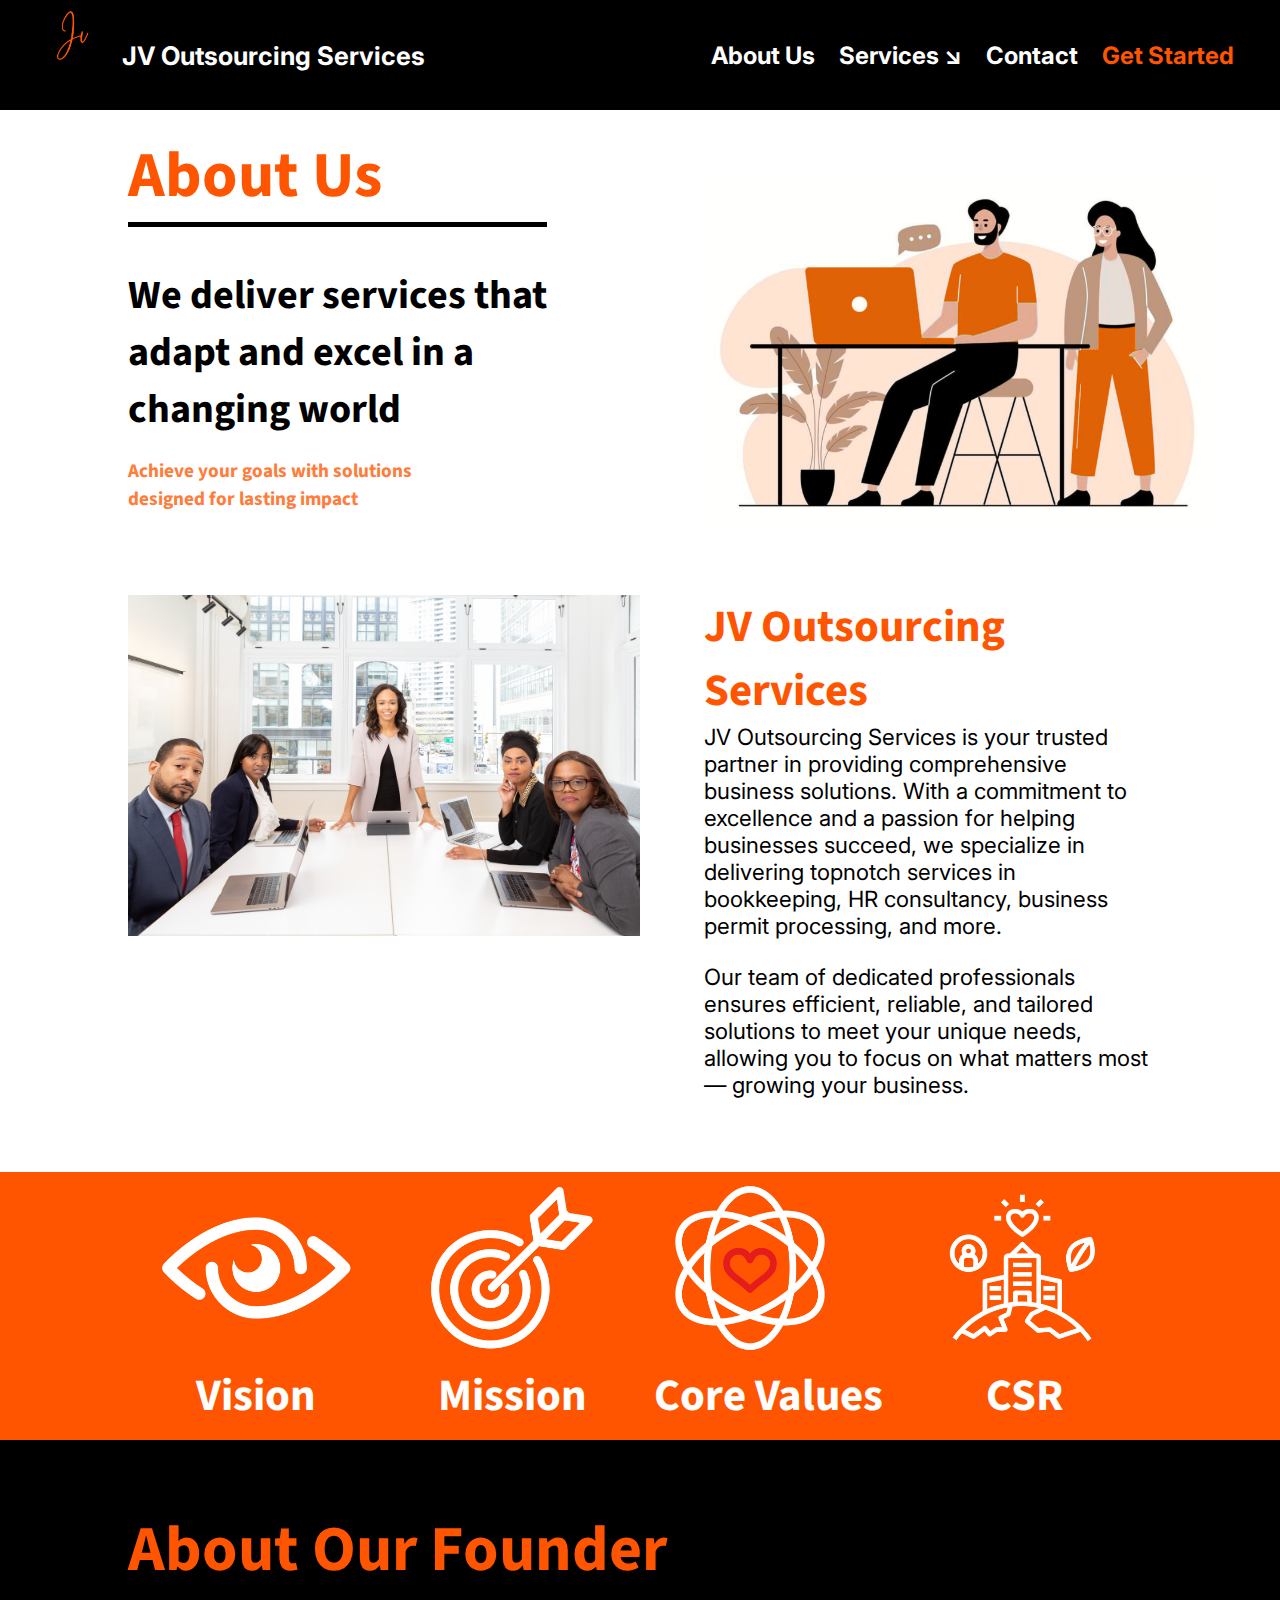
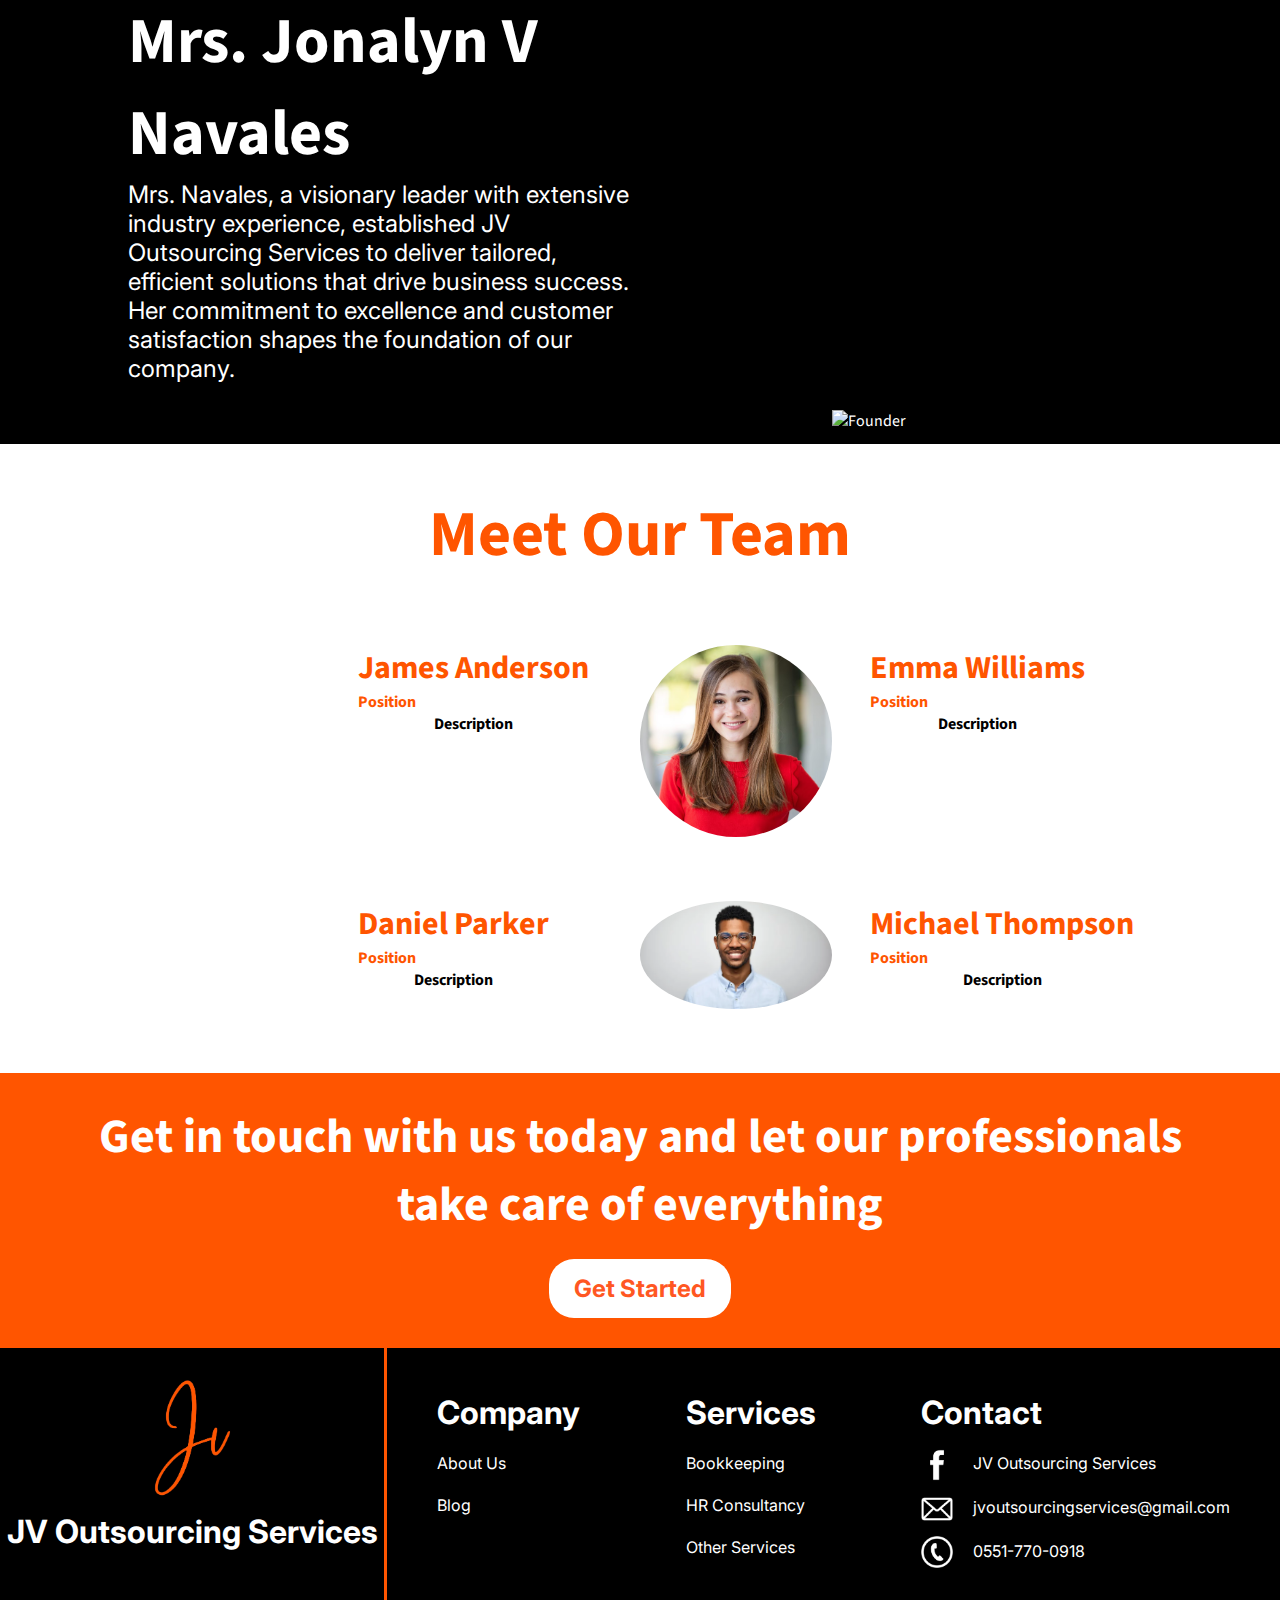
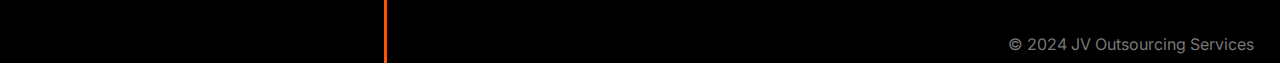
==== about.html @ 9e1eec22 "updated 2" ====
<!DOCTYPE html>
<html lang="en">
<head>
    <meta charset="UTF-8">
    <meta name="viewport" content="width=device-width, initial-scale=1.0">
    <link rel="stylesheet" href="style.css">
    <title>JV Outsourcing Services</title>
    <link rel="apple-touch-icon" sizes="180x180" href="/apple-touch-icon.png">
    <link rel="icon" type="image/png" sizes="32x32" href="./favicon_io/favicon-32x32.png">
    <link rel="icon" type="image/png" sizes="16x16" href="/favicon-16x16.png">
    <link rel="manifest" href="/site.webmanifest">
</head>
<body>
    <header>
        <a href="index.html"><div class="logo1"><img src="./Used Images/Logo.png"><p>JV Outsourcing Services</p></div></a>
        <nav>
            <a href="about.html">About Us</a>
            <a href="#services.html">Services &#x2198;</a>
            <a href="#Contact.html">Contact</a>
            <a class="gstarted" href="#Get-Started.html" style="color: rgb(255, 85, 0);">Get Started</a>
        </nav>
    </header>


    <div class="about">
        <div class="abt">
                <div class="p"> 
                    <h1>About Us</h1>
                    <p>We deliver services that<br>
                    adapt and excel in a<br>
                    changing world</p>
                    <p class="subtext">
                    Achieve your goals with solutions<br>
                    designed for lasting impact</p>
                </div>

            <div class="heroimg">
                <img src="./Used Images/About Us.png" alt="about Us">
            </div>
        </div>


        <div class="JV">
            <div class="JVimg">
                <img src="./Used Images/JV Outsourcing Services.jpg" alt="">
            </div>
            
            <div class="text"> 
                <h1>JV Outsourcing Services</h1>
                    <p>JV Outsourcing Services is your trusted partner in
                        providing comprehensive business solutions. With a
                        commitment to excellence and a passion for helping
                        businesses succeed, we specialize in delivering topnotch services in bookkeeping, HR consultancy,
                        business permit processing, and more.</p>
                    <p>Our team of dedicated professionals ensures
                        efficient, reliable, and tailored solutions to meet your
                        unique needs, allowing you to focus on what matters
                        most — growing your business.</p>
            </div>
        </div>

        <div class="vmcc">
            <div class="company-vmcc">
                <img src="./Used Images/Vision.png" alt="Vision">
                <p>Vision</p>
            </div>
            <div class="company-vmcc">
                <img src="./Used Images/Mission.png" alt="Mission">
                <p>Mission</p>
            </div>
            <div class="company-vmcc">
                <img src="./Used Images/Corevalues.png" alt="Core Values">
                <p>Core Values</p>
            </div>
            <div class="company-vmcc">
                <img src="./Used Images/CSR.png" alt="CSR">
                <p>CSR</p>
            </div>
        </div>

        <div class="ceo-section">
            <div class="ceo-text">
                <h3 style="color: rgb(255, 85, 00);">About Our Founder</h3>
                <h3>Mrs. Jonalyn V Navales</h3>
                <p>
                    Mrs. Navales, a visionary leader with extensive
                    industry experience, established JV Outsourcing
                    Services to deliver tailored, efficient solutions that
                    drive business success. Her commitment to
                    excellence and customer satisfaction shapes the
                    foundation of our company.
                </p>
            </div>
            <div class="ceo-img">
                <img src="./Used Images/Founder.png" alt="Founder">
            </div>
        </div>

        <div class="team-section">
            <h3 style="color: rgb(255, 85, 00); text-align: center;">Meet Our Team</h3>
                <div class="team-divider">
                    <div class="team-profile">
                        <img class="person-img" src="./Used Images/James.png" alt="">
                        <div class="person-details">
                            <p class="team-name">James Anderson</p>
                            <p class="team-position">Position</p>
                            <p class="team-desc">Description</p>                        
                        </div>
                    </div>
                    <div class="team-profile">
                        <img class="person-img" src="./Used Images/Emma.png" alt="">
                        <div class="person-details">
                            <p class="team-name">Emma Williams</p>
                            <p class="team-position">Position</p>
                            <p class="team-desc">Description</p>                        
                        </div>
                    </div>
                </div>
            
                <div class="team-divider">
                    <div class="team-profile">
                        <img class="person-img" src="./Used Images/Daniel.png" alt="">
                        <div class="person-details">
                            <p class="team-name">Daniel Parker</p>
                            <p class="team-position">Position</p>
                            <p class="team-desc">Description</p>                        
                        </div>
                    </div>
                    <div class="team-profile">
                        <img class="person-img" src="./Used Images/Michael.png" alt="">
                        <div class="person-details">
                            <p class="team-name">Michael Thompson</p>
                            <p class="team-position">Position</p>
                            <p class="team-desc">Description</p>                        
                        </div>
                    </div>
                </div>
        </div>
    </div>



    <div class="cta-section">
        <h2>Get in touch with us today and let our professionals<br>take care of everything</h2>
        <button class="cta-button">Get Started</button>
    </div>
    <footer>
        <div class="footer-container">
            <div class="footer-logo">
                <img src="./Used Images/Logo.png" class="Logo2">
                <p>JV Outsourcing Services</p>
            </div>
            <div class="footer-links">
                <div class="column">
                    <h4>Company</h4>
                    <ul>
                        <li><a href="about.html">About Us</a></li>
                        <li><a href="#">Blog</a></li>
                    </ul>
                </div>
                <div class="column">
                    <h4>Services</h4>
                    <ul>
                        <li><a href="#">Bookkeeping</a></li>
                        <li><a href="#">HR Consultancy</a></li>
                        <li><a href="#">Other Services</a></li>
                    </ul>
                </div>
                <div class="column">
                    <h4>Contact</h4>
                    <ul>
                        <li><a href="#"><img src="Used Images/Facebook.png" class="icon">JV Outsourcing Services</a></li>
                        <li><a href="mailto:jvoutsourcingservices@gmail.com"><img src="Used Images/Email.png" class="icon">jvoutsourcingservices@gmail.com</a></li>
                        <li><a href="tel:0551770918"><img src="Used Images/Phone.png" class="icon">0551-770-0918</a></li>
                    </ul>
                </div>
            </div>
            <p class="footer-bottom">&copy; 2024 JV Outsourcing Services</p>
        </div>

    </footer>
</body>
---- style.css ----
/* FONTS */
@font-face {
    font-family: Inter;
    src: url(Fonts/Inter/Inter-VariableFont_opsz\,wght.ttf);
}

@font-face {
    font-family: SSans3;
    src: url(Fonts/Source_Sans_3/SourceSans3-VariableFont_wght.ttf);
}

/* END FONTS */

/* HOMEPAGE */
body {
    margin: 0;
}

header {
    background-color: black;
    color: rgb(255, 255, 255);
    padding: 10px 20px;
    display: flex;
    justify-content: space-between;
    align-items: center;
    height: 10vh;
}

header nav {
    margin-right: 2vw;
}

header nav a {
    color: rgb(255, 255, 255);
    text-decoration: none;
    margin-left: 20px;
    font-family: Inter;
    font-weight: bold;
    font-size: 1.5rem;
    transition: all 0.5s ease;
}

nav .gstarted {
    text-decoration: underline;
    text-decoration-color: transparent;
}

header a:hover {
    color: #ff5500;
}

nav .gstarted:hover {
    text-decoration-color: #ff5500;
}

.column ul li a {
    color: white;
    font-size: 1rem;
    line-height: 2rem;

    text-decoration: none;
}

.logo1 img {
    top: 0.7vw;
    margin-left: 2vw;
    height: 4.2vw;
    width: 4.2vw;
    position: absolute;
}

.logo1 p{
    font-family: Inter;
    font-weight: 700;
    font-size: 2vw;
    margin-left: 8vw;
    float: right;
    text-decoration: none;
    color: rgb(255, 255, 255);
    transition: color 0.5s;
}

.hero {
    position: relative;
    text-align: center;
    color: white;
    height: 90vh;
}

.hero img {
    width: 100%;
    height: 90vh;
    filter: brightness(50%);
}

.hero-text {
    position: absolute;
    top: 50%;
    left: 50%;
    transform: translate(-50%, -50%);
}

.hero-text h1 {
    font-size: 3.2rem;
    font-family: SSans3;
}

.hero-text button {
    background-color: rgb(255, 85, 0);
    border: none;
    padding: 15px 25px;
    color: rgb(0, 0, 0);
    font-size: 2rem;
    cursor: pointer;
    border-radius: 20px;
    font-family: Inter;
    font-weight: 700;
}

/* SERVICES */

.services {
    text-align: center;
    padding: 30px 20px;
}

.services h2 {
    font-size: 3.2rem;
    margin-bottom: 50px;
    font-family: SSans3;
}

.service-cards {
    display: flex;
    justify-content: center;
    flex-wrap: wrap;
    gap: 50px;
}

.service-card {
    background-color: rgb(255, 85, 0);
    color: white;
    padding: 20px;
    width: 300px;
    border-radius: 10px;
    box-shadow: 1cap .9px 5px rgb(121, 130, 133);
    font-family: Inter;
}

.service-card h3 {
    font-size: 2rem;
    margin-bottom: 10px;
}

.service-card p {
    font-size: 1rem;
    line-height: 1.5;
}

.service-card i {
    font-size: 2rem;
    display: block;
    margin-bottom: 10px;
}

/* TESTIMONIALS */
.testimonial-container {
    width: 70%;
    margin: 100px auto;
    text-align: center;
}

.testimonial-container h2 {
    margin-right:  60%;
    font-family: SSans3;
    font-size: 3.2rem;
    font-weight: bold;
}

.testimonial {
    display: flex;
    align-items: center;
    justify-content: space-between;
    background-color: white;
    box-shadow: 0 4px 8px rgba(0, 0, 0, 0.1);
    padding: 20px;
    border-radius: 8px;
    font-family: Inter;
}

.testimonial-image {
    display: flex;
    align-items: center;
    flex-direction: column;
    text-align: center;
    width: 30%;
}

.testimonial-image img {
    width: 200px;
    height: 200px;
    border-radius: 50%;
    margin-bottom: 10px;
}

.testimonial-name {
    font-size: 16px;
    font-weight: bold;
    color: #333;
}

.testimonial-name .company {
    font-size: 14px;
    color: #777;
    font-weight: normal;
}

.testimonial-text {
    flex: 1;
    text-align: left;
    color: #555;
    margin-left: 20px;
    margin-right: 50px;
}

.testimonial-text p {
    font-style: italic;
    font-size: 1.2rem;
}

.next-arrow {
    font-size: 3rem;
    color: #ff5722;
    cursor: pointer;
}

.next-arrow span {
    display: inline-block;
    transform: translateX(0);
    transition: transform 0.2s;
}

.next-arrow span:hover {
    transform: translateX(5px);
}

/* FOOTER */
.cta-section {
    background-color: #ff5500;
    color: white;
    text-align: center;
    padding: 30px 20px;
    font-weight: bold;
}

.cta-section h2 {
    font-size: 3rem;
    margin: 0 0 20px;
    font-family: SSans3;
}

.cta-button {
    background-color: white;
    color: #ff5722;
    padding: 15px 25px;
    font-size: 1.5rem;
    border: none;
    border-radius: 25px;
    cursor: pointer;
    transition: background-color 0.3s;
    font-family: Inter;
    font-weight: bold;
}

.cta-button:hover {
    background-color: #ffe6de;
}

footer {
    background-color: #000;
    color: white;
    height: 35vh;
    width: 100%;
    position: relative;
}

.footer-container {
    display: flex;
    justify-content: space-between;
    flex-wrap: wrap;
    margin: 0 auto;
    font-family: Inter;
}

.footer-logo {
    display: flex;
    width: 30vw;
    height: 35vh;
    border-right: 3px solid #ff5500;
    align-items: center;
    flex-direction: column;
}

.footer-logo 
.Logo2 {
    width: 10vw ;
    height: 10vw;
    margin-top: 3vh;
}

.footer-logo p {
    font-weight: 700;
    font-size: 2rem;
    margin-top: 1vh;
}


.footer-links {
    display: flex;
    justify-content: space-between;
    flex: 1;
}

.column {
    margin: 0 50px;
}

.column h4 {
    font-size: 2rem;
    margin-bottom: 15px;
    font-weight: 700;
    margin-top: 5vh;
}

.column ul {
    list-style: none;
    padding: 0;
    margin: 0;
}

.column ul li {
    margin-bottom: 10px;
}

.column ul li .icon {
    width: 2rem;
    height: auto;
    margin-right: 20px;
    vertical-align: middle;
}

.column ul li a {
    color: white;
    font-size: 1rem;
    line-height: 2rem;

    text-decoration: none;
    transition: color 0.3s;
}

.column ul li a:hover {
    color: #ff5722;
}

.footer-bottom {
    position: absolute;
    right: 2vw;
    bottom: 1vh;
    font-size: 1rem;
    color: #777;
    margin: 0;
}

/* ABOUT US */

.about {
    font-family: SSans3;
}

.abt {
    display: flex;
    justify-content: space-between;
    padding: 0vw 5vw 2vw 10vw;
}

.abt img{
    display: block;
    width: 40vw;
    margin-top: 0px;
    margin-left: 3vw;
}

.abt h1{
    color: #ff5500;
    font-weight: 700;
    font-size: 4rem;
    border-bottom: 5px solid #000;
}

.abt .p {
    font-weight: bold;
    font-size: 2.5rem;
}

.abt .p p {
    margin-bottom: 10px;
}

.abt .p .subtext {
    color: rgb(255, 124, 58);
    font-size: 1.2rem;
}

.JV {
    display: flex;
    padding: 0vw 10vw 0vw 10vw;
    flex-direction: row;
    justify-content: space-between;
}

.JV img{
    display: block;
    width: 40vw;
    margin-top: 0px;
    margin-right: 5vw;
}

.JV .text h1 {
    color: #ff5500;
    font-weight: 700;
    font-size: 2.8rem;    
    margin: 0;
}

.JV .text p {
    font-family: Inter;
    font-size: 1.4rem;
    margin: 0 0 1.5rem;
}

.vmcc{
    background-color: #ff5500;
    color: white;
    margin-top: 50px;
    display: flex;
    flex-direction: row;
    padding: 0 10vw 0 10vw;

    font-weight: 700;
    font-size: 2.8rem;
}

.vmcc .company-vmcc {

    display: flex;
    flex-wrap: wrap;
    align-content: center;

    flex-direction: column;

    width: 25%;
}

.vmcc img {
    width: 15vw;
}

.vmcc p {
    text-align: center;
    margin-top: 0;
    margin-bottom: 1vw;
}

.ceo-section{
    background-color: #000000;
    color: white;
    padding: 5vw 5vw 0 10vw;
    height: 60vh;

    display: flex;
    flex-direction: row;
}

.ceo-text {
    width: 55%;
}

.ceo-text h3{
    font-size: 4rem;
    font-weight: 700;
    margin: 0;
}

.ceo-text p{
    font-family: Inter;
    font-size: 1.5rem;
    width: 85%;
    margin: 0;
}

.ceo-img {
    width: 45%;
    position: relative;
}

.ceo-img img {
    position: absolute;
    width: 30vw;
    right: 0;
    bottom: 1vw;
}

.team-section{
    background-color: #ffffff;
    padding: 0 10vw 0 10vw;
}

.team-section h3{
    margin-top: 5vh;
    font-size: 4rem;
}

.team-profile {
    display: flex;
    flex-direction: row;
    width: 50%;
    margin-bottom: 5vw;
}

.team-section .team-divider {
    display: flex;
    flex-direction: row;
    justify-content: space-between;
}

.team-profile .person-img {
    width: 15vw;
    border-radius: 50%;
    margin-right: 3vw;
}

.person-details {
    display: flex;
    flex-direction: column;
}

.person-details p {
    margin: 0;
}

.person-details .team-name {
    color: #ff5500;
    font-weight: 700;
    font-size: 2rem;
}

.person-details .team-position {
    color: #ff5500;
    font-weight: 700;
    font-size: 1rem;
}

.person-details .team-desc {
    color: black;
    font-weight: 700;
    font-size: 1rem;
    text-align: center;
}

/* GET-STARTED */
.Get-Started{
    width: 200px;
    margin-left: 200px;
}
.Get-Started h1{
    font-family: SSans3;
    border-bottom: 5px solid#000;
}

.Get-Started p{
    font-family: SSans3;
}
header {
    margin-bottom: 20px;
}

h1 {
    color: #ff5722;
    font-size: 2em;
    margin: 0;
}

.img{
    display: block;
    width: 30vw;
    margin-top: -200px;
    margin-left: 450px;
}

.form-container {
    background-color: #ff6600;
    padding: 20px;
    border-radius: 8px;
    box-shadow: 0 4px 8px rgba(0, 0, 0, 0.2);
    width: 300px;
    margin-left: 500px;
    padding-right: 100px;
    padding-left: 100px;
    margin-bottom: 40px;
}
.form-container h3 {
    color: white;
    margin-bottom: 20px;
    font-size: 16px;
}
.form-container input, .form-container select, .form-container textarea {
    width: 100%;
    padding: 10px;
    margin-bottom: 10px;
    border: none;
    border-radius: 4px;
    font-size: 14px;
}
.form-container input[type="submit"] {
    background-color: white;
    color: #ff6600;
    font-weight: bold;
    cursor: pointer;
    transition: background-color 0.3s;
}
.form-container input[type="submit"]:hover {
    background-color: #ffcc99;
}
.form-container input::placeholder, .form-container textarea::placeholder {
    color: #ccc;
}

.form-container h3{
    font-family: SSans3;
}
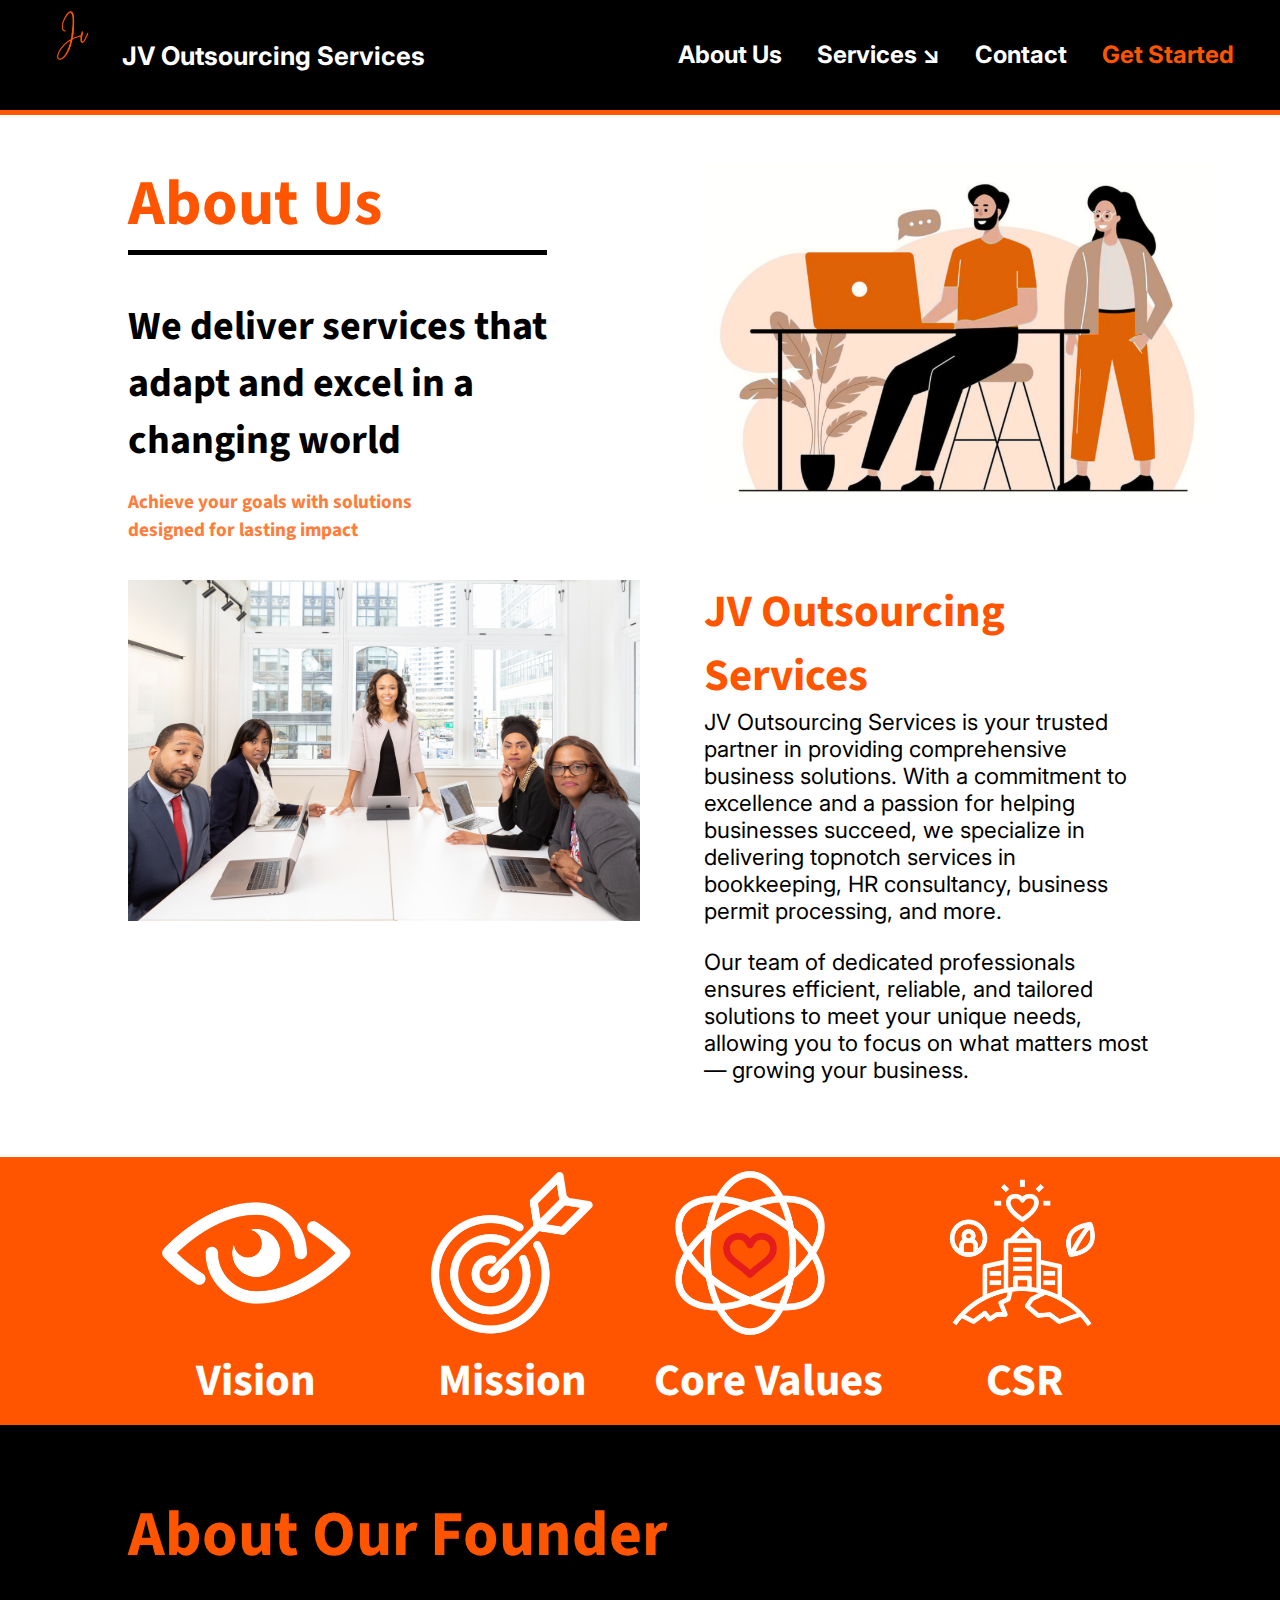
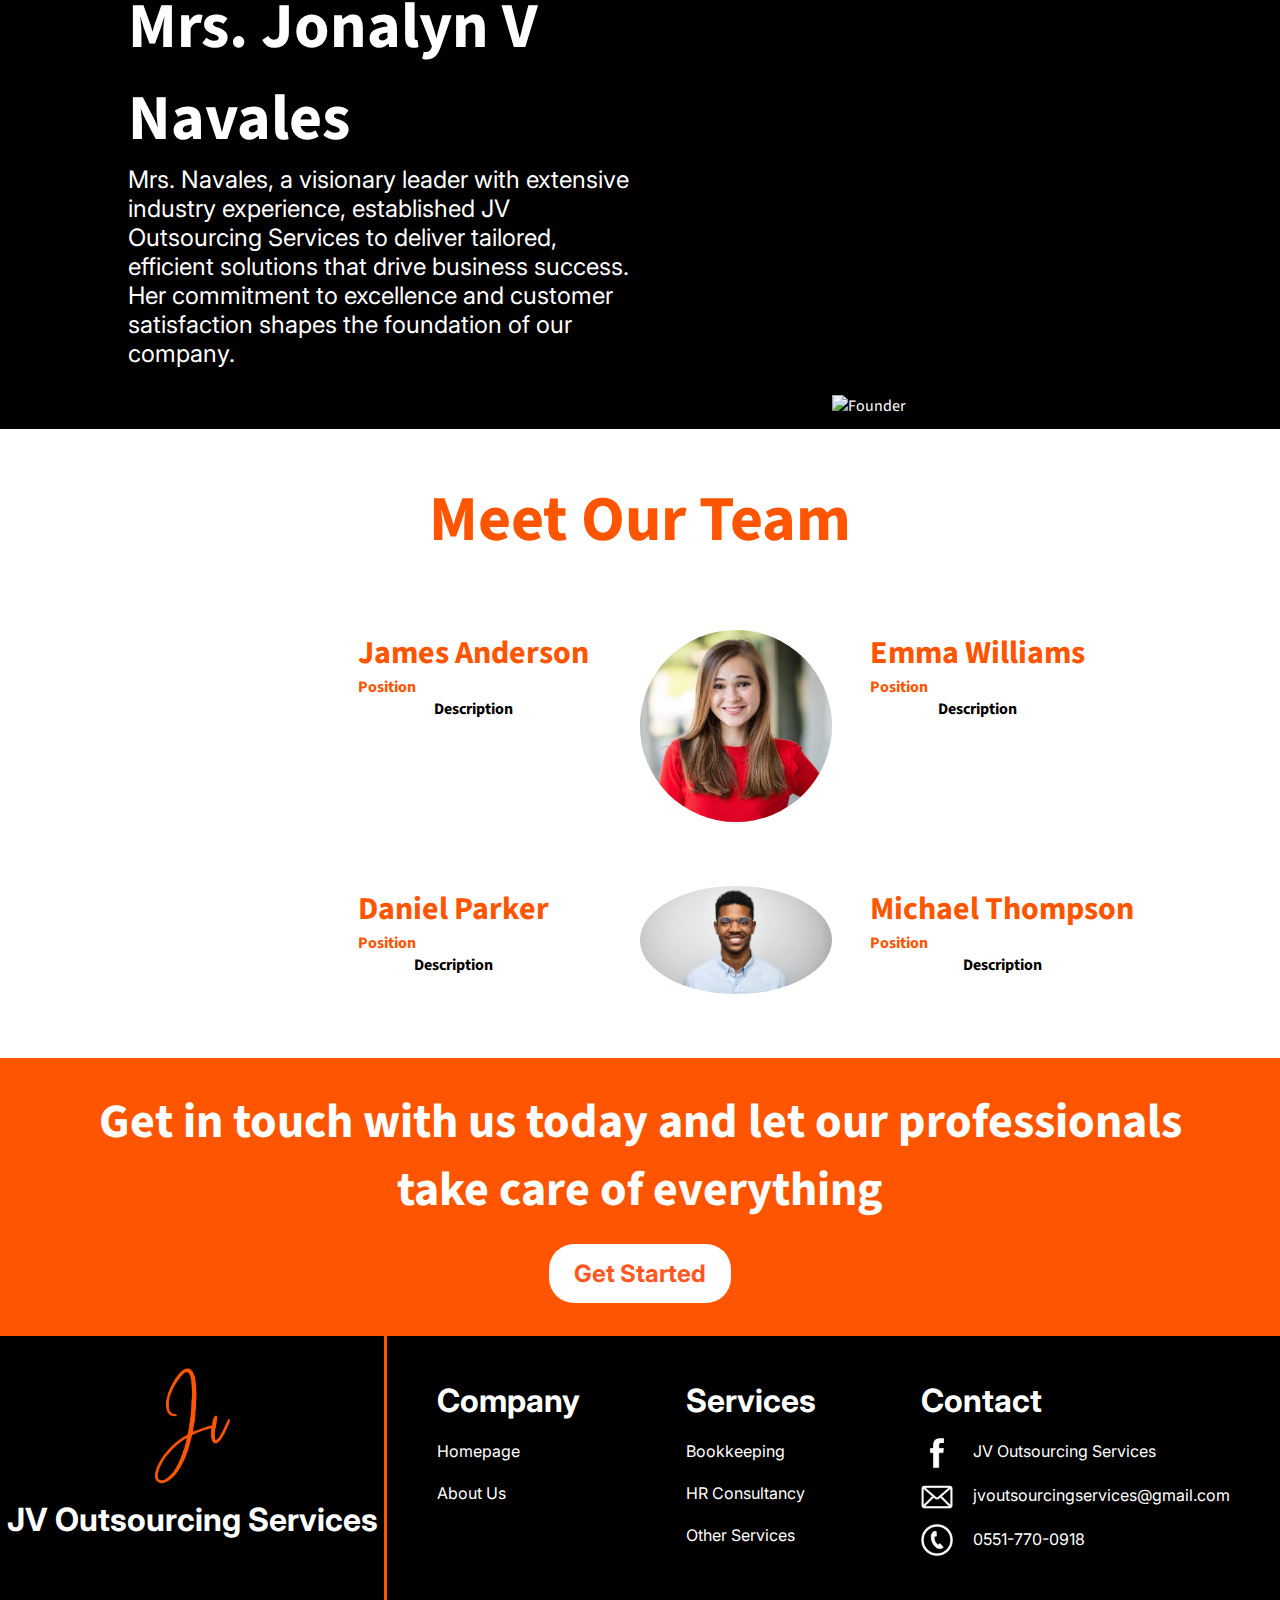
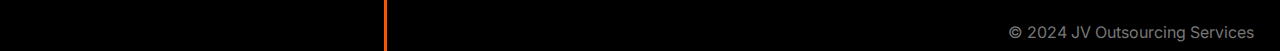
==== commit c10baea0: "Update 3" ====
--- a/about.html
+++ b/about.html
@@ -4,20 +4,30 @@
     <meta charset="UTF-8">
     <meta name="viewport" content="width=device-width, initial-scale=1.0">
     <link rel="stylesheet" href="style.css">
-    <title>JV Outsourcing Services</title>
     <link rel="apple-touch-icon" sizes="180x180" href="/apple-touch-icon.png">
     <link rel="icon" type="image/png" sizes="32x32" href="./favicon_io/favicon-32x32.png">
     <link rel="icon" type="image/png" sizes="16x16" href="/favicon-16x16.png">
     <link rel="manifest" href="/site.webmanifest">
+    <title>JV Outsourcing Services</title>
 </head>
 <body>
     <header>
         <a href="index.html"><div class="logo1"><img src="./Used Images/Logo.png"><p>JV Outsourcing Services</p></div></a>
         <nav>
+            
             <a href="about.html">About Us</a>
-            <a href="#services.html">Services &#x2198;</a>
-            <a href="#Contact.html">Contact</a>
-            <a class="gstarted" href="#Get-Started.html" style="color: rgb(255, 85, 0);">Get Started</a>
+
+
+            <div class="dropdown">
+                <a class="dropa" href="services.html">Services &#x2198;</a>
+                <div class="dropdown-content">
+                  <a href="./Services/Bookkeeping.html">Bookkeeping</a>
+                  <a href="./Services/Human-Resource-Consultancy.html">Human Resource Consultancy</a>
+                  <a href="./Services/Other-Services.html">Other Services</a>
+                </div>
+              </div> 
+            <a href="Contact.html">Contact</a>
+            <a class="gstarted" href="Get-Started.html" style="color: rgb(255, 85, 0);">Get Started</a>
         </nav>
     </header>
 
@@ -142,7 +152,7 @@
 
     <div class="cta-section">
         <h2>Get in touch with us today and let our professionals<br>take care of everything</h2>
-        <button class="cta-button">Get Started</button>
+        <button onclick="location.href = './Get-Started.html';" class="cta-button">Get Started</button>
     </div>
     <footer>
         <div class="footer-container">
@@ -154,22 +164,22 @@
                 <div class="column">
                     <h4>Company</h4>
                     <ul>
+                        <li><a href="index.html">Homepage</a></li>
                         <li><a href="about.html">About Us</a></li>
-                        <li><a href="#">Blog</a></li>
                     </ul>
                 </div>
                 <div class="column">
                     <h4>Services</h4>
                     <ul>
-                        <li><a href="#">Bookkeeping</a></li>
-                        <li><a href="#">HR Consultancy</a></li>
-                        <li><a href="#">Other Services</a></li>
+                        <li><a href="./Services/Bookkeeping.html">Bookkeeping</a></li>
+                        <li><a href="./Services/Human-Resource-Consultancy.html">HR Consultancy</a></li>
+                        <li><a href="./Services/Other-Services.html">Other Services</a></li>
                     </ul>
                 </div>
                 <div class="column">
                     <h4>Contact</h4>
                     <ul>
-                        <li><a href="#"><img src="Used Images/Facebook.png" class="icon">JV Outsourcing Services</a></li>
+                        <li><a href="https://www.facebook.com/profile.php?id=61570055225817"><img src="Used Images/Facebook.png" class="icon">JV Outsourcing Services</a></li>
                         <li><a href="mailto:jvoutsourcingservices@gmail.com"><img src="Used Images/Email.png" class="icon">jvoutsourcingservices@gmail.com</a></li>
                         <li><a href="tel:0551770918"><img src="Used Images/Phone.png" class="icon">0551-770-0918</a></li>
                     </ul>
@@ -177,6 +187,5 @@
             </div>
             <p class="footer-bottom">&copy; 2024 JV Outsourcing Services</p>
         </div>
-
     </footer>
 </body>--- a/style.css
+++ b/style.css
@@ -24,6 +24,7 @@
     justify-content: space-between;
     align-items: center;
     height: 10vh;
+    border-bottom: 5px solid #ff5500;
 }
 
 header nav {
@@ -33,11 +34,13 @@
 header nav a {
     color: rgb(255, 255, 255);
     text-decoration: none;
-    margin-left: 20px;
+    margin-left: 35px;
     font-family: Inter;
     font-weight: bold;
     font-size: 1.5rem;
     transition: all 0.5s ease;
+    float: left;
+    line-height: calc(10vh + 20px);
 }
 
 nav .gstarted {
@@ -60,6 +63,70 @@
 
     text-decoration: none;
 }
+
+
+.dropdown {
+    float: left;
+    
+  }
+  
+.dropdown .dropa {
+    color: white;
+    background-color: black;
+    font-family: Inter;
+    margin-left: 35px;
+  }
+
+.dropa {
+    display: inline;
+  }
+  
+  
+.dropdown-content {
+    display: none;
+    position: absolute;
+    background-color: #000;
+    box-shadow: 0px 8px 16px 0px rgba(255,85,0,0.2);
+    z-index: 2;
+    margin-top: calc(10vh + 10px);
+    border-bottom: 5px solid #ff5500;
+    border-left: 5px solid #ff5500;
+    border-right: 5px solid #ff5500;
+
+    translate: 0 -1.5rem;
+    
+    opacity: 0;
+  }
+  
+.dropdown-content a {
+    float: none;
+    color: #fff;
+    padding: 12px 16px;
+    text-decoration: none;
+    display: block;
+    margin: 0 0 0 19px;
+    min-width: 160px;
+    line-height: 2rem;
+  }
+
+.dropdown:hover .dropdown-content {
+    display: block;
+
+    animation-name: fade;
+    animation-duration: 0.5s;
+    animation-iteration-count: 1;
+    opacity: 1;
+    translate: 0 0rem;
+  }
+
+@keyframes fade {
+    from {opacity: 0; translate: 0 -1.5rem;}
+    to {opacity: 1; translate: 0 0rem;}
+}
+  
+.dropdown:hover .dropa {
+    color: #ff5500;
+  }
 
 .logo1 img {
     top: 0.7vw;
@@ -282,6 +349,7 @@
     height: 35vh;
     width: 100%;
     position: relative;
+    border-top: 3px solid #ff5500;
 }
 
 .footer-container {
@@ -371,6 +439,14 @@
     margin: 0;
 }
 
+
+
+
+
+
+
+
+
 /* ABOUT US */
 
 .about {
@@ -567,34 +643,155 @@
     text-align: center;
 }
 
+
+
+
+/* SERVICES */
+
+.service {
+    font-family: SSans3;
+}
+
+.serv {
+    display: flex;
+    justify-content: space-between;
+    padding: 0vw 5vw 0vw 10vw;
+}
+
+.serv img{
+    display: block;
+    width: 40vw;
+    margin-top: 0px;
+    margin-left: 3vw;
+}
+
+.serv h1{
+    color: #ff5500;
+    font-weight: 700;
+    font-size: 4rem;
+    border-bottom: 5px solid #000;
+}
+
+.serv .p {
+    font-weight: bold;
+    font-size: 2.5rem;
+}
+
+.serv .p p {
+    margin-bottom: 10px;
+}
+
+.serv .p .subtext {
+    color: rgb(255, 124, 58);
+    font-size: 1.2rem;
+}
+
+.title-ribbon {
+    background-color: #ff5500;
+}
+
+.title-ribbon h1 {
+    font-size: 4rem;
+    color: #ffffff;
+    text-align: center;
+    margin: 0;
+    font-family: SSans3;
+}
+
+.offered-services {
+    background-color: #ffffff;
+    padding: 0vw 10vw 0vw 10vw;
+}
+
+.offered-service {
+    margin-top: 5vh;
+    display: flex;
+    flex-direction: row;
+    justify-content: space-between;
+    margin-bottom: 5vh;
+}
+
+.offered-service img {
+    width: 30%;
+    margin-right: 3vw;
+}
+
+.offered-service-desc {
+    display: flex;
+    flex-direction: column;
+    width: 60%;
+    padding-top: 5vh;
+}
+
+.offered-service-desc h2 {
+    color: #ff5500;
+    font-family: SSans3;
+    font-size: 2.5rem;
+    font-weight: 700;
+    margin: 0;
+}
+
+.offered-service-desc p {
+    color: #000;
+    font-family: Inter;
+    font-size: 1.2rem;
+    text-align: left;
+    margin: 0 0 1rem 0;
+}
+
+.offered-service-desc a {
+    color: #ff5500;
+    font-family: SSans3;
+    font-size: 1.8rem;
+    font-weight: 700;
+    margin: 0;
+    text-decoration: none;
+}
+
+
+
+
+
+
 /* GET-STARTED */
-.Get-Started{
-    width: 200px;
-    margin-left: 200px;
-}
-.Get-Started h1{
-    font-family: SSans3;
-    border-bottom: 5px solid#000;
-}
-
-.Get-Started p{
-    font-family: SSans3;
-}
-header {
-    margin-bottom: 20px;
-}
-
-h1 {
-    color: #ff5722;
-    font-size: 2em;
-    margin: 0;
-}
-
-.img{
+
+.getstarted {
+    font-family: SSans3;
+    margin-bottom: 10vh;
+}
+
+.gstart {
+    display: flex;
+    justify-content: space-between;
+    padding: 0vw 5vw 0vw 10vw;
+}
+
+.gstart img{
     display: block;
-    width: 30vw;
-    margin-top: -200px;
-    margin-left: 450px;
+    width: 35vw;
+    margin-top: 5vh;
+    margin-left: 3vw;
+}
+
+.gstart h1{
+    color: #ff5500;
+    font-weight: 700;
+    font-size: 4rem;
+    border-bottom: 5px solid #000;
+}
+
+.gstart .p {
+    font-weight: bold;
+    font-size: 2.5rem;
+}
+
+.gstart .p p {
+    margin-bottom: 10px;
+}
+
+.gstart .p .subtext {
+    color: rgb(255, 124, 58);
+    font-size: 1.2rem;
 }
 
 .form-container {
@@ -602,40 +799,50 @@
     padding: 20px;
     border-radius: 8px;
     box-shadow: 0 4px 8px rgba(0, 0, 0, 0.2);
-    width: 300px;
-    margin-left: 500px;
-    padding-right: 100px;
-    padding-left: 100px;
-    margin-bottom: 40px;
-}
+    width: 580px;
+    padding-right: 50px;
+    padding-left: 50px;
+    margin: auto auto 10vh auto;
+}
+
 .form-container h3 {
     color: white;
     margin-bottom: 20px;
-    font-size: 16px;
-}
+    font-size: 1.5rem;
+    font-family: SSans3;
+}
+
+.form-container select {
+    width: 100% !important;
+}
+
 .form-container input, .form-container select, .form-container textarea {
-    width: 100%;
+    width: calc(100% - 20px);
     padding: 10px;
-    margin-bottom: 10px;
+    margin-bottom: 20px;
     border: none;
     border-radius: 4px;
-    font-size: 14px;
-}
+    font-size: 1rem;
+    font-family: Inter;
+}
+
 .form-container input[type="submit"] {
     background-color: white;
     color: #ff6600;
     font-weight: bold;
     cursor: pointer;
+    width: auto;
+    padding: 15px 25px;
+    border-radius: 25px;
     transition: background-color 0.3s;
-}
+    margin: auto auto 3vh auto;
+    display: block;
+}
+
 .form-container input[type="submit"]:hover {
     background-color: #ffcc99;
 }
+
 .form-container input::placeholder, .form-container textarea::placeholder {
     color: #ccc;
 }
-
-.form-container h3{
-    font-family: SSans3;
-}
-
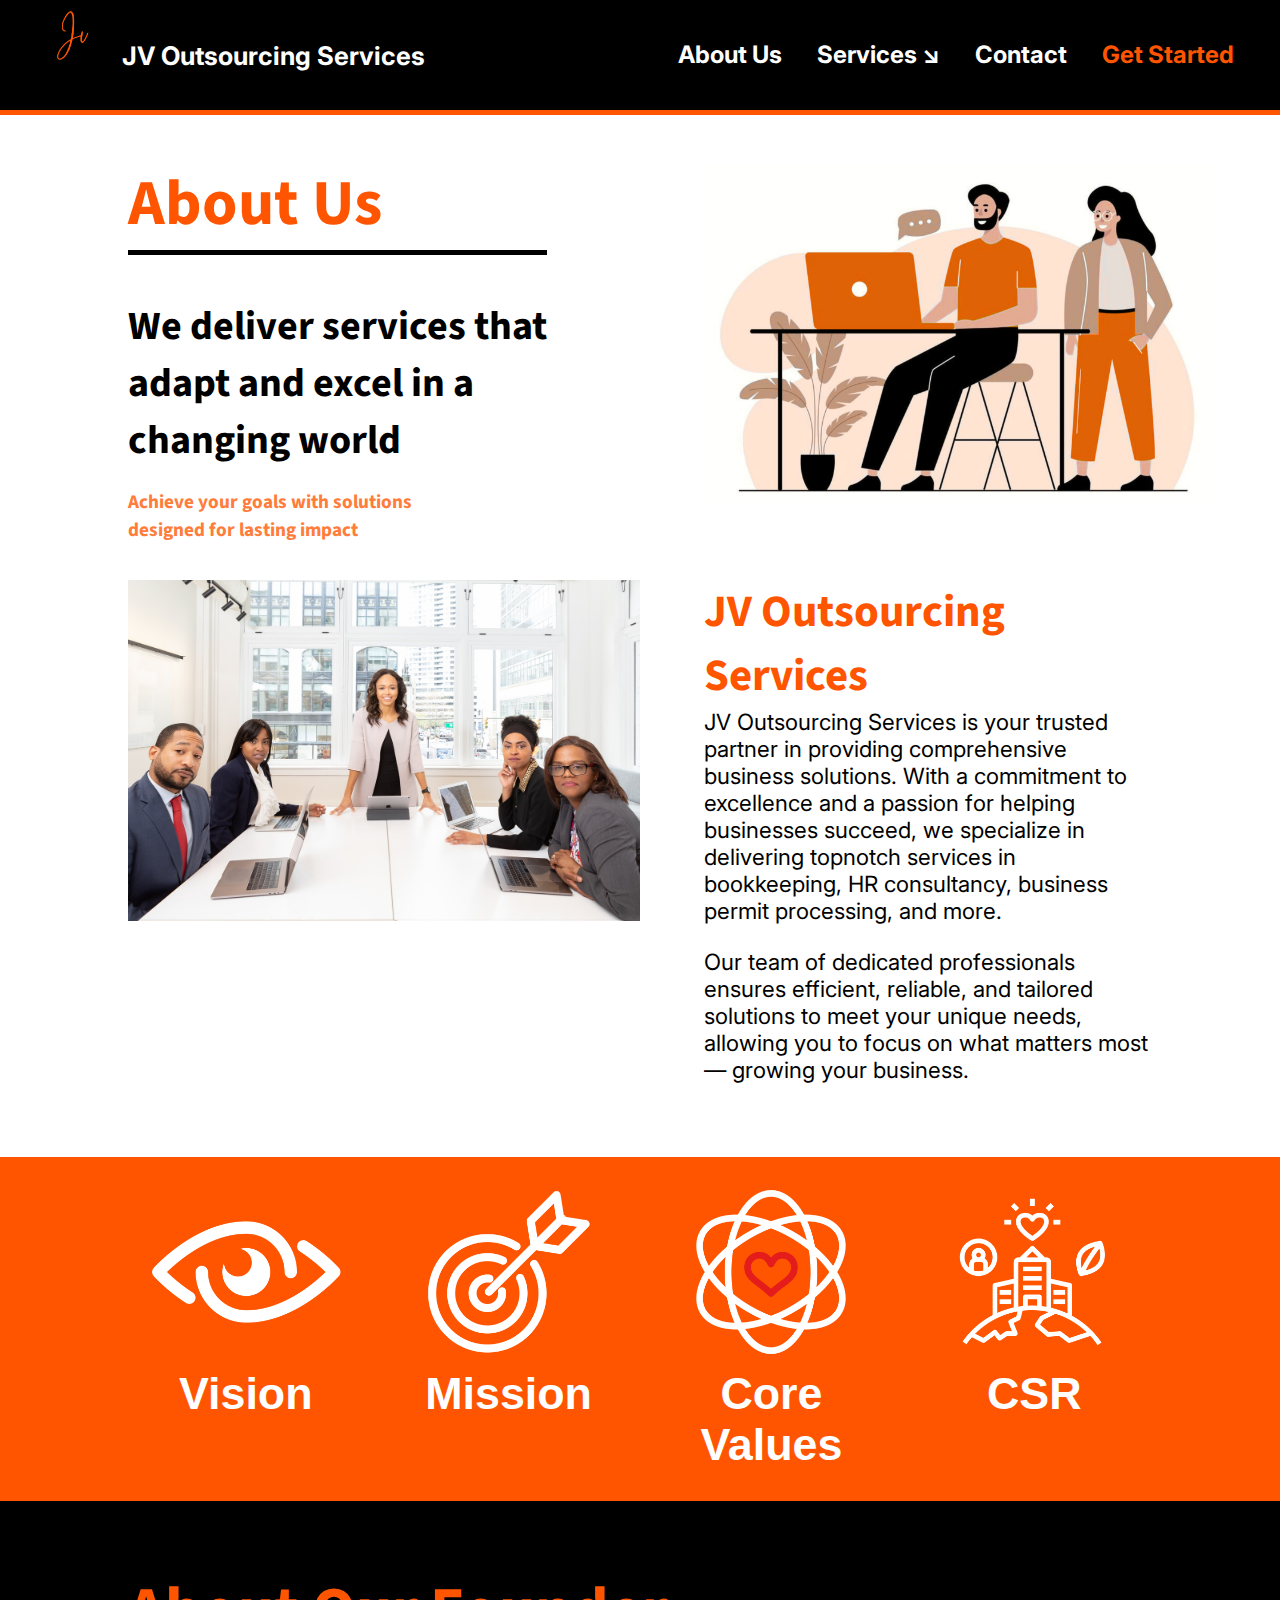
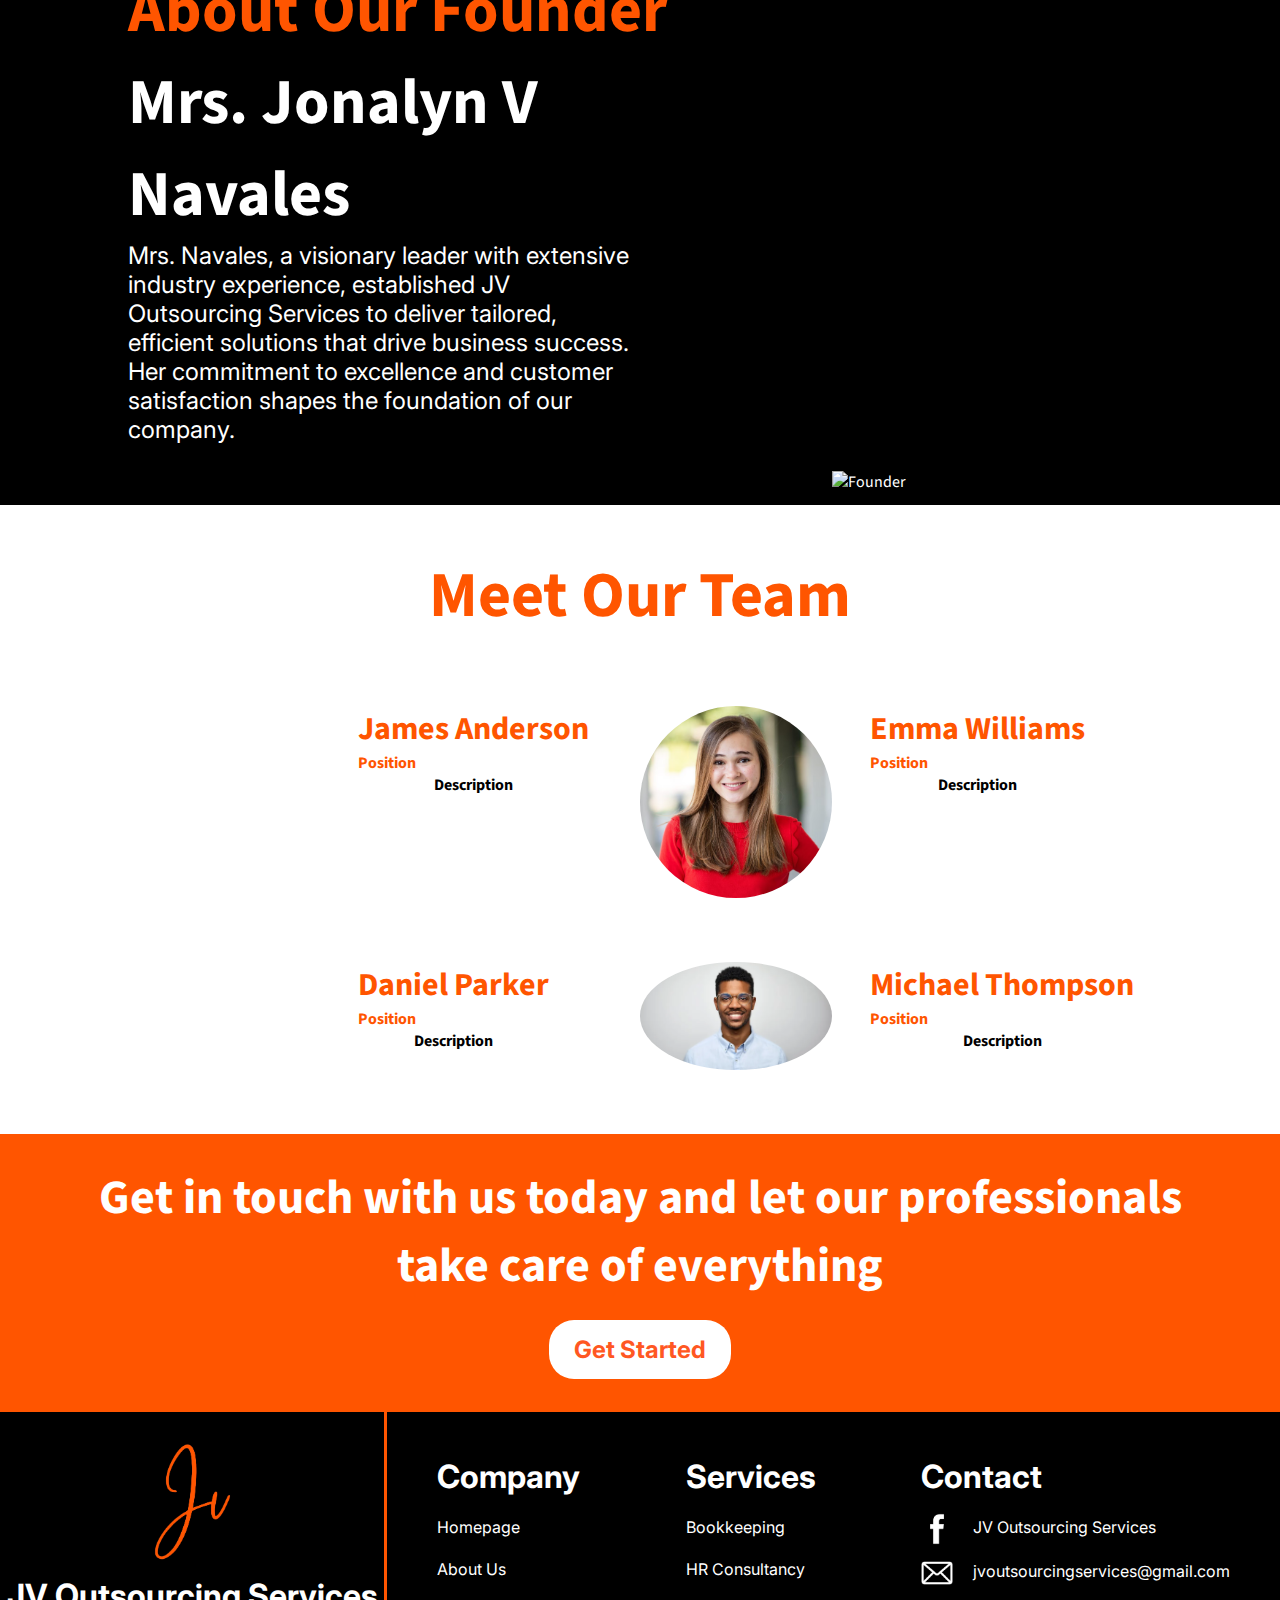
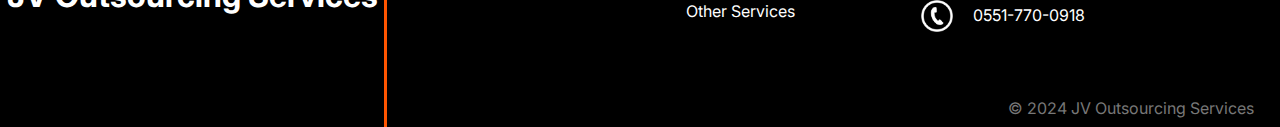
==== commit db0288d2: "Update 5" ====
--- a/about.html
+++ b/about.html
@@ -10,7 +10,7 @@
     <link rel="manifest" href="/site.webmanifest">
     <title>JV Outsourcing Services</title>
 </head>
-<body>
+<body onload="sleepnav()">
     <header>
         <a href="index.html"><div class="logo1"><img src="./Used Images/Logo.png"><p>JV Outsourcing Services</p></div></a>
         <nav>
@@ -69,24 +69,40 @@
             </div>
         </div>
 
-        <div class="vmcc">
-            <div class="company-vmcc">
-                <img src="./Used Images/Vision.png" alt="Vision">
-                <p>Vision</p>
-            </div>
-            <div class="company-vmcc">
-                <img src="./Used Images/Mission.png" alt="Mission">
-                <p>Mission</p>
-            </div>
-            <div class="company-vmcc">
-                <img src="./Used Images/Corevalues.png" alt="Core Values">
-                <p>Core Values</p>
-            </div>
-            <div class="company-vmcc">
-                <img src="./Used Images/CSR.png" alt="CSR">
-                <p>CSR</p>
-            </div>
-        </div>
+        <div class="parent-vmcc">
+            <div class="vmcc">
+                <button type="button" class="company-vmcc">
+                    <img src="./Used Images/Vision.png" alt="Vision">
+                    <p>Vision</p>
+                </button>
+                <button type="button" class="company-vmcc">
+                    <img src="./Used Images/Mission.png" alt="Mission">
+                    <p>Mission</p>
+                </button>
+                <button type="button" class="company-vmcc">
+                    <img src="./Used Images/Corevalues.png" alt="Core Values">
+                    <p>Core Values</p>
+                </button>
+                <button type="button" class="company-vmcc">
+                    <img src="./Used Images/CSR.png" alt="CSR">
+                    <p>CSR</p>
+                </button>
+            </div>  
+            <div class="content">
+                <p>Our vision at JV Outsourcing Services is to become the premier provider of outsourcing solutions for businesses, recognized for our expertise, exceptional service, and unwavering commitment to excellence. We strive to stay ahead by embracing emerging technologies, enhancing efficiency, and delivering innovative solutions that cater to the dynamic needs of our clients. By empowering businesses with reliable and tailored services, we aim to contribute to their growth and success, building lasting partnerships founded on trust and dependability.</p>
+            </div>
+            <div class="content">
+                <p>At JV Outsourcing Services, our mission is to deliver reliable and tailored outsourcing solutions that help businesses streamline their operations and make informed decisions. We are committed to maintaining the highest standards of professionalism, integrity, and client satisfaction in everything we do. Our goal is to be a trusted partner, simplifying complex processes so our clients can focus on their core operations and achieve their business objectives.</p>
+            </div>
+            <div class="content">
+                <p>At JV Outsourcing Services, our core values are rooted in serving our community with unwavering commitment and dedication. We are guided by a strong sense of purpose and integrity, striving to create positive impacts through our services. With faith as our foundation, we aim to bless and uplift others by delivering exceptional support, fostering trust, and building meaningful relationships. Our mission is to empower businesses and individuals alike, contributing to their growth and success while upholding the values of compassion, excellence, and reliability.</p>
+            </div>
+            <div class="content">
+                <p>At JV Outsourcing Services, our commitment to Corporate Social Responsibility is grounded in serving our community with dedication, integrity, and compassion. Guided by faith, we strive to make a positive difference by blessing and uplifting others through meaningful actions and impactful initiatives. We are dedicated to supporting local communities, fostering sustainable growth, and helping those in need. By aligning our efforts with our core values, we aim to create lasting change, promote inclusivity, and contribute to a better future for everyone we serve.</p>
+            </div>
+            
+        </div>
+
 
         <div class="ceo-section">
             <div class="ceo-text">
@@ -188,4 +204,86 @@
             <p class="footer-bottom">&copy; 2024 JV Outsourcing Services</p>
         </div>
     </footer>
+    <script>
+        function sleepnav() {
+            const dropdown = document.getElementsByClassName("dropdown-content");
+            dropdown[0].style.animationPlayState = "running";
+        }
+
+        var coll = document.getElementsByClassName("company-vmcc");
+        var i;
+        var content = document.getElementsByClassName("content");
+
+        coll[0].addEventListener("click", function() {
+                if (content[0].style.maxHeight) {
+                    content[0].style.maxHeight = null;
+                    coll[0].classList.remove("active");
+                } else {
+                    if (content[1].style.maxHeight || content[2].style.maxHeight || content[3].style.maxHeight) {
+                        content[1].style.maxHeight = null;
+                        coll[1].classList.remove("active");
+                        content[2].style.maxHeight = null;
+                        coll[2].classList.remove("active");
+                        content[3].style.maxHeight = null;
+                        coll[3].classList.remove("active");
+                    }
+                    content[0].style.maxHeight = content[0].scrollHeight + "px";
+                    coll[0].classList.add("active");
+                }
+            });
+            
+            coll[1].addEventListener("click", function() {
+                if (content[1].style.maxHeight) {
+                    content[1].style.maxHeight = null;
+                    coll[1].classList.remove("active");
+                } else {
+                    if (content[0].style.maxHeight || content[2].style.maxHeight || content[3].style.maxHeight) {
+                        content[0].style.maxHeight = null;
+                        coll[0].classList.remove("active");
+                        content[2].style.maxHeight = null;
+                        coll[2].classList.remove("active");
+                        content[3].style.maxHeight = null;
+                        coll[3].classList.remove("active");
+                    }
+                    content[1].style.maxHeight = content[1].scrollHeight + "px";
+                    coll[1].classList.add("active");
+                }
+            }); 
+            
+            coll[2].addEventListener("click", function() {
+                if (content[2].style.maxHeight) {
+                    content[2].style.maxHeight = null;
+                    coll[2].classList.remove("active");
+                } else {
+                    if (content[1].style.maxHeight || content[0].style.maxHeight || content[3].style.maxHeight) {
+                        content[1].style.maxHeight = null;
+                        coll[1].classList.remove("active");
+                        content[0].style.maxHeight = null;
+                        coll[0].classList.remove("active");
+                        content[3].style.maxHeight = null;
+                        coll[3].classList.remove("active");
+                    }
+                    content[2].style.maxHeight = content[2].scrollHeight + "px";
+                    coll[2].classList.add("active");
+                }
+            });
+
+            coll[3].addEventListener("click", function() {
+                if (content[3].style.maxHeight) {
+                    content[3].style.maxHeight = null;
+                    coll[3].classList.remove("active");
+                } else {
+                    if (content[1].style.maxHeight || content[2].style.maxHeight || content[0].style.maxHeight) {
+                        content[1].style.maxHeight = null;
+                        coll[1].classList.remove("active");
+                        content[2].style.maxHeight = null;
+                        coll[2].classList.remove("active");
+                        content[0].style.maxHeight = null;
+                        coll[0].classList.remove("active");
+                    }
+                    content[3].style.maxHeight = content[3].scrollHeight + "px";
+                    coll[3].classList.add("active");
+                }
+            });
+    </script>
 </body>--- a/style.css
+++ b/style.css
@@ -1,3 +1,7 @@
+html {
+    scroll-behavior: smooth;
+}
+
 /* FONTS */
 @font-face {
     font-family: Inter;
@@ -68,22 +72,21 @@
 .dropdown {
     float: left;
     
-  }
+}
   
 .dropdown .dropa {
     color: white;
     background-color: black;
     font-family: Inter;
     margin-left: 35px;
-  }
+}
 
 .dropa {
     display: inline;
-  }
+}
   
   
 .dropdown-content {
-    display: none;
     position: absolute;
     background-color: #000;
     box-shadow: 0px 8px 16px 0px rgba(255,85,0,0.2);
@@ -93,10 +96,15 @@
     border-left: 5px solid #ff5500;
     border-right: 5px solid #ff5500;
 
+    animation-name: fade-out;
+    animation-duration:0.5s;
+    animation-iteration-count: 1;
+    opacity: 0;
     translate: 0 -1.5rem;
-    
-    opacity: 0;
-  }
+    display: none;
+
+    animation-play-state: paused;
+}
   
 .dropdown-content a {
     float: none;
@@ -107,26 +115,31 @@
     margin: 0 0 0 19px;
     min-width: 160px;
     line-height: 2rem;
-  }
+}
 
 .dropdown:hover .dropdown-content {
     display: block;
 
-    animation-name: fade;
+    animation-name: fade-in;
     animation-duration: 0.5s;
     animation-iteration-count: 1;
     opacity: 1;
     translate: 0 0rem;
-  }
-
-@keyframes fade {
-    from {opacity: 0; translate: 0 -1.5rem;}
-    to {opacity: 1; translate: 0 0rem;}
+}
+
+@keyframes fade-out {
+    from {opacity: 1; translate: 0 0rem; display: block;}
+    to {opacity: 0; translate: 0 -1.5rem; display: none;}
+}
+
+@keyframes fade-in {
+    from {opacity: 0; translate: 0 -1.5rem; display: none;}
+    to {opacity: 1; translate: 0 0rem; display: block;}
 }
   
 .dropdown:hover .dropa {
     color: #ff5500;
-  }
+}
 
 .logo1 img {
     top: 0.7vw;
@@ -520,31 +533,87 @@
     margin-top: 50px;
     display: flex;
     flex-direction: row;
-    padding: 0 10vw 0 10vw;
-
-    font-weight: 700;
-    font-size: 2.8rem;
+    padding: 2vh 10vw 2vh 10vw;
+    justify-content: space-between;
+}
+
+
+
+
+
+
+
+
+
+.parent-vmcc {
+    margin: 0;
+    padding: 0;
+    display: flex;
+    flex-direction: column;
 }
 
 .vmcc .company-vmcc {
-
-    display: flex;
-    flex-wrap: wrap;
-    align-content: center;
-
+    display: flex;
+    border: none;
+    outline: none;
     flex-direction: column;
-
-    width: 25%;
-}
+    background-color: #ff5500;
+    color: white;
+    width: 23%;
+    cursor: pointer;
+    align-items: center;
+
+    transition: all 0.3s ease-in-out;
+}
+
+.active, .company-vmcc:hover {
+    width: 28%;
+}
+
+.active img, .company-vmcc:hover img {
+    width: 18vw !important;
+}
+
+.active p, .company-vmcc:hover p {
+    font-size: 3rem;
+}
+
+.parent-vmcc .content {
+    padding: 0vh 10vw 0vh 10vw;
+    background-color: #ff5500;
+    max-height: 0;
+    overflow: hidden;
+    transition: max-height 0.2s ease-in-out;
+}
+
+.parent-vmcc .content p {
+    font-family: Inter;
+    font-size: 1.5rem;
+    color: #fff;
+    text-align: justify;
+}
+
+
+
+
+
+
+
+
 
 .vmcc img {
     width: 15vw;
+    transition: all 0.3s ease-in-out;
 }
 
 .vmcc p {
+    margin: 0 auto 1vw auto;
     text-align: center;
     margin-top: 0;
     margin-bottom: 1vw;
+    font-weight: 700;
+    font-size: 2.8rem;
+    transition: all 0.3s ease-in-out;
 }
 
 .ceo-section{
@@ -746,12 +815,26 @@
     font-weight: 700;
     margin: 0;
     text-decoration: none;
-}
-
-
-
-
-
+
+    transition: all 0.5 ease-in-out;
+}
+
+.offered-service-desc a {
+    display: inline-block;
+    padding-bottom:2px;
+    background-image: linear-gradient(#ff5500 0 0);
+    background-position: 0 100%; /*OR bottom left*/
+    background-size: 0% 2px;
+    background-repeat: no-repeat;
+    transition:
+      background-size 0.5s,
+      background-position 0s 0.5s; /*change after the size immediately*/
+}
+  
+.offered-service-desc a:hover {
+    background-position: 0% 100%; /*OR bottom right*/
+    background-size: 30% 2px;
+}
 
 /* GET-STARTED */
 
@@ -846,3 +929,188 @@
 .form-container input::placeholder, .form-container textarea::placeholder {
     color: #ccc;
 }
+
+
+
+
+
+
+
+
+
+
+
+
+
+
+
+/* CONTACT FORM */
+
+.contact {
+    font-family: SSans3;
+    margin-bottom: 10vh;
+}
+
+.cont {
+    display: flex;
+    justify-content: space-between;
+    padding: 0vw 5vw 0vw 10vw;
+}
+
+.cont img{
+    display: block;
+    width: 35vw;
+    margin-top: 5vh;
+    margin-left: 3vw;
+}
+
+.cont h1{
+    color: #ff5500;
+    font-weight: 700;
+    font-size: 4rem;
+    border-bottom: 5px solid #000;
+}
+
+.cont .p {
+    font-weight: bold;
+    font-size: 2.5rem;
+}
+
+.cont .p p {
+    margin-bottom: 10px;
+}
+
+.cont .p .subtext {
+    color: rgb(255, 124, 58);
+    font-size: 1.2rem;
+}
+
+.container {
+    display: flex;
+    flex-direction: row;
+    padding: 0vw 15vw 0vw 15vw;
+    font-family: SSans3;
+    margin-bottom: 5vh;
+    gap: 3rem;
+}
+
+.form-section {
+    display: flex;
+    flex-direction: column;
+    align-items: center;
+    width: 30vw;
+    background-color: #ff5500;
+    box-shadow: 0 4px 6px rgba(0, 0, 0, 0.1);
+    color: white;
+    border-radius: 25px;
+    padding-right: 50px;
+    padding-left: 50px;
+    
+}
+
+.form-section h2 {
+    font-size: 3rem;
+    margin-bottom: 15px;
+    margin-top: 10px;
+}
+
+.form-section form {
+    display: flex;
+    flex-direction: column;
+    width: 100%;
+}
+
+.form-section input, .form-section textarea, .form-section button {
+    margin-bottom: 10px;
+    padding: 15px;
+    border-radius: 5px;
+    border: none;
+    font-size: 1.2rem;
+    font-family: Inter;
+    width: calc(100% - 25px);
+}
+
+.form-section input, .form-section textarea {
+    background-color: #fff;
+    color: #333;
+    resize: none;
+}
+
+.form-section button {
+    background-color: #fff;
+    color: #ff6600;
+    cursor: pointer;
+    font-weight: bold;
+    width: auto;
+    margin: 1vh auto 2vh auto;
+    display: block;
+    border-radius: 25px;
+    padding: 15px 30px;
+    font-size: 1.5rem;
+}
+
+.form-section button:hover {
+    background-color: #ff9933;
+    color: #fff;
+}
+
+.contact-section {
+    font-family: SSans3;
+    display: flex;
+    flex-direction: column;
+    justify-content: space-between;
+    width: 35vw;
+}
+
+.contact-box {
+    background-color: #ff5500;
+    padding: 0 20px 30px 20px;
+    border-radius: 25px;
+}
+
+.contact-box img {
+    vertical-align: middle;
+    margin-right: 15px;
+}
+
+.contact-box .icon1 {
+    width: 2.5rem;
+}
+
+.contact-box .icon2 {
+    width: 1.5rem;
+}
+
+.contact-box h3 {
+    font-size: 2.8rem;
+    margin: 10px 0 0px 0;
+    color: #fff;
+}
+
+.contact-box p {
+    color: #fff;
+    margin: 0 0 5px 0;
+    font-size: 1rem;
+}
+
+.contact-box a {
+    color: white;
+    text-decoration: none;
+    font-weight: bold;
+    font-family: Inter;
+    font-size: 1.5rem;
+    margin: 0 0 5px 0;
+    display: inline-block;
+}
+
+.contact-box .link1 {
+    font-size: 1.5rem;
+}
+
+.contact-box .link2 {
+    margin: 0 0 15px 0;
+}
+
+.contact-box a:hover {
+    text-decoration: underline;
+}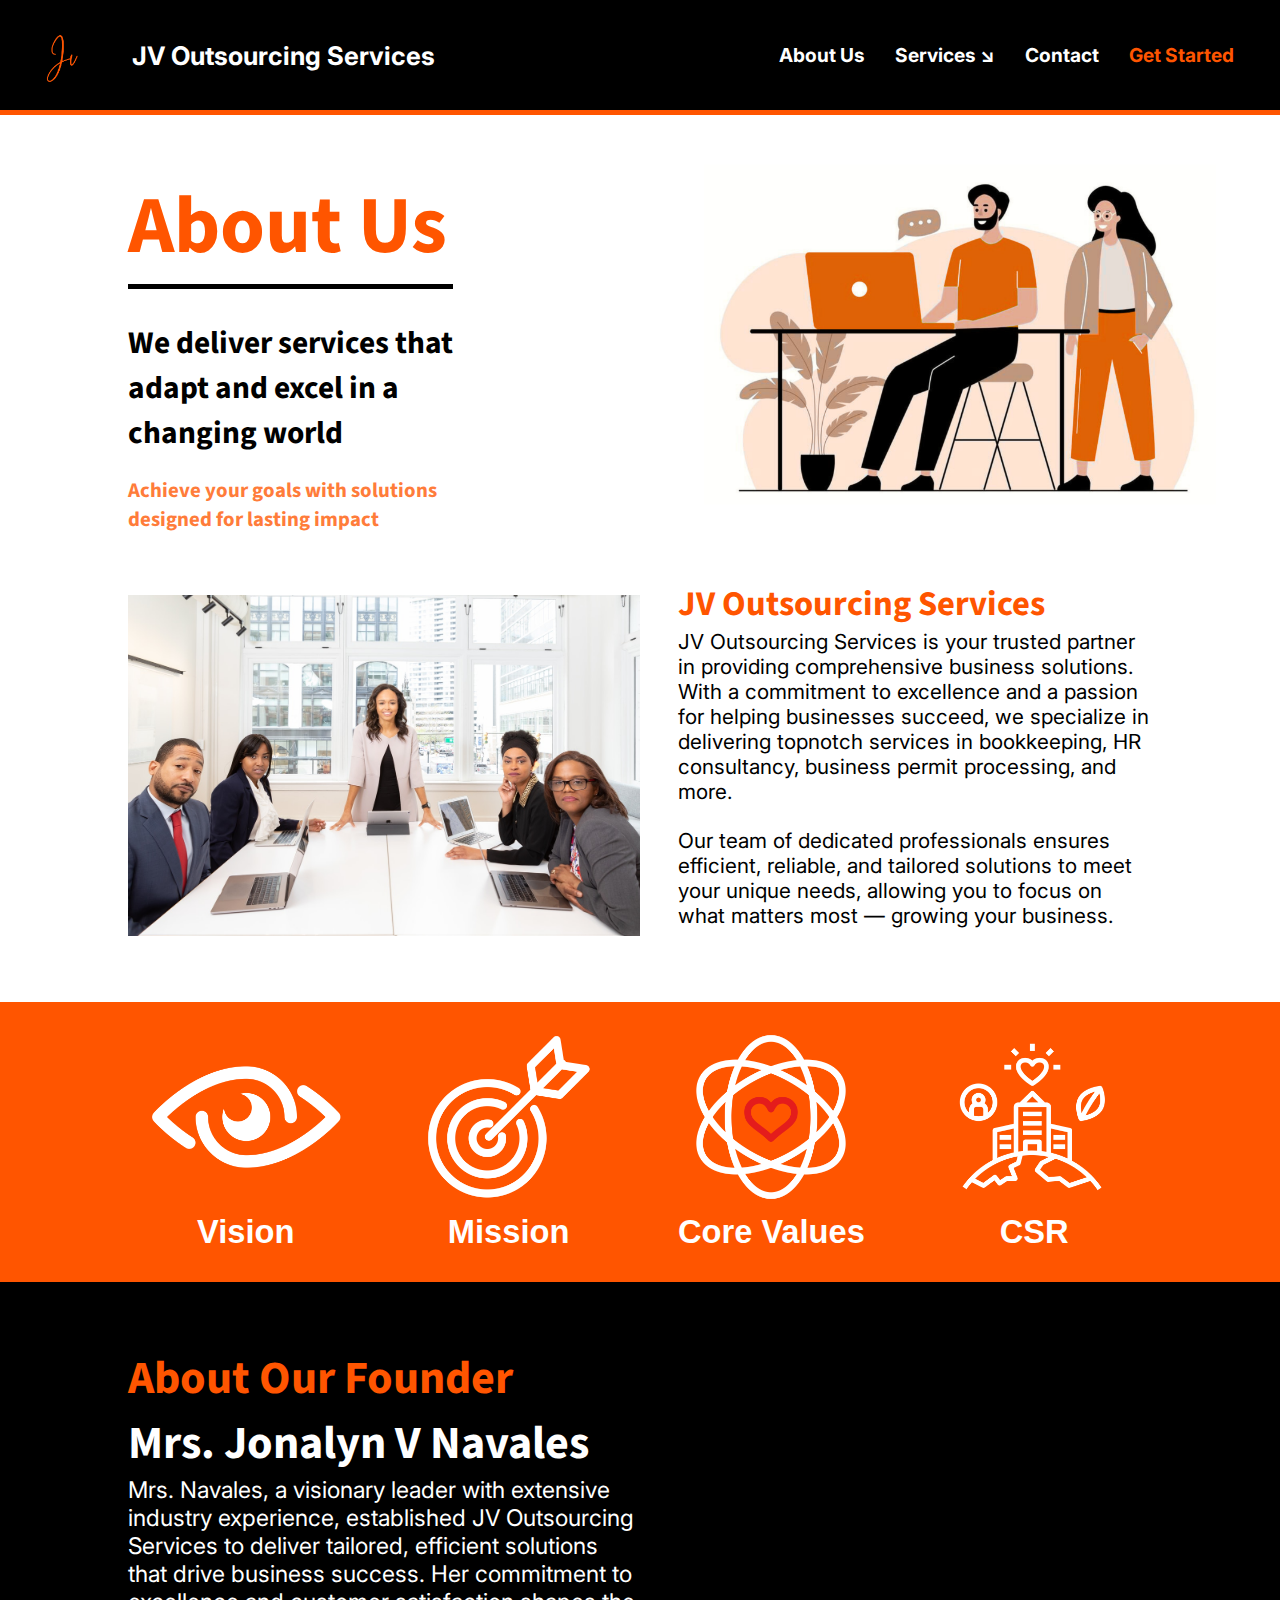
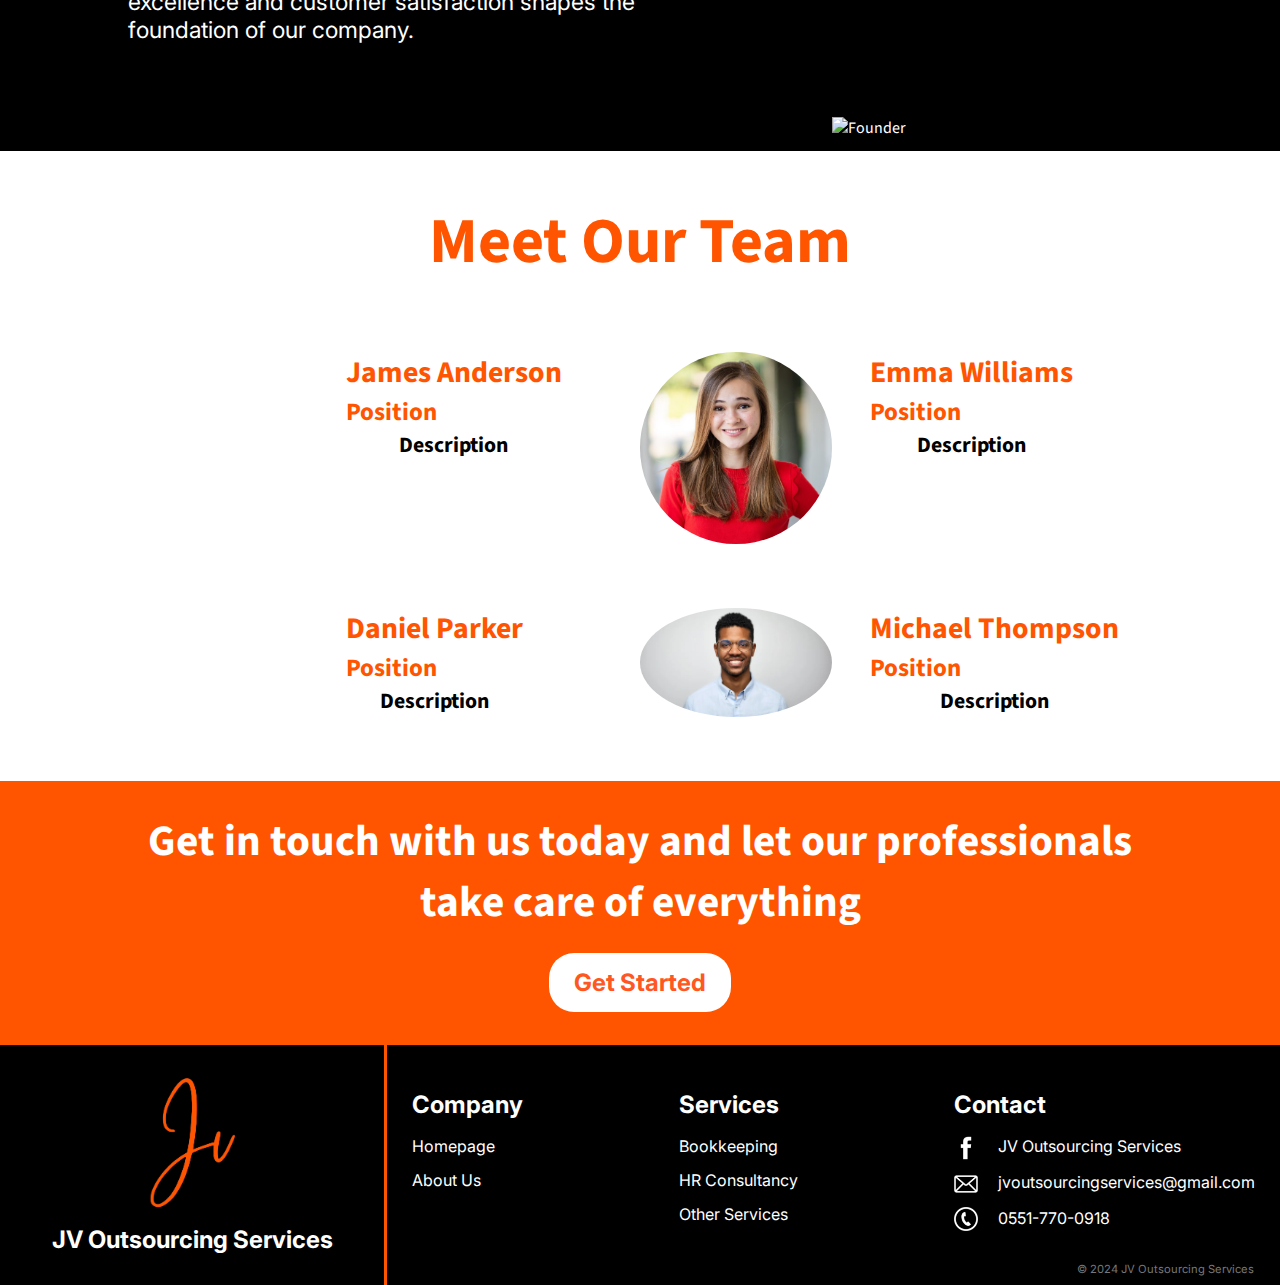
==== commit 190048d5: "Update 7" ====
--- a/about.html
+++ b/about.html
@@ -29,7 +29,27 @@
             <a href="Contact.html">Contact</a>
             <a class="gstarted" href="Get-Started.html" style="color: rgb(255, 85, 0);">Get Started</a>
         </nav>
+
+        <button class="nav-burger">
+            <img class="nav-burger-icon" src="./Used Images/hamburger.png" alt="burger">
+        </button>
+
     </header>
+    <div class="nav-mobile">
+        <nav class="nav-mobile-nav">
+            <a href="about.html">About Us</a>
+            <div class="nav-mobile-dropdown">
+                <a class="" href="services.html">Services &#x2198;</a>
+                <div class="nav-mobile-dropdown-services">
+                  <a href="./Services/Bookkeeping.html">Bookkeeping</a>
+                  <a href="./Services/Human-Resource-Consultancy.html">Human Resource Consultancy</a>
+                  <a href="./Services/Other-Services.html">Other Services</a>
+                </div>
+              </div> 
+            <a href="Contact.html">Contact</a><br>
+            <a class="gstarted" href="Get-Started.html" style="color: #000000;">Get Started</a>
+        </nav>
+    </div>
 
 
     <div class="about">
@@ -211,7 +231,6 @@
         }
 
         var coll = document.getElementsByClassName("company-vmcc");
-        var i;
         var content = document.getElementsByClassName("content");
 
         coll[0].addEventListener("click", function() {
@@ -285,5 +304,18 @@
                     coll[3].classList.add("active");
                 }
             });
+
+            var navmobilejs = document.getElementsByClassName("nav-burger");
+        var navmobilejscontent = document.getElementsByClassName("nav-mobile-nav");
+
+        navmobilejs[0].addEventListener("click", function() {
+                if (navmobilejscontent[0].style.maxHeight) {
+                    navmobilejscontent[0].style.maxHeight = null;
+                    navmobilejscontent[0].style.padding = "0px";
+                } else {
+                    navmobilejscontent[0].style.maxHeight = navmobilejscontent[0].scrollHeight + "px";
+                    navmobilejscontent[0].style.padding = "5px 10px 5px 10px";
+                }
+            });
     </script>
 </body>--- a/style.css
+++ b/style.css
@@ -1,5 +1,6 @@
 html {
     scroll-behavior: smooth;
+    font-size: 16px;
 }
 
 /* FONTS */
@@ -16,19 +17,1170 @@
 /* END FONTS */
 
 /* HOMEPAGE */
+
+@media only screen and (max-width: 430px) {
+    /* HEADER */
+
+    header {
+        padding: 10px 10px;
+        border-bottom: 5px solid #ff5500;
+    }
+
+    header nav {
+        display: none;
+    }
+
+    .logo1 img {
+        margin-left: 0;
+        margin-top: calc(1.5vh + 20px);
+        height: calc(6vh - 20px);
+        width: calc(6vh - 20px);
+        margin-bottom: calc(1.5vh + 20px);;
+    }
+    
+    .logo1 p {
+        font-size: 1rem;
+        margin-left: 2.7rem;
+    }
+
+    .nav-burger {
+        display: block;
+        border: none;
+        outline: none;
+        cursor: pointer;
+        padding: 0;
+        width: 1.5rem;
+        height: 1.5rem;
+    }
+
+    .nav-burger .nav-burger-icon {
+        width: 1.5rem;
+        height: 1.5rem;
+    }
+
+    .nav-mobile {
+        z-index: 1;
+        display: block;
+        position: relative;
+    }
+
+    .nav-mobile nav {
+        display: block;
+        margin: auto;
+        position: absolute;
+        background-color: #ff5500;
+        border-radius: 0px 0px 25px 25px;
+        width: 80vw;
+        left: 50%;
+        transform: translate(-50%, 0);
+        overflow: hidden;
+        transition: all 0.4s ease-in-out;
+        max-height: 0px;
+    }
+
+    .nav-mobile nav a {
+        color: rgb(255, 255, 255);
+        text-decoration: none;
+        font-family: Inter;
+        font-weight: bold;
+        transition: all 0.5s ease;
+        font-size: 1rem;
+        margin: 5px 0 10px 0;
+        display: inline-block;
+    }
+
+    .nav-mobile-dropdown {
+        display: flex;
+        flex-direction: column;
+        justify-content: space-between;
+    }
+
+    .nav-mobile-dropdown-services {
+        display: flex;
+        flex-direction: column;
+        justify-content: space-between;
+        padding-left: 15px;
+    }
+
+
+
+    /* FOOTER */
+
+    .cta-section h2 {
+        font-size: 1.4rem;
+    }
+
+    footer {
+        height: 16rem;
+    }
+
+    .footer-logo {
+        border-right: 3px solid #ff5500;
+        border-bottom: 3px solid #ff5500;
+        border-left: 3px solid #ff5500;
+        height: 8rem;
+        width: 70vw;
+    }
+
+    .footer-links {
+        width: 90vw;
+    }
+
+    .footer-logo .Logo2 {
+        width: 4rem ;
+        height: 4rem;
+        margin-top: 3vh;
+    }
+
+    .footer-logo p {
+        font-size: 0.7rem;
+        text-align: center;
+    }
+
+    .footer-container {
+        flex-direction: column;
+        align-items: center;
+    }
+
+    .column {
+        margin: 0 4px;
+    }
+
+    .column h4 {
+        margin-top: 1vh;
+        font-size: 1rem;
+    }
+
+    .column ul li {
+        margin-bottom: 1px;
+    }
+
+    .column ul li .icon {
+        width: 2.1vw;
+        margin-right: 2px;
+    }
+    
+    .column ul li a {
+        font-size: 2.1vw;
+        line-height: 2.1vw;
+    }
+
+    .footer-bottom {
+        font-size: 0.4rem;
+    }
+}
+
+@media only screen and (min-width: 425px) and (max-width: 770px) {
+    /* HEADER */
+    header {
+        padding: 10px 10px;
+        border-bottom: 5px solid #ff5500;
+    }
+
+    header nav {
+        display: none;
+    }
+
+    .logo1 img {
+        margin-left: 0;
+        margin-top: calc(0.75vh + 20px);
+        height: calc(7vh - 20px);
+        width: calc(7vh - 20px);
+        margin-bottom: calc(0.75vh + 20px);;
+    }
+    
+    .logo1 p {
+        font-size: 1.2rem;
+        margin-left: 3.8rem;
+    }
+
+    .nav-burger {
+        display: block;
+        border: none;
+        outline: none;
+        cursor: pointer;
+        padding: 0;
+        width: 2.5rem;
+        height: 2.5rem;
+    }
+
+    .nav-burger .nav-burger-icon {
+        width: 2.5rem;
+        height: 2.5rem;
+    }
+
+    .nav-mobile {
+        z-index: 1;
+        display: block;
+        position: relative;
+    }
+
+    .nav-mobile nav {
+        display: block;
+        margin: auto;
+        position: absolute;
+        background-color: #ff5500;
+        border-radius: 0px 0px 25px 25px;
+        width: 80vw;
+        left: 50%;
+        transform: translate(-50%, 0);
+        overflow: hidden;
+        transition: all 0.4s ease-in-out;
+        max-height: 0px;
+    }
+
+    .nav-mobile nav a {
+        color: rgb(255, 255, 255);
+        text-decoration: none;
+        font-family: Inter;
+        font-weight: bold;
+        transition: all 0.5s ease;
+        font-size: 1rem;
+        margin: 5px 0 10px 0;
+        display: inline-block;
+    }
+
+    .nav-mobile-dropdown {
+        display: flex;
+        flex-direction: column;
+        justify-content: space-between;
+    }
+
+    .nav-mobile-dropdown-services {
+        display: flex;
+        flex-direction: column;
+        justify-content: space-between;
+        padding-left: 15px;
+    }
+
+
+
+    /* FOOTER */
+
+    .cta-section h2 {
+        font-size: 2rem;
+    }
+
+    footer {
+        height: 8rem;
+    }
+
+    .footer-logo {
+        border-right: 3px solid #ff5500;
+        height: 8rem;
+        width: 30vw;
+    }
+
+    .footer-logo .Logo2 {
+        width: 4rem ;
+        height: 4rem;
+        margin-top: 3vh;
+    }
+
+    .footer-logo p {
+        font-size: 0.6rem;
+        text-align: center;
+    }
+
+    .column {
+        margin: 0 4px;
+    }
+
+    .column h4 {
+        margin-top: 1vh;
+        font-size: 1rem;
+    }
+
+    .column ul li {
+        margin-bottom: 4px;
+    }
+
+    .column ul li .icon {
+        max-width: 1rem;
+        width: 1.4vw;
+        margin-right: 2px;
+    }
+    
+    .column ul li a {
+        font-size: 1.4vw;
+        line-height: 1.4vw;
+    }
+
+    .footer-bottom {
+        font-size: 0.4rem;
+    }
+}
+
+@media only screen and (min-width: 768px) and (max-width: 1030px) {
+    /* HEADER */
+    header {
+        padding: 10px 10px;
+        border-bottom: 5px solid #ff5500;
+    }
+
+    header nav a {
+        font-size: 1rem;
+        margin-left: 10px;
+    }
+
+    .dropdown .dropa {
+        margin-left: 10px;
+    }
+
+    .dropdown-content {
+        translate: -12px -1.4rem;
+        animation-name: fade-out-tablet;
+    }
+
+    .dropdown:hover .dropdown-content {
+        animation-name: fade-in-tablet;
+        translate: -12px 0rem;
+    }
+
+    .dropdown-content a {
+        margin: 0 0 0 0px;
+    }
+
+    .logo1 img {
+        margin-left: 0.5rem;
+        margin-top: calc(0.5vh + 20px);
+        height: calc(8vh - 20px);
+        width: calc(8vh - 20px);
+        margin-bottom: calc(0.5vh + 20px);;
+    }
+    
+    .logo1 p {
+        font-size: 1.4rem;
+        margin-left: 5rem;
+    }
+
+    .nav-burger {
+        display: none;
+    }
+
+    .nav-mobile {
+        display: none;
+    }
+
+
+
+    /* FOOTER */
+
+    .cta-section h2 {
+        font-size: 2rem;
+    }
+
+    footer {
+        height: 12rem;
+    }
+
+    .footer-logo {
+        border-right: 3px solid #ff5500;
+        height: 12rem;
+        width: 30vw;
+    }
+
+    .footer-logo .Logo2 {
+        width: 7rem ;
+        height: 7rem;
+        margin-top: 3vh;
+    }
+
+    .footer-logo p {
+        font-size: 1rem;
+    }
+
+    .column {
+        margin: 0 15px;
+    }
+
+    .column h4 {
+        margin-top: 2vh;
+        font-size: 1.2rem;
+    }
+
+    .column ul li {
+        margin-bottom: 10px;
+    }
+
+    .column ul li .icon {
+        width: 1rem;
+        margin-right: 10px;
+    }
+    
+    .column ul li a {
+        font-size: 0.8rem;
+        line-height: 1.5rem;
+    }
+
+    .footer-bottom {
+        font-size: 0.7rem;
+    }
+}
+
+@media only screen and (min-width: 1024px) and (max-width: 1040px) {
+    /*  HEADER  */
+    header {
+        padding: 10px 20px;
+        border-bottom: 5px solid #ff5500;
+    }
+    
+    header nav a {
+        font-size: 1.2rem;
+        margin-left: 30px;
+    }
+
+    .dropdown .dropa {
+        margin-left: 30px;
+    }
+
+    .dropdown-content {
+        translate: -12px -1.4rem;
+        animation-name: fade-out;
+    }
+
+    .dropdown:hover .dropdown-content {
+        animation-name: fade-in;
+        translate: -12px 0rem;
+    }
+
+    .dropdown-content a {
+        margin: 0 0 0 11px;
+    }
+
+    .logo1 img {
+        margin-left: 1rem;
+        margin-top: calc(0.5vh + 20px);
+        height: calc(8vh - 20px);
+        width: calc(8vh - 20px);
+        margin-bottom: calc(0.5vh + 20px);;
+    }
+    
+    .logo1 p {
+        font-size: 1.6rem;
+        margin-left: 7rem;
+    }
+
+    .nav-burger {
+        display: none;
+    }
+
+    .nav-mobile {
+        display: none;
+    }
+
+
+
+    /* FOOTER */
+
+    .cta-section h2 {
+        font-size: 2rem;
+    }
+
+    footer {
+        height: 15rem;
+    }
+
+    .footer-logo {
+        border-right: 3px solid #ff5500;
+        height: 15rem;
+        width: 30vw;
+    }
+
+    .footer-logo .Logo2 {
+        width: 9rem ;
+        height: 9rem;
+        margin-top: 3vh;
+    }
+
+    .footer-logo p {
+        font-size: 1.5rem;
+    }
+
+    .column {
+        margin: 0 25px;
+    }
+
+    .column h4 {
+        font-size: 1.5rem;
+        margin-top: 5vh;
+    }
+
+    .column ul li {
+        margin-bottom: 10px;
+    }
+
+    .column ul li .icon {
+        width: 1.5rem;
+        margin-right: 20px;
+    }
+    
+    .column ul li a {
+        font-size: 1rem;
+        line-height: 1.5rem;
+    }
+
+    .footer-bottom {
+        font-size: 0.7rem;
+    }
+}
+
+@media only screen and (min-width: 1030px) and (max-width: 1450px) {
+    /* HEADER */
+    header {
+        padding: 10px 20px;
+        border-bottom: 5px solid #ff5500;
+    }
+
+    header nav a {
+        font-size: 1.2rem;
+        margin-left: 30px;
+    }
+
+    .dropdown .dropa {
+        margin-left: 30px;
+    }
+
+    .dropdown-content {
+        translate: 0 -1.4rem;
+        animation-name: fade-out;
+    }
+
+    .dropdown:hover .dropdown-content {
+        animation-name: fade-in;
+        translate: 0 0rem;
+    }
+
+    .dropdown-content a {
+        margin: 0 0 0 11px;
+    }
+
+    .logo1 img {
+        margin-left: 1rem;
+        margin-top: calc(0.5vh + 20px);
+        height: calc(8vh - 20px);
+        width: calc(8vh - 20px);
+        margin-bottom: calc(0.5vh + 20px);;
+    }
+    
+    .logo1 p {
+        font-size: 1.6rem;
+        margin-left: 7rem;
+    }
+
+    .nav-burger {
+        display: none;
+    }
+
+    .nav-mobile {
+        display: none;
+    }
+
+
+    /* FOOTER */
+
+    .cta-section h2 {
+        font-size: 2.7rem;
+    }
+    
+    footer {
+        height: 15rem;
+    }
+
+    .footer-logo {
+        border-right: 3px solid #ff5500;
+        height: 15rem;
+        width: 30vw;
+    }
+
+    .footer-logo .Logo2 {
+        width: 9rem ;
+        height: 9rem;
+        margin-top: 3vh;
+    }
+
+    .footer-logo p {
+        font-size: 1.5rem;
+    }
+
+    .column {
+        margin: 0 25px;
+    }
+
+    .column h4 {
+        font-size: 1.5rem;
+        margin-top: 5vh;
+    }
+
+    .column ul li {
+        margin-bottom: 10px;
+    }
+
+    .column ul li .icon {
+        width: 1.5rem;
+        margin-right: 20px;
+    }
+    
+    .column ul li a {
+        font-size: 1rem;
+        line-height: 1.5rem;
+    }
+
+    .footer-bottom {
+        font-size: 0.7rem;
+    }
+}
+
+@media only screen and (min-width: 1440px) {
+    /* HEADER  */
+    header {
+        padding: 10px 20px;
+        border-bottom: 5px solid #ff5500;
+    }
+
+    header nav a {
+        font-size: 1.6rem;
+        margin-left: 35px;
+    }
+
+    .dropdown .dropa {
+        margin-left: 35px;
+    }
+
+    .dropdown-content {
+        translate: 0 -1.6rem;
+        animation-name: fade-out;
+    }
+
+    .dropdown-content a {
+        margin: 0 0 0 16px;
+    }
+
+    .dropdown:hover .dropdown-content {
+        animation-name: fade-in;
+        translate: 0 0rem;
+    }
+
+    .logo1 img {
+        margin-left: 1.5rem;
+        margin-top: 5px;
+        height: calc(10vh - 20px);
+        width: calc(10vh - 20px);
+        margin-bottom: 5px;
+    }
+    
+    .logo1 p {
+        font-size: 2rem;
+        margin-left: 8rem;
+    }
+
+    .nav-burger {
+        display: none;
+    }
+
+    .nav-mobile {
+        display: none;
+    }
+
+
+    /*  FOOTER  */
+
+    .cta-section h2 {
+        font-size: 3rem;
+    }
+
+    footer {
+        height: 18rem;
+    }
+
+    .footer-logo {
+        border-right: 3px solid #ff5500;
+        height: 18rem;
+        width: 30vw;
+    }
+
+    .footer-logo .Logo2 {
+        width: 10rem ;
+        height: 10rem;
+        margin-top: 3vh;
+    }
+
+    .footer-logo p {
+        font-size: 2rem;
+    }
+
+    .column {
+        margin: 0 50px;
+    }
+
+    .column h4 {
+        font-size: 2rem;
+        margin-top: 5vh;
+    }
+
+    .column ul li .icon {
+        width: 2rem;
+        margin-right: 20px;
+    }
+
+    .column ul li {
+        margin-bottom: 10px;
+    }
+    
+    .column ul li a {
+        font-size: 1rem;
+        line-height: 2rem;
+    }
+
+    .footer-bottom {
+        font-size: 1rem;
+    }
+}
+
 body {
     margin: 0;
 }
+
+/* HEADER */ 
+
+@media only screen and (max-width: 430px) {
+    .hero-text h1 {
+        font-size: 1.4rem;
+        width: 80vw;
+    }
+
+    .hero-text button {
+        padding: 8px 18px;
+        font-size: 1rem;
+        border-radius: 20px;
+    }
+
+    .services h2 {
+        font-size: 2rem;
+        margin-bottom: 35px;
+    }
+
+    .testimonial-container {
+        width: 85%;
+        margin: 50px auto;
+    }
+
+    .testimonial-container h2 {
+        font-size: 2rem;
+    }
+
+    .testimonial {
+        display: flex;
+        align-items: center;
+        justify-content: space-between;
+        padding: 15px;
+    }
+
+    .testimonial-image {
+        display: flex;
+        align-items: center;
+        flex-direction: column;
+        text-align: center;
+        width: 30%;
+    }
+
+    .testimonial-image img {
+        width: 70px;
+        height: 70px;
+        margin-bottom: 10px;
+    }
+
+    .testimonial-name {
+        font-size: 14px;
+    }
+
+    .testimonial-name .company {
+        font-size: 12px;
+    }
+
+    .testimonial-text {
+        flex: 1;
+        text-align: left;
+        margin-left: 20px;
+        margin-right: 15px;
+    }
+    
+    .testimonial-text p {
+        font-size: 12px;
+    }
+    
+    .next-arrow {
+        font-size: 2rem;
+    }
+}
+
+@media only screen and (min-width: 425px) and (max-width: 770px) {
+    .hero-text h1 {
+        font-size: 1.6rem;
+        width: 80vw;
+    }
+
+    .hero-text button {
+        padding: 10px 20px;
+        font-size: 1.2rem;
+        border-radius: 20px;
+    }
+
+    .services h2 {
+        font-size: 3rem;
+        margin-bottom: 42px;
+    }
+
+    .testimonial-container {
+        width: 85%;
+        margin: 50px auto;
+    }
+
+    .testimonial-container h2 {
+        font-size: 3rem;
+    }
+
+    .testimonial {
+        display: flex;
+        align-items: center;
+        justify-content: space-between;
+        padding: 10px;
+    }
+
+    .testimonial-image {
+        display: flex;
+        align-items: center;
+        flex-direction: column;
+        text-align: center;
+        width: 30%;
+    }
+
+    .testimonial-image img {
+        width: 100px;
+        height: 100px;
+        margin-bottom: 10px;
+    }
+
+    .testimonial-name {
+        font-size: 16px;
+    }
+
+    .testimonial-name .company {
+        font-size: 14px;
+    }
+
+    .testimonial-text {
+        flex: 1;
+        text-align: left;
+        margin-left: 20px;
+        margin-right: 50px;
+    }
+    
+    .testimonial-text p {
+        font-size: 1rem;
+    }
+    
+    .next-arrow {
+        font-size: 3rem;
+    }
+}
+
+@media only screen and (min-width: 768px) and (max-width: 1030px) {
+    .hero-text h1 {
+        font-size: 2.2rem;
+        width: 70vw;
+    }
+
+    .hero-text button {
+        padding: 15px 25px;
+        font-size: 2rem;
+        border-radius: 20px;
+    }
+
+    .services h2 {
+        font-size: 3.2rem;
+        margin-bottom: 50px;
+    }
+
+    .testimonial-container {
+        width: 70%;
+        margin: 75px auto;
+    }
+
+    .testimonial-container h2 {
+        font-size: 3.2rem;
+        margin-right: 35%;
+    }
+
+    .testimonial {
+        display: flex;
+        align-items: center;
+        justify-content: space-between;
+        padding: 20px;
+    }
+
+    .testimonial-image {
+        display: flex;
+        align-items: center;
+        flex-direction: column;
+        text-align: center;
+        width: 30%;
+    }
+
+    .testimonial-image img {
+        width: 150px;
+        height: 150px;
+        margin-bottom: 10px;
+    }
+
+    .testimonial-name {
+        font-size: 16px;
+    }
+
+    .testimonial-name .company {
+        font-size: 14px;
+    }
+
+    .testimonial-text {
+        flex: 1;
+        text-align: left;
+        margin-left: 20px;
+        margin-right: 50px;
+    }
+    
+    .testimonial-text p {
+        font-size: 1.2rem;
+    }
+    
+    .next-arrow {
+        font-size: 3rem;
+    }
+}
+
+@media only screen and (min-width: 1024px) and (max-width: 1040px) {
+    .hero-text h1 {
+        font-size: 2.8rem;
+        width: 60vw;
+    }
+
+    .hero-text button {
+        padding: 15px 25px;
+        font-size: 2rem;
+        border-radius: 20px;
+    }
+
+    .services h2 {
+        font-size: 3.2rem;
+        margin-bottom: 50px;
+    }
+
+    .testimonial-container {
+        width: 70%;
+        margin: 100px auto;
+    }
+
+    .testimonial-container h2 {
+        margin-right: 30%;
+        font-size: 3.2rem;
+    }
+
+    .testimonial {
+        display: flex;
+        align-items: center;
+        justify-content: space-between;
+        padding: 20px;
+    }
+
+    .testimonial-image {
+        display: flex;
+        align-items: center;
+        flex-direction: column;
+        text-align: center;
+        width: 30%;
+    }
+
+    .testimonial-image img {
+        width: 200px;
+        height: 200px;
+        margin-bottom: 10px;
+    }
+
+    .testimonial-name {
+        font-size: 16px;
+    }
+
+    .testimonial-name .company {
+        font-size: 14px;
+    }
+
+    .testimonial-text {
+        flex: 1;
+        text-align: left;
+        margin-left: 20px;
+        margin-right: 50px;
+    }
+    
+    .testimonial-text p {
+        font-size: 1.2rem;
+    }
+    
+    .next-arrow {
+        font-size: 3rem;
+    }
+}
+
+@media only screen and (min-width: 1030px) and (max-width: 1450px) {
+    .hero-text h1 {
+        font-size: 2.8rem;
+        width: 60vw;
+    }
+
+    .hero-text button {
+        padding: 15px 25px;
+        font-size: 2rem;
+        border-radius: 20px;
+    }
+
+    .services h2 {
+        font-size: 3.2rem;
+        margin-bottom: 50px;
+    }
+
+    .testimonial-container {
+        width: 70%;
+        margin: 100px auto;
+    }
+
+    .testimonial-container h2 {
+        margin-right: 45%;
+        font-size: 3.2rem;
+    }
+
+    .testimonial {
+        display: flex;
+        align-items: center;
+        justify-content: space-between;
+        padding: 20px;
+    }
+
+    .testimonial-image {
+        display: flex;
+        align-items: center;
+        flex-direction: column;
+        text-align: center;
+        width: 30%;
+    }
+
+    .testimonial-image img {
+        width: 200px;
+        height: 200px;
+        margin-bottom: 10px;
+    }
+
+    .testimonial-name {
+        font-size: 16px;
+    }
+
+    .testimonial-name .company {
+        font-size: 14px;
+    }
+
+    .testimonial-text {
+        flex: 1;
+        text-align: left;
+        margin-left: 20px;
+        margin-right: 50px;
+    }
+    
+    .testimonial-text p {
+        font-size: 1.2rem;
+    }
+    
+    .next-arrow {
+        font-size: 3rem;
+    }
+}
+
+@media only screen and (min-width: 1440px) {
+    .hero-text h1 {
+        font-size: 3.2rem;
+        width: 50vw;
+    }
+
+    .hero-text button {
+        padding: 15px 25px;
+        font-size: 2rem;
+        border-radius: 20px;
+    }
+
+    .services h2 {
+        font-size: 3.2rem;
+        margin-bottom: 50px;
+    }
+
+    .testimonial-container {
+        width: 70%;
+        margin: 100px auto;
+    }
+
+    .testimonial-container h2 {
+        margin-right:  60%;
+        font-size: 3.2rem;
+    }
+
+    .testimonial {
+        display: flex;
+        align-items: center;
+        justify-content: space-between;
+        padding: 20px;
+    }
+
+    .testimonial-image {
+        display: flex;
+        align-items: center;
+        flex-direction: column;
+        text-align: center;
+        width: 30%;
+    }
+
+    .testimonial-image img {
+        width: 200px;
+        height: 200px;
+        margin-bottom: 10px;
+    }
+
+    .testimonial-name {
+        font-size: 16px;
+    }
+
+    .testimonial-name .company {
+        font-size: 14px;
+    }
+
+    .testimonial-text {
+        flex: 1;
+        text-align: left;
+        margin-left: 20px;
+        margin-right: 50px;
+    }
+    
+    .testimonial-text p {
+        font-size: 1.2rem;
+    }
+    
+    .next-arrow {
+        font-size: 3rem;
+    }
+}
+
 
 header {
     background-color: black;
     color: rgb(255, 255, 255);
-    padding: 10px 20px;
     display: flex;
     justify-content: space-between;
     align-items: center;
     height: 10vh;
-    border-bottom: 5px solid #ff5500;
 }
 
 header nav {
@@ -38,10 +1190,8 @@
 header nav a {
     color: rgb(255, 255, 255);
     text-decoration: none;
-    margin-left: 35px;
     font-family: Inter;
     font-weight: bold;
-    font-size: 1.5rem;
     transition: all 0.5s ease;
     float: left;
     line-height: calc(10vh + 20px);
@@ -50,6 +1200,7 @@
 nav .gstarted {
     text-decoration: underline;
     text-decoration-color: transparent;
+    text-decoration-thickness: 3px;
 }
 
 header a:hover {
@@ -60,31 +1211,19 @@
     text-decoration-color: #ff5500;
 }
 
-.column ul li a {
-    color: white;
-    font-size: 1rem;
-    line-height: 2rem;
-
-    text-decoration: none;
-}
-
-
 .dropdown {
     float: left;
-    
 }
   
 .dropdown .dropa {
     color: white;
     background-color: black;
     font-family: Inter;
-    margin-left: 35px;
 }
 
 .dropa {
     display: inline;
 }
-  
   
 .dropdown-content {
     position: absolute;
@@ -96,11 +1235,9 @@
     border-left: 5px solid #ff5500;
     border-right: 5px solid #ff5500;
 
-    animation-name: fade-out;
     animation-duration:0.5s;
     animation-iteration-count: 1;
     opacity: 0;
-    translate: 0 -1.5rem;
     display: none;
 
     animation-play-state: paused;
@@ -112,7 +1249,6 @@
     padding: 12px 16px;
     text-decoration: none;
     display: block;
-    margin: 0 0 0 19px;
     min-width: 160px;
     line-height: 2rem;
 }
@@ -120,21 +1256,29 @@
 .dropdown:hover .dropdown-content {
     display: block;
 
-    animation-name: fade-in;
     animation-duration: 0.5s;
     animation-iteration-count: 1;
     opacity: 1;
-    translate: 0 0rem;
 }
 
 @keyframes fade-out {
     from {opacity: 1; translate: 0 0rem; display: block;}
-    to {opacity: 0; translate: 0 -1.5rem; display: none;}
+    to {opacity: 0; translate: 0 -1.6rem; display: none;}
 }
 
 @keyframes fade-in {
-    from {opacity: 0; translate: 0 -1.5rem; display: none;}
+    from {opacity: 0; translate: 0 -1.6rem; display: none;}
     to {opacity: 1; translate: 0 0rem; display: block;}
+}
+
+@keyframes fade-out-tablet {
+    from {opacity: 1; translate: -12px 0rem; display: block;}
+    to {opacity: 0; translate: -12px -1.4rem; display: none;}
+}
+
+@keyframes fade-in-tablet {
+    from {opacity: 0; translate: -12px -1.4rem; display: none;}
+    to {opacity: 1; translate: -12px 0rem; display: block;}
 }
   
 .dropdown:hover .dropa {
@@ -143,17 +1287,12 @@
 
 .logo1 img {
     top: 0.7vw;
-    margin-left: 2vw;
-    height: 4.2vw;
-    width: 4.2vw;
     position: absolute;
 }
 
-.logo1 p{
+.logo1 p {
     font-family: Inter;
     font-weight: 700;
-    font-size: 2vw;
-    margin-left: 8vw;
     float: right;
     text-decoration: none;
     color: rgb(255, 255, 255);
@@ -181,18 +1320,14 @@
 }
 
 .hero-text h1 {
-    font-size: 3.2rem;
     font-family: SSans3;
 }
 
 .hero-text button {
     background-color: rgb(255, 85, 0);
     border: none;
-    padding: 15px 25px;
     color: rgb(0, 0, 0);
-    font-size: 2rem;
     cursor: pointer;
-    border-radius: 20px;
     font-family: Inter;
     font-weight: 700;
 }
@@ -205,8 +1340,6 @@
 }
 
 .services h2 {
-    font-size: 3.2rem;
-    margin-bottom: 50px;
     font-family: SSans3;
 }
 
@@ -245,71 +1378,44 @@
 
 /* TESTIMONIALS */
 .testimonial-container {
-    width: 70%;
-    margin: 100px auto;
     text-align: center;
 }
 
 .testimonial-container h2 {
-    margin-right:  60%;
     font-family: SSans3;
-    font-size: 3.2rem;
     font-weight: bold;
 }
 
 .testimonial {
-    display: flex;
-    align-items: center;
-    justify-content: space-between;
     background-color: white;
     box-shadow: 0 4px 8px rgba(0, 0, 0, 0.1);
-    padding: 20px;
     border-radius: 8px;
     font-family: Inter;
 }
 
-.testimonial-image {
-    display: flex;
-    align-items: center;
-    flex-direction: column;
-    text-align: center;
-    width: 30%;
-}
-
 .testimonial-image img {
-    width: 200px;
-    height: 200px;
     border-radius: 50%;
-    margin-bottom: 10px;
 }
 
 .testimonial-name {
-    font-size: 16px;
     font-weight: bold;
     color: #333;
 }
 
 .testimonial-name .company {
-    font-size: 14px;
     color: #777;
     font-weight: normal;
 }
 
 .testimonial-text {
-    flex: 1;
-    text-align: left;
     color: #555;
-    margin-left: 20px;
-    margin-right: 50px;
 }
 
 .testimonial-text p {
     font-style: italic;
-    font-size: 1.2rem;
 }
 
 .next-arrow {
-    font-size: 3rem;
     color: #ff5722;
     cursor: pointer;
 }
@@ -325,6 +1431,7 @@
 }
 
 /* FOOTER */
+
 .cta-section {
     background-color: #ff5500;
     color: white;
@@ -334,7 +1441,6 @@
 }
 
 .cta-section h2 {
-    font-size: 3rem;
     margin: 0 0 20px;
     font-family: SSans3;
 }
@@ -359,7 +1465,6 @@
 footer {
     background-color: #000;
     color: white;
-    height: 35vh;
     width: 100%;
     position: relative;
     border-top: 3px solid #ff5500;
@@ -375,26 +1480,15 @@
 
 .footer-logo {
     display: flex;
-    width: 30vw;
-    height: 35vh;
-    border-right: 3px solid #ff5500;
     align-items: center;
     flex-direction: column;
 }
 
-.footer-logo 
-.Logo2 {
-    width: 10vw ;
-    height: 10vw;
-    margin-top: 3vh;
-}
-
 .footer-logo p {
     font-weight: 700;
-    font-size: 2rem;
     margin-top: 1vh;
-}
-
+    margin-bottom: 0;
+}
 
 .footer-links {
     display: flex;
@@ -402,15 +1496,9 @@
     flex: 1;
 }
 
-.column {
-    margin: 0 50px;
-}
-
 .column h4 {
-    font-size: 2rem;
     margin-bottom: 15px;
     font-weight: 700;
-    margin-top: 5vh;
 }
 
 .column ul {
@@ -419,22 +1507,13 @@
     margin: 0;
 }
 
-.column ul li {
-    margin-bottom: 10px;
-}
-
 .column ul li .icon {
-    width: 2rem;
     height: auto;
-    margin-right: 20px;
     vertical-align: middle;
 }
 
 .column ul li a {
     color: white;
-    font-size: 1rem;
-    line-height: 2rem;
-
     text-decoration: none;
     transition: color 0.3s;
 }
@@ -447,7 +1526,6 @@
     position: absolute;
     right: 2vw;
     bottom: 1vh;
-    font-size: 1rem;
     color: #777;
     margin: 0;
 }
@@ -461,6 +1539,1241 @@
 
 
 /* ABOUT US */
+
+@media only screen and (max-width: 430px) {
+    .abt {
+        padding: 0vw 5vw 2vw 7vw;
+    }
+    
+    .abt img{
+        width: 40vw;
+        margin-top: 0px;
+        margin-left: 3vw;
+    }
+    
+    .abt h1{
+        font-size: calc(1rem + 2vw);
+        border-bottom: 3px solid #000;
+        margin-bottom: 0;
+    }
+    
+    .abt .p {
+        font-size: calc(0.5rem + 1vw);
+    }
+    
+    .abt .p p {
+        margin-bottom: 10px;
+    }
+    
+    .abt .p .subtext {
+        font-size: calc(0.32rem + 1vw);
+    }
+    
+    .JV {
+        padding: 0vw 7vw 0vw 7vw;
+        flex-direction: column;
+        justify-content: space-between;
+    }
+
+    .JVimg {
+        display: flex;
+        justify-content: center;
+    }
+    
+    .JVimg img{
+        width: 70vw;
+        margin-top: 15px;
+        margin-right: 2vw;
+    }
+    
+    .JV .text h1 {
+        font-size: calc(1rem + 1.5vw);  
+        margin: 0 0 5px 0;
+        text-align: center;
+    }
+    
+    .JV .text p {
+        font-size: calc(0.3rem + 1vw);
+        margin: 0 0 0.7rem;
+        text-align: justify;
+    }
+
+    .vmcc{
+        margin-top: 20px;
+        display: flex;
+        flex-direction: row;
+        padding: 2vh 2vw 2vh 2vw;
+        justify-content: space-between;
+    }
+    
+    .vmcc .company-vmcc {
+        flex-direction: column;
+        width: 25%;
+    }
+    
+    .active, .company-vmcc:hover {
+        width: 28%;
+    }
+    
+    .active img, .company-vmcc:hover img {
+        width: 12vw !important;
+    }
+    
+    .active p, .company-vmcc:hover p {
+        font-size: calc(0.8rem + 0.9vw);
+    }
+    
+    .parent-vmcc .content {
+        padding: 0vh 10vw 0vh 10vw;
+    }
+    
+    .parent-vmcc .content p {
+        font-size: 0.6rem;
+    }
+    
+    .vmcc img {
+        width: 10vw;
+    }
+    
+    .vmcc p {
+        margin: 0 auto 1vw auto;
+        text-align: center;
+        margin-top: 0;
+        margin-bottom: 1vw;
+        font-size: calc(0.52rem + 0.68vw);
+    }
+
+    .ceo-section{
+        padding: 5vw 5vw 0 10vw;
+        height: 60vh;
+    
+        display: flex;
+        flex-direction: row;
+    }
+    
+    .ceo-text {
+        width: 55%;
+    }
+    
+    .ceo-text h3{
+        font-size: 4rem;
+    }
+    
+    .ceo-text p{
+        font-size: 1.5rem;
+        width: 85%;
+    }
+    
+    .ceo-img {
+        width: 45%;
+        position: relative;
+    }
+    
+    .ceo-img img {
+        width: 30vw;
+    }
+
+    .ceo-section{
+        padding: 5vw 5vw 0 5vw;
+        height: 28vh;
+    
+        display: flex;
+        flex-direction: column;
+    }
+    
+    .ceo-text {
+        width: 90%;
+        z-index: 1;
+    }
+    
+    .ceo-text h3{
+        font-size: calc(0.7rem + 1vw);
+    }
+    
+    .ceo-text p{
+        font-size: calc(0.6rem + 0.6vw);
+        width: 100%;
+        z-index: 1;
+    }
+    
+    .ceo-img {
+        width: 100%;
+        height: 100%;
+        position: relative;
+        z-index: 0;
+        
+    }
+    
+    .ceo-img img {
+        width: 45vw;
+        z-index:0;
+    }
+
+    .team-section{
+        padding: 0 5vw 0 5vw;
+    }
+    
+    .team-section h3{
+        margin-top: 2vh;
+        margin-bottom: 1vh;
+        font-size: calc(1rem + 1.5vw);
+    }
+    
+    .team-profile {
+        display: flex;
+        flex-direction: column;
+        width: 50%;
+        margin-bottom: 6vw;
+    }
+    
+    .team-section .team-divider {
+        display: flex;
+        flex-direction: row;
+        justify-content: space-between;
+    }
+    
+    .team-profile .person-img {
+        width: 12vw;
+        border-radius: 50%;
+        align-self: center;
+    }
+    
+    .person-details {
+        display: flex;
+        flex-direction: column;
+    }
+    
+    .person-details .team-name {
+        font-size: calc(0.7rem + 0.7vw);
+    }
+    
+    .person-details .team-position {
+        font-size: calc(0.5rem + 0.5vw);
+    } 
+    
+    .person-details .team-desc {
+        font-size: calc(0.4rem + 0.5vw);
+        text-align: center;
+    }
+}
+
+@media only screen and (min-width: 425px) and (max-width: 770px) {
+    .abt {
+        padding: 0vw 5vw 2vw 7vw;
+    }
+    
+    .abt img{
+        width: 41vw;
+        margin-top: 0px;
+        margin-left: 3vw;
+    }
+    
+    .abt h1{
+        font-size: calc(1.8rem + 3vw);
+        border-bottom: 4px solid #000;
+        margin-bottom: 0;
+        margin-top: 10px;
+    }
+    
+    .abt .p {
+        font-size: calc(0.5rem + 1.6vw);
+    }
+    
+    .abt .p p {
+        margin-bottom: 10px;
+    }
+    
+    .abt .p .subtext {
+        font-size: calc(0.4rem + 0.9vw);
+    }
+    
+    .JV {
+        padding: 0vw 7vw 0vw 7vw;
+        flex-direction: row;
+        justify-content: space-between;
+    }
+
+    .JVimg {
+        display: flex;
+        align-items: center;
+    }
+    
+    .JVimg img{
+        width: 40vw;
+        margin-top: 0px;
+        margin-right: 2vw;
+
+    }
+    
+    .JV .text h1 {
+        font-size: calc(0.6rem + 1vw);  
+        margin: 0;
+    }
+    
+    .JV .text p {
+        font-size: calc(0.3rem + 1vw);
+        margin: 0 0 1rem;
+    }
+
+    .vmcc{
+        margin-top: 50px;
+        display: flex;
+        flex-direction: row;
+        padding: 2vh 2vw 2vh 2vw;
+        justify-content: space-between;
+    }
+    
+    .vmcc .company-vmcc {
+        flex-direction: column;
+        width: 25%;
+    }
+    
+    .active, .company-vmcc:hover {
+        width: 28%;
+    }
+    
+    .active img, .company-vmcc:hover img {
+        width: 14vw !important;
+    }
+    
+    .active p, .company-vmcc:hover p {
+        font-size: calc(0.9rem + 1vw);
+    }
+    
+    .parent-vmcc .content {
+        padding: 0vh 10vw 0vh 10vw;
+    }
+    
+    .parent-vmcc .content p {
+        font-size: 0.8rem;
+    }
+    
+    .vmcc img {
+        width: 12vw;
+    }
+    
+    .vmcc p {
+        margin: 0 auto 1vw auto;
+        text-align: center;
+        margin-top: 0;
+        margin-bottom: 1vw;
+        font-size: calc(0.7rem + 0.8vw);
+    }
+
+    .ceo-section{
+        padding: 5vw 5vw 0 10vw;
+        height: 60vh;
+    
+        display: flex;
+        flex-direction: row;
+    }
+    
+    .ceo-text {
+        width: 55%;
+    }
+    
+    .ceo-text h3{
+        font-size: 4rem;
+    }
+    
+    .ceo-text p{
+        font-size: 1.5rem;
+        width: 85%;
+    }
+    
+    .ceo-img {
+        width: 45%;
+        position: relative;
+    }
+    
+    .ceo-img img {
+        width: 30vw;
+    }
+
+    .ceo-section{
+        padding: 5vw 5vw 0 5vw;
+        height: 25vh;
+    
+        display: flex;
+        flex-direction: row;
+    }
+    
+    .ceo-text {
+        width: 55%;
+    }
+    
+    .ceo-text h3{
+        font-size: calc(0.9rem + 1vw);
+    }
+    
+    .ceo-text p{
+        font-size: calc(0.6rem + 0.6vw);
+        width: 85%;
+    }
+    
+    .ceo-img {
+        width: 45%;
+        position: relative;
+    }
+    
+    .ceo-img img {
+        width: 30vw;
+    }
+
+    .team-section{
+        padding: 0 5vw 0 5vw;
+    }
+    
+    .team-section h3{
+        margin-top: 2vh;
+        margin-bottom: 1vh;
+        font-size: calc(1.5rem + 2vw);
+    }
+    
+    .team-profile {
+        display: flex;
+        flex-direction: row;
+        width: 50%;
+        margin-bottom: 5vw;
+    }
+    
+    .team-section .team-divider {
+        display: flex;
+        flex-direction: row;
+        justify-content: space-between;
+    }
+    
+    .team-profile .person-img {
+        width: 12vw;
+        border-radius: 50%;
+        margin-right: 2vw;
+    }
+    
+    .person-details {
+        display: flex;
+        flex-direction: column;
+    }
+    
+    .person-details .team-name {
+        font-size: calc(0.7rem + 0.7vw);
+    }
+    
+    .person-details .team-position {
+        font-size: calc(0.5rem + 0.5vw);
+    } 
+    
+    .person-details .team-desc {
+        font-size: calc(0.4rem + 0.5vw);
+        text-align: center;
+    }
+}
+
+@media only screen and (min-width: 768px) and (max-width: 1030px) {
+    .abt {
+        padding: 0vw 5vw 2vw 10vw;
+    }
+    
+    .abt img{
+        width: 40vw;
+        margin-top: 0px;
+        margin-left: 3vw;
+    }
+    
+    .abt h1{
+        font-size: calc(2rem + 3vw);
+        border-bottom: 5px solid #000;
+        margin-bottom: 0;
+    }
+    
+    .abt .p {
+        font-size: calc(1rem + 1vw);
+    }
+    
+    .abt .p p {
+        margin-bottom: 10px;
+    }
+    
+    .abt .p .subtext {
+        font-size: calc(0.5rem + 1vw);
+    }
+    
+    .JV {
+        padding: 0vw 10vw 0vw 10vw;
+        flex-direction: row;
+        justify-content: space-between;
+    }
+
+    .JVimg {
+        display: flex;
+        align-items: center;
+    }
+    
+    .JVimg img{
+        width: 40vw;
+        margin-top: 0px;
+        margin-right: 3vw;
+
+    }
+    
+    .JV .text h1 {
+        font-size: calc(1rem + 1vw);  
+        margin: 0;
+    }
+    
+    .JV .text p {
+        font-size: calc(0.5rem + 0.7vw);
+        margin: 0 0 1.5rem;
+
+    }
+
+    .vmcc{
+        margin-top: 50px;
+        display: flex;
+        flex-direction: row;
+        padding: 2vh 5vw 2vh 5vw;
+        justify-content: space-between;
+    }
+    
+    .vmcc .company-vmcc {
+        flex-direction: column;
+        width: 25%;
+    }
+    
+    .active, .company-vmcc:hover {
+        width: 28%;
+    }
+    
+    .active img, .company-vmcc:hover img {
+        width: 18vw !important;
+    }
+    
+    .active p, .company-vmcc:hover p {
+        font-size: calc(1.2rem + 1vw);
+    }
+    
+    .parent-vmcc .content {
+        padding: 0vh 10vw 0vh 10vw;
+    }
+    
+    .parent-vmcc .content p {
+        font-size: 1.2rem;
+    }
+    
+    .vmcc img {
+        width: 15vw;
+    }
+    
+    .vmcc p {
+        margin: 0 auto 1vw auto;
+        text-align: center;
+        margin-top: 0;
+        margin-bottom: 1vw;
+        font-size: calc(1rem + 1.3vw);
+    }
+
+    .ceo-section{
+        padding: 5vw 5vw 0 10vw;
+        height: 60vh;
+    
+        display: flex;
+        flex-direction: row;
+    }
+    
+    .ceo-text {
+        width: 55%;
+    }
+    
+    .ceo-text h3{
+        font-size: 4rem;
+    }
+    
+    .ceo-text p{
+        font-size: 1.5rem;
+        width: 85%;
+    }
+    
+    .ceo-img {
+        width: 45%;
+        position: relative;
+    }
+    
+    .ceo-img img {
+        width: 30vw;
+    }
+
+    .ceo-section{
+        padding: 5vw 5vw 0 10vw;
+        height: 40vh;
+    
+        display: flex;
+        flex-direction: row;
+    }
+    
+    .ceo-text {
+        width: 55%;
+    }
+    
+    .ceo-text h3{
+        font-size: calc(1.4rem + 1.4vw);
+    }
+    
+    .ceo-text p{
+        font-size: calc(0.8rem + 0.8vw);
+        width: 85%;
+    }
+    
+    .ceo-img {
+        width: 45%;
+        position: relative;
+    }
+    
+    .ceo-img img {
+        width: 30vw;
+    }
+
+    .team-section{
+        padding: 0 5vw 0 5vw;
+    }
+    
+    .team-section h3{
+        margin-top: 5vh;
+        font-size: calc(1.8rem + 2vw);
+    }
+    
+    .team-profile {
+        display: flex;
+        flex-direction: row;
+        width: 50%;
+        margin-bottom: 5vw;
+    }
+    
+    .team-section .team-divider {
+        display: flex;
+        flex-direction: row;
+        justify-content: space-between;
+    }
+    
+    .team-profile .person-img {
+        width: 15vw;
+        border-radius: 50%;
+        margin-right: 3vw;
+    }
+    
+    .person-details {
+        display: flex;
+        flex-direction: column;
+    }
+    
+    .person-details .team-name {
+        font-size: calc(0.9rem + 1.2vw);
+    }
+    
+    .person-details .team-position {
+        font-size: calc(1rem + 0.7vw);
+    } 
+    
+    .person-details .team-desc {
+        font-size: calc(0.8rem + 0.7vw);
+        text-align: center;
+    }
+}
+
+@media only screen and (min-width: 1024px) and (max-width: 1040px) {
+    .abt {
+        padding: 0vw 5vw 2vw 10vw;
+    }
+    
+    .abt img{
+        width: 40vw;
+        margin-top: 0px;
+        margin-left: 3vw;
+    }
+    
+    .abt h1{
+        font-size: calc(2.5rem + 3.2vw);
+        border-bottom: 5px solid #000;
+        margin-bottom: 0;
+    }
+    
+    .abt .p {
+        font-size: calc(1rem + 1.2vw);
+    }
+    
+    .abt .p p {
+        margin-bottom: 10px;
+    }
+    
+    .abt .p .subtext {
+        font-size: calc(0.5rem + 1vw);
+    }
+
+    .JV {
+        padding: 0vw 10vw 0vw 10vw;
+        flex-direction: row;
+        justify-content: space-between;
+    }
+
+    .JVimg {
+        display: flex;
+        align-items: center;
+    }
+    
+    .JVimg img{
+        width: 40vw;
+        margin-top: 0px;
+        margin-right: 3vw;
+
+    }
+    
+    .JV .text h1 {
+        font-size: calc(1.2rem + 1.2vw);  
+        margin: 0;
+    }
+    
+    .JV .text p {
+        font-size: calc(0.5rem + 1vw);
+        margin: 0 0 1.5rem;
+    }
+
+    .vmcc{
+        margin-top: 50px;
+        display: flex;
+        flex-direction: row;
+        padding: 2vh 10vw 2vh 10vw;
+        justify-content: space-between;
+    }
+    
+    .vmcc .company-vmcc {
+        flex-direction: column;
+        width: 23%;
+    }
+    
+    .active, .company-vmcc:hover {
+        width: 28%;
+    }
+    
+    .active img, .company-vmcc:hover img {
+        width: 18vw !important;
+    }
+    
+    .active p, .company-vmcc:hover p {
+        font-size: calc(1.5rem + 1.3vw);
+    }
+    
+    .parent-vmcc .content {
+        padding: 0vh 10vw 0vh 10vw;
+    }
+    
+    .parent-vmcc .content p {
+        font-size: 1.5rem;
+    }
+    
+    .vmcc img {
+        width: 15vw;
+    }
+    
+    .vmcc p {
+        margin: 0 auto 1vw auto;
+        text-align: center;
+        margin-top: 0;
+        margin-bottom: 1vw;
+        font-size: calc(1rem + 1.3vw);
+    }
+
+    .ceo-section{
+        padding: 5vw 5vw 0 10vw;
+        height: 60vh;
+    
+        display: flex;
+        flex-direction: row;
+    }
+    
+    .ceo-text {
+        width: 55%;
+    }
+    
+    .ceo-text h3{
+        font-size: 4rem;
+    }
+    
+    .ceo-text p{
+        font-size: 1.5rem;
+        width: 85%;
+    }
+    
+    .ceo-img {
+        width: 45%;
+        position: relative;
+    }
+    
+    .ceo-img img {
+        width: 30vw;
+    }
+
+    .ceo-section{
+        padding: 5vw 5vw 0 10vw;
+        height: 45vh;
+    
+        display: flex;
+        flex-direction: row;
+    }
+    
+    .ceo-text {
+        width: 55%;
+    }
+    
+    .ceo-text h3{
+        font-size: calc(1.6rem + 1.6vw);
+    }
+    
+    .ceo-text p{
+        font-size: calc(0.8rem + 0.8vw);
+        width: 85%;
+    }
+    
+    .ceo-img {
+        width: 45%;
+        position: relative;
+    }
+    
+    .ceo-img img {
+        width: 30vw;
+    }
+
+    .team-section{
+        padding: 0 9vw 0 9vw;
+    }
+    
+    .team-section h3{
+        margin-top: 5vh;
+        font-size: calc(2.4rem + 2vw);
+    }
+    
+    .team-profile {
+        display: flex;
+        flex-direction: row;
+        width: 50%;
+        margin-bottom: 5vw;
+    }
+    
+    .team-section .team-divider {
+        display: flex;
+        flex-direction: row;
+        justify-content: space-between;
+    }
+    
+    .team-profile .person-img {
+        width: 15vw;
+        border-radius: 50%;
+        margin-right: 3vw;
+    }
+    
+    .person-details {
+        display: flex;
+        flex-direction: column;
+    }
+    
+    .person-details .team-name {
+        font-size: calc(0.9rem + 1.2vw);
+    }
+    
+    .person-details .team-position {
+        font-size: calc(1rem + 0.7vw);
+    } 
+    
+    .person-details .team-desc {
+        font-size: calc(0.8rem + 0.7vw);
+        text-align: center;
+    }
+}
+
+@media only screen and (min-width: 1030px) and (max-width: 1450px) {
+    .abt {
+        padding: 0vw 5vw 2vw 10vw;
+    }
+    
+    .abt img{
+        width: 40vw;
+        margin-top: 0px;
+        margin-left: 3vw;
+    }
+    
+    .abt h1{
+        font-size: calc(2.5rem + 3.2vw);
+        border-bottom: 5px solid #000;
+        margin-bottom: 0;
+    }
+    
+    .abt .p {
+        font-size: calc(1rem + 1.2vw);
+    }
+    
+    .abt .p p {
+        margin-bottom: 10px;
+    }
+    
+    .abt .p .subtext {
+        font-size: calc(0.5rem + 1vw);
+    }
+
+    .JV {
+        padding: 0vw 10vw 0vw 10vw;
+        flex-direction: row;
+        justify-content: space-between;
+    }
+
+    .JVimg {
+        display: flex;
+        align-items: center;
+    }
+    
+    .JVimg img{
+        width: 40vw;
+        margin-top: 0px;
+        margin-right: 3vw;
+
+    }
+    
+    .JV .text h1 {
+        font-size: calc(1.2rem + 1.2vw);  
+        margin: 0;
+    }
+    
+    .JV .text p {
+        font-size: calc(0.5rem + 1vw);
+        margin: 0 0 1.5rem;
+    }
+
+    .vmcc{
+        margin-top: 50px;
+        display: flex;
+        flex-direction: row;
+        padding: 2vh 10vw 2vh 10vw;
+        justify-content: space-between;
+    }
+    
+    .vmcc .company-vmcc {
+        flex-direction: column;
+        width: 23%;
+    }
+    
+    .active, .company-vmcc:hover {
+        width: 28%;
+    }
+    
+    .active img, .company-vmcc:hover img {
+        width: 18vw !important;
+    }
+    
+    .active p, .company-vmcc:hover p {
+        font-size: calc(1.5rem + 1.3vw);
+    }
+    
+    .parent-vmcc .content {
+        padding: 0vh 10vw 0vh 10vw;
+    }
+    
+    .parent-vmcc .content p {
+        font-size: 1.5rem;
+    }
+    
+    .vmcc img {
+        width: 15vw;
+    }
+    
+    .vmcc p {
+        margin: 0 auto 1vw auto;
+        text-align: center;
+        margin-top: 0;
+        margin-bottom: 1vw;
+        font-size: calc(1rem + 1.3vw);
+    }
+
+    .ceo-section{
+        padding: 5vw 5vw 0 10vw;
+        height: 60vh;
+    
+        display: flex;
+        flex-direction: row;
+    }
+    
+    .ceo-text {
+        width: 55%;
+    }
+    
+    .ceo-text h3{
+        font-size: 4rem;
+    }
+    
+    .ceo-text p{
+        font-size: 1.5rem;
+        width: 85%;
+    }
+    
+    .ceo-img {
+        width: 45%;
+        position: relative;
+    }
+    
+    .ceo-img img {
+        width: 30vw;
+    }
+
+    .ceo-section{
+        padding: 5vw 5vw 0 10vw;
+        height: 45vh;
+    
+        display: flex;
+        flex-direction: row;
+    }
+    
+    .ceo-text {
+        width: 55%;
+    }
+    
+    .ceo-text h3{
+        font-size: calc(1.6rem + 1.6vw);
+    }
+    
+    .ceo-text p{
+        font-size: calc(0.8rem + 0.8vw);
+        width: 85%;
+    }
+    
+    .ceo-img {
+        width: 45%;
+        position: relative;
+    }
+    
+    .ceo-img img {
+        width: 30vw;
+    }
+
+    .team-section{
+        padding: 0 9vw 0 9vw;
+    }
+    
+    .team-section h3{
+        margin-top: 5vh;
+        font-size: calc(2.4rem + 2vw);
+    }
+    
+    .team-profile {
+        display: flex;
+        flex-direction: row;
+        width: 50%;
+        margin-bottom: 5vw;
+    }
+    
+    .team-section .team-divider {
+        display: flex;
+        flex-direction: row;
+        justify-content: space-between;
+    }
+    
+    .team-profile .person-img {
+        width: 15vw;
+        border-radius: 50%;
+        margin-right: 3vw;
+    }
+    
+    .person-details {
+        display: flex;
+        flex-direction: column;
+    }
+    
+    .person-details .team-name {
+        font-size: calc(0.9rem + 1.2vw);
+    }
+    
+    .person-details .team-position {
+        font-size: calc(1rem + 0.7vw);
+    } 
+    
+    .person-details .team-desc {
+        font-size: calc(0.8rem + 0.7vw);
+        text-align: center;
+    }
+}
+
+@media only screen and (min-width: 1440px) {
+    .abt {
+        padding: 0vw 5vw 2vw 10vw;
+    }
+    
+    .abt img{
+        width: 40vw;
+        margin-top: 0px;
+        margin-left: 3vw;
+    }
+    
+    .abt h1{
+        font-size: calc(3rem + 4vw);
+        border-bottom: 5px solid #000;
+        margin-bottom: 0;
+    }
+    
+    .abt .p {
+        font-size: calc(1.2rem + 1.5vw);
+    }
+    
+    .abt .p p {
+        margin-bottom: 10px;
+    }
+    
+    .abt .p .subtext {
+        font-size: calc(1rem + 0.8vw);
+    }
+
+    .JV {
+        padding: 0vw 10vw 0vw 10vw;
+        flex-direction: row;
+        justify-content: space-between;
+    }
+
+    .JVimg {
+        display: flex;
+        align-items: center;
+    }
+    
+    .JVimg img{
+        width: 40vw;
+        margin-top: 0px;
+        margin-right: 3vw;
+
+    }
+    
+    .JV .text h1 {
+        font-size: calc(1.5rem + 1.5vw);  
+        margin: 0;
+    }
+    
+    .JV .text p {
+        font-size: calc(0.7rem + 1vw);
+        margin: 0 0 1.5rem;
+    }
+
+    .vmcc{
+        margin-top: 50px;
+        display: flex;
+        flex-direction: row;
+        padding: 2vh 10vw 2vh 10vw;
+        justify-content: space-between;
+    }
+    
+    .vmcc .company-vmcc {
+        flex-direction: column;
+        width: 23%;
+    }
+    
+    .active, .company-vmcc:hover {
+        width: 28%;
+    }
+    
+    .active img, .company-vmcc:hover img {
+        width: 18vw !important;
+    }
+    
+    .active p, .company-vmcc:hover p {
+        font-size: 3rem;
+    }
+    
+    .parent-vmcc .content {
+        padding: 0vh 10vw 0vh 10vw;
+    }
+    
+    .parent-vmcc .content p {
+        font-size: 1.5rem;
+    }
+    
+    .vmcc img {
+        width: 15vw;
+    }
+    
+    .vmcc p {
+        margin: 0 auto 1vw auto;
+        text-align: center;
+        margin-top: 0;
+        margin-bottom: 1vw;
+        font-size: 2.8rem;
+    }
+
+    .ceo-section{
+        padding: 5vw 5vw 0 10vw;
+        height: 60vh;
+    
+        display: flex;
+        flex-direction: row;
+    }
+    
+    .ceo-text {
+        width: 55%;
+    }
+    
+    .ceo-text h3{
+        font-size: calc(2rem + 2vw);
+    }
+    
+    .ceo-text p{
+        font-size: calc(1rem + 1vw);
+        width: 85%;
+    }
+    
+    .ceo-img {
+        width: 45%;
+        position: relative;
+    }
+    
+    .ceo-img img {
+        width: 30vw;
+    }
+
+    .team-section{
+        padding: 0 10vw 0 10vw;
+    }
+    
+    .team-section h3{
+        margin-top: 5vh;
+        font-size: calc(2.4rem + 2vw);
+    }
+    
+    .team-profile {
+        display: flex;
+        flex-direction: row;
+        width: 50%;
+        margin-bottom: 5vw;
+    }
+    
+    .team-section .team-divider {
+        display: flex;
+        flex-direction: row;
+        justify-content: space-between;
+    }
+    
+    .team-profile .person-img {
+        width: 15vw;
+        border-radius: 50%;
+        margin-right: 3vw;
+    }
+    
+    .person-details {
+        display: flex;
+        flex-direction: column;
+    }
+    
+    .person-details .team-name {
+        font-size: calc(1rem + 1.5vw);
+    }
+    
+    .person-details .team-position {
+        font-size: calc(1rem + 1vw);
+    } 
+    
+    .person-details .team-desc {
+        font-size: calc(0.8rem + 1vw);
+        text-align: center;
+    }
+}
 
 .about {
     font-family: SSans3;
@@ -469,81 +2782,46 @@
 .abt {
     display: flex;
     justify-content: space-between;
-    padding: 0vw 5vw 2vw 10vw;
 }
 
 .abt img{
     display: block;
-    width: 40vw;
-    margin-top: 0px;
-    margin-left: 3vw;
 }
 
 .abt h1{
     color: #ff5500;
     font-weight: 700;
-    font-size: 4rem;
-    border-bottom: 5px solid #000;
 }
 
 .abt .p {
     font-weight: bold;
-    font-size: 2.5rem;
-}
-
-.abt .p p {
-    margin-bottom: 10px;
 }
 
 .abt .p .subtext {
     color: rgb(255, 124, 58);
-    font-size: 1.2rem;
 }
 
 .JV {
     display: flex;
-    padding: 0vw 10vw 0vw 10vw;
-    flex-direction: row;
-    justify-content: space-between;
 }
 
 .JV img{
     display: block;
-    width: 40vw;
-    margin-top: 0px;
-    margin-right: 5vw;
 }
 
 .JV .text h1 {
     color: #ff5500;
     font-weight: 700;
-    font-size: 2.8rem;    
-    margin: 0;
 }
 
 .JV .text p {
     font-family: Inter;
-    font-size: 1.4rem;
-    margin: 0 0 1.5rem;
 }
 
 .vmcc{
     background-color: #ff5500;
     color: white;
-    margin-top: 50px;
-    display: flex;
-    flex-direction: row;
-    padding: 2vh 10vw 2vh 10vw;
-    justify-content: space-between;
-}
-
-
-
-
-
-
-
-
+}
 
 .parent-vmcc {
     margin: 0;
@@ -556,30 +2834,15 @@
     display: flex;
     border: none;
     outline: none;
-    flex-direction: column;
+    cursor: pointer;
     background-color: #ff5500;
     color: white;
-    width: 23%;
-    cursor: pointer;
     align-items: center;
 
     transition: all 0.3s ease-in-out;
 }
 
-.active, .company-vmcc:hover {
-    width: 28%;
-}
-
-.active img, .company-vmcc:hover img {
-    width: 18vw !important;
-}
-
-.active p, .company-vmcc:hover p {
-    font-size: 3rem;
-}
-
 .parent-vmcc .content {
-    padding: 0vh 10vw 0vh 10vw;
     background-color: #ff5500;
     max-height: 0;
     overflow: hidden;
@@ -588,105 +2851,42 @@
 
 .parent-vmcc .content p {
     font-family: Inter;
-    font-size: 1.5rem;
     color: #fff;
     text-align: justify;
 }
 
-
-
-
-
-
-
-
-
 .vmcc img {
-    width: 15vw;
     transition: all 0.3s ease-in-out;
 }
 
 .vmcc p {
-    margin: 0 auto 1vw auto;
-    text-align: center;
-    margin-top: 0;
-    margin-bottom: 1vw;
     font-weight: 700;
-    font-size: 2.8rem;
     transition: all 0.3s ease-in-out;
 }
 
 .ceo-section{
     background-color: #000000;
     color: white;
-    padding: 5vw 5vw 0 10vw;
-    height: 60vh;
-
-    display: flex;
-    flex-direction: row;
-}
-
-.ceo-text {
-    width: 55%;
 }
 
 .ceo-text h3{
-    font-size: 4rem;
     font-weight: 700;
     margin: 0;
 }
 
 .ceo-text p{
     font-family: Inter;
-    font-size: 1.5rem;
-    width: 85%;
     margin: 0;
-}
-
-.ceo-img {
-    width: 45%;
-    position: relative;
 }
 
 .ceo-img img {
     position: absolute;
-    width: 30vw;
     right: 0;
     bottom: 1vw;
 }
 
 .team-section{
     background-color: #ffffff;
-    padding: 0 10vw 0 10vw;
-}
-
-.team-section h3{
-    margin-top: 5vh;
-    font-size: 4rem;
-}
-
-.team-profile {
-    display: flex;
-    flex-direction: row;
-    width: 50%;
-    margin-bottom: 5vw;
-}
-
-.team-section .team-divider {
-    display: flex;
-    flex-direction: row;
-    justify-content: space-between;
-}
-
-.team-profile .person-img {
-    width: 15vw;
-    border-radius: 50%;
-    margin-right: 3vw;
-}
-
-.person-details {
-    display: flex;
-    flex-direction: column;
 }
 
 .person-details p {
@@ -696,26 +2896,515 @@
 .person-details .team-name {
     color: #ff5500;
     font-weight: 700;
-    font-size: 2rem;
 }
 
 .person-details .team-position {
     color: #ff5500;
     font-weight: 700;
-    font-size: 1rem;
 }
 
 .person-details .team-desc {
     color: black;
     font-weight: 700;
-    font-size: 1rem;
-    text-align: center;
-}
+}
+
+
+
+
+
+
+
+
 
 
 
 
 /* SERVICES */
+
+@media only screen and (max-width: 430px) {
+    .serv {
+        padding: 0vw 5vw 2vw 7vw;
+    }
+    
+    .serv img{
+        width: 40vw;
+        margin-top: 0px;
+        margin-left: 3vw;
+    }
+    
+    .serv h1{
+        font-size: calc(1rem + 2vw);
+        border-bottom: 3px solid #000;
+        margin-bottom: 0;
+    }
+    
+    .serv .p {
+        font-size: calc(0.5rem + 1vw);
+    }
+    
+    .serv .p p {
+        margin-bottom: 10px;
+    }
+    
+    .serv .p .subtext {
+        font-size: calc(0.32rem + 1vw);
+    }
+
+    .title-ribbon h1 {
+        font-size: 1.8rem;
+    }
+
+    .offered-services {
+        padding: 0vw 7vw 0vw 7vw;
+    }
+    
+    .offered-service {
+        margin-top: 2vh;
+        display: flex;
+        flex-direction: column;
+        justify-content: space-between;
+        margin-bottom: 2vh;
+    }
+    
+    .offered-service img {
+        height: 40vw;
+        width: 40vw;
+        align-self: center;
+    }
+    
+    .offered-service-desc {
+        display: flex;
+        flex-direction: column;
+    }
+    
+    .offered-service-desc h2 {
+        font-size: calc(0.9rem + 1.2vw);
+        margin: 0;
+    }
+    
+    .offered-service-desc p {
+        font-size: calc(0.8rem + 1vw);
+        text-align: left;
+        margin: 0 0 0.5rem 0;
+        text-align: justify;
+    }
+    
+    .offered-service-desc a {
+        font-size: calc(0.8rem + 1.2vw);
+        margin: 0;
+        width: auto;
+    }
+      
+    .offered-service-desc a:hover {
+        background-size: 100% 2px;
+    }
+}
+
+@media only screen and (min-width: 425px) and (max-width: 770px) {
+    .serv {
+        padding: 0vw 5vw 2vw 7vw;
+    }
+    
+    .serv img{
+        width: 41vw;
+        margin-top: 0px;
+        margin-left: 3vw;
+    }
+    
+    .serv h1{
+        font-size: calc(1.8rem + 3vw);
+        border-bottom: 4px solid #000;
+        margin-bottom: 0;
+        margin-top: 10px;
+    }
+    
+    .serv .p {
+        font-size: calc(0.5rem + 1.6vw);
+    }
+    
+    .serv .p p {
+        margin-bottom: 10px;
+    }
+    
+    .serv .p .subtext {
+        font-size: calc(0.4rem + 0.9vw);
+    }
+
+    .title-ribbon h1 {
+        font-size: 2.2rem;
+    }
+
+    .offered-services {
+        padding: 0vw 5vw 0vw 5vw;
+    }
+    
+    .offered-service {
+        margin-top: 2vh;
+        display: flex;
+        flex-direction: row;
+        justify-content: space-between;
+        margin-bottom: 2vh;
+    }
+    
+    .offered-service img {
+        height: 25vw;
+        width: 25vw;
+        margin-right: 2vw;
+        align-self: center;
+    }
+    
+    .offered-service-desc {
+        display: flex;
+        flex-direction: column;
+        width: 70%;
+        padding-top: 2vh;
+    }
+    
+    .offered-service-desc h2 {
+        font-size: calc(0.6rem + 1vw);
+        margin: 0;
+    }
+    
+    .offered-service-desc p {
+        font-size: calc(0.5rem + 0.7vw);
+        text-align: left;
+        margin: 0 0 0.5rem 0;
+    }
+    
+    .offered-service-desc a {
+        font-size: calc(0.5rem + 0.8vw);
+        margin: 0;
+        width: auto;
+    }
+      
+    .offered-service-desc a:hover {
+        background-size: 100% 2px;
+    }
+}
+
+@media only screen and (min-width: 768px) and (max-width: 1030px) {
+    .serv {
+        padding: 0vw 5vw 2vw 10vw;
+    }
+    
+    .serv img{
+        width: 40vw;
+        margin-top: 0px;
+        margin-left: 3vw;
+    }
+    
+    .serv h1{
+        font-size: calc(2rem + 3vw);
+        border-bottom: 5px solid #000;
+        margin-bottom: 0;
+    }
+    
+    .serv .p {
+        font-size: calc(1rem + 1vw);
+    }
+    
+    .serv .p p {
+        margin-bottom: 10px;
+    }
+    
+    .serv .p .subtext {
+        font-size: calc(0.5rem + 1vw);
+    }
+
+    .title-ribbon h1 {
+        font-size: 3rem;
+    }
+
+    .offered-services {
+        padding: 0vw 6vw 0vw 6vw;
+    }
+    
+    .offered-service {
+        margin-top: 5vh;
+        display: flex;
+        flex-direction: row;
+        justify-content: space-between;
+        margin-bottom: 5vh;
+    }
+    
+    .offered-service img {
+        height: 25vw;
+        width: 25vw;
+        margin-right: 2vw;
+        align-self: center;
+    }
+    
+    .offered-service-desc {
+        display: flex;
+        flex-direction: column;
+        width: 70%;
+        padding-top: 5vh;
+    }
+    
+    .offered-service-desc h2 {
+        font-size: calc(0.8rem + 1vw);
+        margin: 0;
+    }
+    
+    .offered-service-desc p {
+        font-size: calc(0.6rem + 0.8vw);
+        text-align: left;
+        margin: 0 0 0.5rem 0;
+    }
+    
+    .offered-service-desc a {
+        font-size: calc(0.8rem + 0.8vw);
+        margin: 0;
+        width: auto;
+    }
+      
+    .offered-service-desc a:hover {
+        background-size: 100% 2px;
+    }
+}
+
+@media only screen and (min-width: 1024px) and (max-width: 1040px) {
+    .serv {
+        padding: 0vw 5vw 2vw 10vw;
+    }
+    
+    .serv img{
+        width: 40vw;
+        margin-top: 0px;
+        margin-left: 3vw;
+    }
+    
+    .serv h1{
+        font-size: calc(2.5rem + 3.2vw);
+        border-bottom: 5px solid #000;
+        margin-bottom: 0;
+    }
+    
+    .serv .p {
+        font-size: calc(1rem + 1.2vw);
+    }
+    
+    .serv .p p {
+        margin-bottom: 10px;
+    }
+    
+    .serv .p .subtext {
+        font-size: calc(0.5rem + 1vw);
+    }
+
+    .title-ribbon h1 {
+        font-size: 3.0rem;
+    }
+
+    .offered-services {
+        padding: 0vw 8vw 0vw 8vw;
+    }
+    
+    .offered-service {
+        margin-top: 5vh;
+        display: flex;
+        flex-direction: row;
+        justify-content: space-between;
+        margin-bottom: 5vh;
+    }
+    
+    .offered-service img {
+        height: 30vw;
+        width: 30vw;
+        margin-right: 3vw;
+        align-self: center;
+    }
+    
+    .offered-service-desc {
+        display: flex;
+        flex-direction: column;
+        width: 60%;
+        padding-top: 5vh;
+    }
+    
+    .offered-service-desc h2 {
+        font-size: calc(1rem + 1.5vw);
+        margin: 0;
+    }
+    
+    .offered-service-desc p {
+        font-size: calc(0.7rem + 1vw);
+        text-align: left;
+        margin: 0 0 1rem 0;
+    }
+    
+    .offered-service-desc a {
+        font-size: calc(0.9rem + 1vw);
+        margin: 0;
+        width: auto;
+    }
+      
+    .offered-service-desc a:hover {
+        background-size: 100% 2px;
+    }
+}
+
+@media only screen and (min-width: 1030px) and (max-width: 1450px) {
+    .serv {
+        padding: 0vw 5vw 2vw 10vw;
+    }
+    
+    .serv img{
+        width: 40vw;
+        margin-top: 0px;
+        margin-left: 3vw;
+    }
+    
+    .serv h1{
+        font-size: calc(2.5rem + 3.2vw);
+        border-bottom: 5px solid #000;
+        margin-bottom: 0;
+    }
+    
+    .serv .p {
+        font-size: calc(1rem + 1.2vw);
+    }
+    
+    .serv .p p {
+        margin-bottom: 10px;
+    }
+    
+    .serv .p .subtext {
+        font-size: calc(0.5rem + 1vw);
+    }
+
+    .title-ribbon h1 {
+        font-size: 3.5rem;
+    }
+
+    .offered-services {
+        padding: 0vw 8vw 0vw 8vw;
+    }
+    
+    .offered-service {
+        margin-top: 5vh;
+        display: flex;
+        flex-direction: row;
+        justify-content: space-between;
+        margin-bottom: 5vh;
+    }
+    
+    .offered-service img {
+        height: 30vw;
+        width: 30vw;
+        margin-right: 3vw;
+        align-self: center;
+    }
+    
+    .offered-service-desc {
+        display: flex;
+        flex-direction: column;
+        width: 60%;
+        padding-top: 5vh;
+    }
+    
+    .offered-service-desc h2 {
+        font-size: calc(1rem + 1.5vw);
+        margin: 0;
+    }
+    
+    .offered-service-desc p {
+        font-size: calc(0.7rem + 1vw);
+        text-align: left;
+        margin: 0 0 1rem 0;
+    }
+    
+    .offered-service-desc a {
+        font-size: calc(0.9rem + 1vw);
+        margin: 0;
+        width: auto;
+    }
+      
+    .offered-service-desc a:hover {
+        background-size: 100% 2px;
+    }
+}
+
+@media only screen and (min-width: 1440px) {
+    .serv {
+        padding: 0vw 5vw 2vw 10vw;
+    }
+    
+    .serv img{
+        width: 40vw;
+        margin-top: 0px;
+        margin-left: 3vw;
+    }
+    
+    .serv h1{
+        font-size: calc(3rem + 4vw);
+        border-bottom: 5px solid #000;
+        margin-bottom: 0;
+    }
+    
+    .serv .p {
+        font-size: calc(1.2rem + 1.5vw);
+    }
+    
+    .serv .p p {
+        margin-bottom: 10px;
+    }
+    
+    .serv .p .subtext {
+        font-size: calc(1rem + 0.8vw);
+    }
+
+    .title-ribbon h1 {
+        font-size: 4rem;
+    }
+
+    .offered-services {
+        padding: 0vw 10vw 0vw 10vw;
+    }
+    
+    .offered-service {
+        margin-top: 5vh;
+        display: flex;
+        flex-direction: row;
+        justify-content: space-between;
+        margin-bottom: 5vh;
+    }
+    
+    .offered-service img {
+        height: 30vw;
+        width: 30vw;
+        margin-right: 3vw;
+        align-self: center;
+    }
+    
+    .offered-service-desc {
+        display: flex;
+        flex-direction: column;
+        width: 60%;
+        padding-top: 5vh;
+    }
+    
+    .offered-service-desc h2 {
+        font-size: calc(1.5rem + 1.7vw);
+        margin: 0;
+    }
+    
+    .offered-service-desc p {
+        font-size: calc(0.8rem + 1vw);
+        text-align: left;
+        margin: 0 0 1rem 0;
+    }
+    
+    .offered-service-desc a {
+        font-size: calc(1rem + 1vw);
+        margin: 0;
+        width: auto;
+    }
+      
+    .offered-service-desc a:hover {
+        background-size: 100% 2px;
+    }
+}
 
 .service {
     font-family: SSans3;
@@ -724,35 +3413,23 @@
 .serv {
     display: flex;
     justify-content: space-between;
-    padding: 0vw 5vw 0vw 10vw;
 }
 
 .serv img{
     display: block;
-    width: 40vw;
-    margin-top: 0px;
-    margin-left: 3vw;
 }
 
 .serv h1{
     color: #ff5500;
     font-weight: 700;
-    font-size: 4rem;
-    border-bottom: 5px solid #000;
 }
 
 .serv .p {
     font-weight: bold;
-    font-size: 2.5rem;
-}
-
-.serv .p p {
-    margin-bottom: 10px;
 }
 
 .serv .p .subtext {
     color: rgb(255, 124, 58);
-    font-size: 1.2rem;
 }
 
 .title-ribbon {
@@ -760,7 +3437,6 @@
 }
 
 .title-ribbon h1 {
-    font-size: 4rem;
     color: #ffffff;
     text-align: center;
     margin: 0;
@@ -769,53 +3445,24 @@
 
 .offered-services {
     background-color: #ffffff;
-    padding: 0vw 10vw 0vw 10vw;
-}
-
-.offered-service {
-    margin-top: 5vh;
-    display: flex;
-    flex-direction: row;
-    justify-content: space-between;
-    margin-bottom: 5vh;
-}
-
-.offered-service img {
-    width: 30%;
-    margin-right: 3vw;
-}
-
-.offered-service-desc {
-    display: flex;
-    flex-direction: column;
-    width: 60%;
-    padding-top: 5vh;
 }
 
 .offered-service-desc h2 {
     color: #ff5500;
     font-family: SSans3;
-    font-size: 2.5rem;
     font-weight: 700;
-    margin: 0;
 }
 
 .offered-service-desc p {
     color: #000;
     font-family: Inter;
-    font-size: 1.2rem;
-    text-align: left;
-    margin: 0 0 1rem 0;
 }
 
 .offered-service-desc a {
     color: #ff5500;
     font-family: SSans3;
-    font-size: 1.8rem;
     font-weight: 700;
-    margin: 0;
     text-decoration: none;
-
     transition: all 0.5 ease-in-out;
 }
 
@@ -833,65 +3480,438 @@
   
 .offered-service-desc a:hover {
     background-position: 0% 100%; /*OR bottom right*/
-    background-size: 30% 2px;
-}
+}
+
+
+
+
+
+
+
+
+
+
+
+
+
+
 
 /* GET-STARTED */
+
+@media only screen and (max-width: 430px) {
+    .getstarted {
+        margin-bottom: 3vh;
+    }
+
+    .gstart {
+        padding: 0vw 5vw 2vw 7vw;
+    }
+    
+    .gstart img{
+        width: 40vw;
+        margin-top: 0px;
+        margin-left: 3vw;
+    }
+    
+    .gstart h1{
+        font-size: calc(1rem + 2vw);
+        border-bottom: 3px solid #000;
+        margin-bottom: 0;
+    }
+    
+    .gstart .p {
+        font-size: calc(0.5rem + 1vw);
+    }
+    
+    .gstart .p p {
+        margin-bottom: 10px;
+    }
+    
+    .gstart .p .subtext {
+        font-size: calc(0.32rem + 1vw);
+    }
+
+    .form-container {
+        padding: 20px;
+        width: 70vw;
+        padding-right: 15px;
+        padding-left: 15px;
+        margin: auto auto 3vh auto;
+    }
+    
+    .form-container h3 {
+        margin-top: 0;
+        margin-bottom: 20px;
+        font-size: 0.8rem;
+    }
+    
+    .form-container input, .form-container select, .form-container textarea {
+        width: calc(100% - 20px);
+        padding: 10px;
+        margin-bottom: 10px;
+        border: none;
+        border-radius: 4px;
+        font-size: 0.8rem;
+    }
+    
+    .form-container input[type="submit"] {
+        width: auto;
+        padding: 15px 25px;
+        border-radius: 25px;
+        margin: auto auto 1.5vh auto;
+    }
+}
+
+@media only screen and (min-width: 425px) and (max-width: 770px) {
+    .getstarted {
+        margin-bottom: 4vh;
+    }
+
+    .gstart {
+        padding: 0vw 5vw 2vw 7vw;
+    }
+    
+    .gstart img{
+        width: 41vw;
+        margin-top: 0px;
+        margin-left: 3vw;
+    }
+    
+    .gstart h1{
+        font-size: calc(1.4rem + 2vw);
+        border-bottom: 4px solid #000;
+        margin-bottom: 0;
+        margin-top: 10px;
+    }
+    
+    .gstart .p {
+        font-size: calc(0.5rem + 1.6vw);
+    }
+    
+    .gstart .p p {
+        margin-bottom: 10px;
+    }
+    
+    .gstart .p .subtext {
+        font-size: calc(0.4rem + 0.9vw);
+    }
+
+    .form-container {
+        padding: 20px;
+        width: 70vw;
+        padding-right: 35px;
+        padding-left: 35px;
+        margin: auto auto 5vh auto;
+    }
+    
+    .form-container h3 {
+        margin-bottom: 20px;
+        font-size: 1rem;
+    }
+    
+    .form-container input, .form-container select, .form-container textarea {
+        width: calc(100% - 20px);
+        padding: 10px;
+        margin-bottom: 20px;
+        border: none;
+        border-radius: 4px;
+        font-size: 0.8rem;
+    }
+    
+    .form-container input[type="submit"] {
+        width: auto;
+        padding: 15px 25px;
+        border-radius: 25px;
+        margin: auto auto 1.5vh auto;
+    }
+}
+
+@media only screen and (min-width: 768px) and (max-width: 1030px) {
+    .getstarted {
+        margin-bottom: 5vh;
+    }
+
+    .gstart {
+        padding: 0vw 5vw 2vw 10vw;
+    }
+    
+    .gstart img{
+        width: 40vw;
+        margin-top: 0px;
+        margin-left: 3vw;
+    }
+    
+    .gstart h1{
+        font-size: calc(2rem + 3vw);
+        border-bottom: 5px solid #000;
+        margin-bottom: 0;
+    }
+    
+    .gstart .p {
+        font-size: calc(1rem + 1vw);
+    }
+    
+    .gstart .p p {
+        margin-bottom: 10px;
+    }
+    
+    .gstart .p .subtext {
+        font-size: calc(0.5rem + 1vw);
+    }
+
+    .form-container {
+        padding: 20px;
+        width: 450px;
+        padding-right: 50px;
+        padding-left: 50px;
+        margin: auto auto 10vh auto;
+    }
+    
+    .form-container h3 {
+        margin-bottom: 20px;
+        font-size: 1.5rem;
+    }
+    
+    .form-container input, .form-container select, .form-container textarea {
+        width: calc(100% - 20px);
+        padding: 10px;
+        margin-bottom: 20px;
+        border: none;
+        border-radius: 4px;
+        font-size: 1rem;
+    }
+    
+    .form-container input[type="submit"] {
+        width: auto;
+        padding: 15px 25px;
+        border-radius: 25px;
+        margin: auto auto 3vh auto;
+    }
+}
+
+@media only screen and (min-width: 1024px) and (max-width: 1040px) {
+    .getstarted {
+        margin-bottom: 5vh;
+    }
+
+    .gstart {
+        padding: 0vw 5vw 2vw 10vw;
+    }
+    
+    .gstart img{
+        width: 40vw;
+        margin-top: 0px;
+        margin-left: 3vw;
+    }
+    
+    .gstart h1{
+        font-size: calc(2.5rem + 3.2vw);
+        border-bottom: 5px solid #000;
+        margin-bottom: 0;
+    }
+    
+    .gstart .p {
+        font-size: calc(1rem + 1.2vw);
+    }
+    
+    .gstart .p p {
+        margin-bottom: 10px;
+    }
+    
+    .gstart .p .subtext {
+        font-size: calc(0.5rem + 1vw);
+    }
+
+    .form-container {
+        padding: 20px;
+        width: 580px;
+        padding-right: 50px;
+        padding-left: 50px;
+        margin: auto auto 10vh auto;
+    }
+    
+    .form-container h3 {
+        margin-bottom: 20px;
+        font-size: 1.5rem;
+    }
+    
+    .form-container input, .form-container select, .form-container textarea {
+        width: calc(100% - 20px);
+        padding: 10px;
+        margin-bottom: 20px;
+        border: none;
+        border-radius: 4px;
+        font-size: 1rem;
+    }
+    
+    .form-container input[type="submit"] {
+        width: auto;
+        padding: 15px 25px;
+        border-radius: 25px;
+        margin: auto auto 3vh auto;
+    }
+}
+
+@media only screen and (min-width: 1030px) and (max-width: 1450px) {
+    .getstarted {
+        margin-bottom: 7vh;
+    }
+
+    .gstart {
+        padding: 0vw 5vw 2vw 10vw;
+    }
+    
+    .gstart img{
+        width: 40vw;
+        margin-top: 0px;
+        margin-left: 3vw;
+    }
+    
+    .gstart h1{
+        font-size: calc(2.5rem + 3.2vw);
+        border-bottom: 5px solid #000;
+        margin-bottom: 0;
+    }
+    
+    .gstart .p {
+        font-size: calc(1rem + 1.2vw);
+    }
+    
+    .gstart .p p {
+        margin-bottom: 10px;
+    }
+    
+    .gstart .p .subtext {
+        font-size: calc(0.5rem + 1vw);
+    }
+
+    .form-container {
+        padding: 20px;
+        width: 580px;
+        padding-right: 50px;
+        padding-left: 50px;
+        margin: auto auto 10vh auto;
+    }
+    
+    .form-container h3 {
+        margin-bottom: 20px;
+        font-size: 1.5rem;
+    }
+    
+    .form-container input, .form-container select, .form-container textarea {
+        width: calc(100% - 20px);
+        padding: 10px;
+        margin-bottom: 20px;
+        border: none;
+        border-radius: 4px;
+        font-size: 1rem;
+    }
+    
+    .form-container input[type="submit"] {
+        width: auto;
+        padding: 15px 25px;
+        border-radius: 25px;
+        margin: auto auto 3vh auto;
+    }
+}
+
+@media only screen and (min-width: 1440px) {
+    .getstarted {
+        margin-bottom: 10vh;
+    }
+
+    .gstart {
+        padding: 0vw 5vw 2vw 10vw;
+    }
+    
+    .gstart img{
+        width: 40vw;
+        margin-top: 0px;
+        margin-left: 3vw;
+    }
+    
+    .gstart h1{
+        font-size: calc(3rem + 4vw);
+        border-bottom: 5px solid #000;
+        margin-bottom: 0;
+    }
+    
+    .gstart .p {
+        font-size: calc(1.2rem + 1.5vw);
+    }
+    
+    .gstart .p p {
+        margin-bottom: 10px;
+    }
+    
+    .gstart .p .subtext {
+        font-size: calc(1rem + 0.8vw);
+    }
+
+    .form-container {
+        padding: 20px;
+        width: 580px;
+        padding-right: 50px;
+        padding-left: 50px;
+        margin: auto auto 10vh auto;
+    }
+    
+    .form-container h3 {
+        margin-bottom: 20px;
+        font-size: 1.5rem;
+    }
+    
+    .form-container input, .form-container select, .form-container textarea {
+        width: calc(100% - 20px);
+        padding: 10px;
+        margin-bottom: 20px;
+        border: none;
+        border-radius: 4px;
+        font-size: 1rem;
+    }
+    
+    .form-container input[type="submit"] {
+        width: auto;
+        padding: 15px 25px;
+        border-radius: 25px;
+        margin: auto auto 3vh auto;
+    }
+}
 
 .getstarted {
     font-family: SSans3;
-    margin-bottom: 10vh;
 }
 
 .gstart {
     display: flex;
     justify-content: space-between;
-    padding: 0vw 5vw 0vw 10vw;
 }
 
 .gstart img{
     display: block;
-    width: 35vw;
-    margin-top: 5vh;
-    margin-left: 3vw;
 }
 
 .gstart h1{
     color: #ff5500;
     font-weight: 700;
-    font-size: 4rem;
-    border-bottom: 5px solid #000;
 }
 
 .gstart .p {
     font-weight: bold;
-    font-size: 2.5rem;
-}
-
-.gstart .p p {
-    margin-bottom: 10px;
 }
 
 .gstart .p .subtext {
     color: rgb(255, 124, 58);
-    font-size: 1.2rem;
 }
 
 .form-container {
     background-color: #ff6600;
-    padding: 20px;
     border-radius: 8px;
     box-shadow: 0 4px 8px rgba(0, 0, 0, 0.2);
-    width: 580px;
-    padding-right: 50px;
-    padding-left: 50px;
-    margin: auto auto 10vh auto;
 }
 
 .form-container h3 {
     color: white;
-    margin-bottom: 20px;
-    font-size: 1.5rem;
     font-family: SSans3;
 }
 
@@ -900,12 +3920,6 @@
 }
 
 .form-container input, .form-container select, .form-container textarea {
-    width: calc(100% - 20px);
-    padding: 10px;
-    margin-bottom: 20px;
-    border: none;
-    border-radius: 4px;
-    font-size: 1rem;
     font-family: Inter;
 }
 
@@ -914,11 +3928,7 @@
     color: #ff6600;
     font-weight: bold;
     cursor: pointer;
-    width: auto;
-    padding: 15px 25px;
-    border-radius: 25px;
     transition: background-color 0.3s;
-    margin: auto auto 3vh auto;
     display: block;
 }
 
@@ -946,88 +3956,843 @@
 
 /* CONTACT FORM */
 
+@media only screen and (max-width: 430px) {
+    .contact {
+        margin-bottom: 10vh;
+    }
+
+    .cont {
+        padding: 0vw 5vw 2vw 7vw;
+    }
+    
+    .cont img{
+        width: 40vw;
+        margin-top: 0px;
+        margin-left: 3vw;
+    }
+    
+    .cont h1{
+        font-size: calc(1rem + 2vw);
+        border-bottom: 3px solid #000;
+        margin-bottom: 0;
+    }
+    
+    .cont .p {
+        font-size: calc(0.5rem + 1vw);
+    }
+    
+    .cont .p p {
+        margin-bottom: 10px;
+    }
+    
+    .cont .p .subtext {
+        font-size: calc(0.32rem + 1vw);
+    }
+
+    .contact {
+        margin-bottom: 5vh;
+    }
+
+    .cont {
+        padding: 0vw 5vw 2vw 7vw;
+    }
+    
+    .cont img{
+        width: 41vw;
+        margin-top: 0px;
+        margin-left: 3vw;
+    }
+    
+    .cont h1{
+        font-size: calc(1.8rem + 3vw);
+        border-bottom: 4px solid #000;
+        margin-bottom: 0;
+        margin-top: 10px;
+    }
+    
+    .cont .p {
+        font-size: calc(0.5rem + 1.6vw);
+    }
+    
+    .cont .p p {
+        margin-bottom: 10px;
+    }
+    
+    .cont .p .subtext {
+        font-size: calc(0.4rem + 0.9vw);
+    }
+
+    .container {
+        display: flex;
+        flex-direction: column-reverse;
+        padding: 0vw 5vw 0vw 5vw;
+        margin-bottom: 5vh;
+        align-items: center;
+    }
+    
+    .form-section {
+        display: flex;
+        flex-direction: column;
+        align-items: center;
+        width: 70vw;
+        border-radius: 25px;
+        padding-right: 12px;
+        padding-left: 12px;
+        margin-top: 5vh;
+    }
+    
+    .form-section h2 {
+        font-size: calc(0.7rem + 1.5vw);
+        margin-bottom: 15px;
+        margin-top: 10px;
+    }
+    
+    .form-section form {
+        display: flex;
+        flex-direction: column;
+        width: 100%;
+    }
+    
+    .form-section input, .form-section textarea, .form-section button {
+        margin-bottom: 10px;
+        padding: 10px;
+        border-radius: 5px;
+        font-size: calc(0.5rem + 0.75vw);
+        width: calc(100% - 25px);
+    }
+    
+    .form-section button {
+        margin: 1vh auto 2vh auto;
+        border-radius: 25px;
+        padding: 10px 20px;
+        font-size: calc(0.5rem + 1vw);
+    }
+    
+    .contact-section {
+        flex-direction: column;
+        justify-content: space-between;
+        width: 70vw;
+        gap: 3vh;
+    }
+    
+    .contact-box {
+        padding: 0 10px 15px 10px;
+        border-radius: 25px;
+    }
+    
+    .contact-box img {
+        vertical-align: middle;
+        margin-right: 5px;
+    }
+    
+    .contact-box .icon1 {
+        width: calc(0.6rem + 1vw);
+    }
+    
+    .contact-box .icon2 {
+        width: calc(0.6rem + 1vw);
+    }
+    
+    .contact-box h3 {
+        font-size: calc(1rem + 2vw);
+        margin: 10px 0 0px 0;
+    }
+    
+    .contact-box p {
+        margin: 0 0 5px 0;
+        font-size: calc(0.6rem + 1vw);
+    }
+    
+    .contact-box a {
+        font-size: calc(0.5rem + 0.8vw);
+        margin: 0 0 5px 0;
+        display: inline-block;
+    }
+    
+    .contact-box .link1 {
+        font-size: calc(0.5rem + 1vw);
+    }
+    
+    .contact-box .link2 {
+        margin: 0 0 10px 0;
+    }
+}
+
+@media only screen and (min-width: 425px) and (max-width: 770px) {
+    .contact {
+        margin-bottom: 5vh;
+    }
+
+    .cont {
+        padding: 0vw 5vw 2vw 7vw;
+    }
+    
+    .cont img{
+        width: 41vw;
+        margin-top: 0px;
+        margin-left: 3vw;
+    }
+    
+    .cont h1{
+        font-size: calc(1.8rem + 3vw);
+        border-bottom: 4px solid #000;
+        margin-bottom: 0;
+        margin-top: 10px;
+    }
+    
+    .cont .p {
+        font-size: calc(0.5rem + 1.6vw);
+    }
+    
+    .cont .p p {
+        margin-bottom: 10px;
+    }
+    
+    .cont .p .subtext {
+        font-size: calc(0.4rem + 0.9vw);
+    }
+
+    .container {
+        display: flex;
+        flex-direction: row;
+        padding: 0vw 5vw 0vw 5vw;
+        margin-bottom: 5vh;
+        justify-content: space-between;
+    }
+    
+    .form-section {
+        display: flex;
+        flex-direction: column;
+        align-items: center;
+        width: 34vw;
+        border-radius: 25px;
+        padding-right: 12px;
+        padding-left: 12px;
+    }
+    
+    .form-section h2 {
+        font-size: calc(0.7rem + 1.5vw);
+        margin-bottom: 15px;
+        margin-top: 10px;
+    }
+    
+    .form-section form {
+        display: flex;
+        flex-direction: column;
+        width: 100%;
+    }
+    
+    .form-section input, .form-section textarea, .form-section button {
+        margin-bottom: 10px;
+        padding: 10px;
+        border-radius: 5px;
+        font-size: calc(0.5rem + 0.75vw);
+        width: calc(100% - 25px);
+    }
+    
+    .form-section button {
+        margin: 1vh auto 2vh auto;
+        border-radius: 25px;
+        padding: 10px 20px;
+        font-size: calc(0.5rem + 1vw);
+    }
+    
+    .contact-section {
+        flex-direction: column;
+        justify-content: space-between;
+        width: 45vw;
+    }
+    
+    .contact-box {
+        padding: 0 7px 20px 7px;
+        border-radius: 25px;
+    }
+    
+    .contact-box img {
+        vertical-align: middle;
+        margin-right: 5px;
+    }
+    
+    .contact-box .icon1 {
+        width: calc(0.6rem + 1vw);
+    }
+    
+    .contact-box .icon2 {
+        width: calc(0.6rem + 1vw);
+    }
+    
+    .contact-box h3 {
+        font-size: calc(1rem + 2vw);
+        margin: 10px 0 0px 0;
+    }
+    
+    .contact-box p {
+        margin: 0 0 5px 0;
+        font-size: calc(0.6rem + 1vw);
+    }
+    
+    .contact-box a {
+        font-size: calc(0.47rem + 0.7vw);
+        margin: 0 0 5px 0;
+        display: inline-block;
+    }
+    
+    .contact-box .link1 {
+        font-size: calc(0.5rem + 1vw);
+    }
+    
+    .contact-box .link2 {
+        margin: 0 0 10px 0;
+    }
+}
+
+@media only screen and (min-width: 768px) and (max-width: 1030px) {
+    .contact {
+        margin-bottom: 7vh;
+    }
+
+    .cont {
+        padding: 0vw 5vw 2vw 10vw;
+    }
+    
+    .cont img{
+        width: 40vw;
+        margin-top: 0px;
+        margin-left: 3vw;
+    }
+    
+    .cont h1{
+        font-size: calc(2rem + 3vw);
+        border-bottom: 5px solid #000;
+        margin-bottom: 0;
+    }
+    
+    .cont .p {
+        font-size: calc(1rem + 1vw);
+    }
+    
+    .cont .p p {
+        margin-bottom: 10px;
+    }
+    
+    .cont .p .subtext {
+        font-size: calc(0.5rem + 1vw);
+    }
+
+    .container {
+        display: flex;
+        flex-direction: row;
+        padding: 0vw 7vw 0vw 7vw;
+        margin-bottom: 5vh;
+        gap: 1.2rem;
+    }
+    
+    .form-section {
+        display: flex;
+        flex-direction: column;
+        align-items: center;
+        width: 30vw;
+        border-radius: 25px;
+        padding-right: 35px;
+        padding-left: 35px;
+    }
+    
+    .form-section h2 {
+        font-size: calc(0.9rem + 1.6vw);
+        margin-bottom: 15px;
+        margin-top: 10px;
+    }
+    
+    .form-section form {
+        display: flex;
+        flex-direction: column;
+        width: 100%;
+    }
+    
+    .form-section input, .form-section textarea, .form-section button {
+        margin-bottom: 10px;
+        padding: 10px;
+        border-radius: 5px;
+        font-size: calc(0.7rem + 0.75vw);
+        width: calc(100% - 25px);
+    }
+    
+    .form-section button {
+        margin: 1vh auto 2vh auto;
+        border-radius: 25px;
+        padding: 15px 30px;
+        font-size: calc(0.8rem + 1vw);
+    }
+    
+    .contact-section {
+        flex-direction: column;
+        justify-content: space-between;
+        width: 45vw;
+    }
+    
+    .contact-box {
+        padding: 0 15px 30px 15px;
+        border-radius: 25px;
+    }
+    
+    .contact-box img {
+        vertical-align: middle;
+        margin-right: 8px;
+    }
+    
+    .contact-box .icon1 {
+        width: calc(0.85rem + 1vw);
+    }
+    
+    .contact-box .icon2 {
+        width: calc(0.8rem + 1vw);
+    }
+    
+    .contact-box h3 {
+        font-size: calc(1rem + 2vw);
+        margin: 10px 0 0px 0;
+    }
+    
+    .contact-box p {
+        margin: 0 0 5px 0;
+        font-size: calc(0.75rem + 1vw);
+    }
+    
+    .contact-box a {
+        font-size: calc(0.6rem + 0.8vw);
+        margin: 0 0 5px 0;
+        display: inline-block;
+    }
+    
+    .contact-box .link1 {
+        font-size: calc(0.85rem + 1vw);
+    }
+    
+    .contact-box .link2 {
+        margin: 0 0 15px 0;
+    }
+}
+
+@media only screen and (min-width: 1024px) and (max-width: 1040px) {
+    .contact {
+        margin-bottom: 10vh;
+    }
+
+    .cont {
+        padding: 0vw 5vw 2vw 10vw;
+    }
+    
+    .cont img{
+        width: 40vw;
+        margin-top: 0px;
+        margin-left: 3vw;
+    }
+    
+    .cont h1{
+        font-size: calc(2.5rem + 3.2vw);
+        border-bottom: 5px solid #000;
+        margin-bottom: 0;
+    }
+    
+    .cont .p {
+        font-size: calc(1rem + 1.2vw);
+    }
+    
+    .cont .p p {
+        margin-bottom: 10px;
+    }
+    
+    .cont .p .subtext {
+        font-size: calc(0.5rem + 1vw);
+    }
+
+    .container {
+        display: flex;
+        flex-direction: row;
+        padding: 0vw 10vw 0vw 10vw;
+        margin-bottom: 5vh;
+        gap: 2rem;
+    }
+    
+    .form-section {
+        display: flex;
+        flex-direction: column;
+        align-items: center;
+        width: 30vw;
+        border-radius: 25px;
+        padding-right: 50px;
+        padding-left: 50px;
+    }
+    
+    .form-section h2 {
+        font-size: calc(1rem + 1.6vw);
+        margin-bottom: 15px;
+        margin-top: 10px;
+    }
+    
+    .form-section form {
+        display: flex;
+        flex-direction: column;
+        width: 100%;
+    }
+    
+    .form-section input, .form-section textarea, .form-section button {
+        margin-bottom: 10px;
+        padding: 15px;
+        border-radius: 5px;
+        font-size: 1.2rem;
+        width: calc(100% - 25px);
+    }
+    
+    .form-section button {
+        margin: 1vh auto 2vh auto;
+        border-radius: 25px;
+        padding: 15px 30px;
+        font-size: 1.5rem;
+    }
+    
+    .contact-section {
+        flex-direction: column;
+        justify-content: space-between;
+        width: 40vw;
+    }
+    
+    .contact-box {
+        padding: 0 20px 30px 20px;
+        border-radius: 25px;
+    }
+    
+    .contact-box img {
+        vertical-align: middle;
+        margin-right: 15px;
+    }
+    
+    .contact-box .icon1 {
+        width: calc(0.8rem + 2vw);
+    }
+    
+    .contact-box .icon2 {
+        width: calc(0.75rem + 1vw);
+    }
+    
+    .contact-box h3 {
+        font-size: calc(1rem + 2vw);
+        margin: 10px 0 0px 0;
+    }
+    
+    .contact-box p {
+        margin: 0 0 5px 0;
+        font-size: calc(0.75rem + 1vw);
+    }
+    
+    .contact-box a {
+        font-size: calc(0.5rem + 1vw);
+        margin: 0 0 5px 0;
+        display: inline-block;
+    }
+    
+    .contact-box .link1 {
+        font-size: calc(0.8rem + 1vw);
+    }
+    
+    .contact-box .link2 {
+        margin: 0 0 15px 0;
+    }
+}
+
+@media only screen and (min-width: 1030px) and (max-width: 1450px) {
+    .contact {
+        margin-bottom: 10vh;
+    }
+
+    .cont {
+        padding: 0vw 5vw 2vw 10vw;
+    }
+    
+    .cont img{
+        width: 40vw;
+        margin-top: 0px;
+        margin-left: 3vw;
+    }
+    
+    .cont h1{
+        font-size: calc(2.5rem + 3.2vw);
+        border-bottom: 5px solid #000;
+        margin-bottom: 0;
+    }
+    
+    .cont .p {
+        font-size: calc(1rem + 1.2vw);
+    }
+    
+    .cont .p p {
+        margin-bottom: 10px;
+    }
+    
+    .cont .p .subtext {
+        font-size: calc(0.5rem + 1vw);
+    }
+
+    .container {
+        display: flex;
+        flex-direction: row;
+        padding: 0vw 10vw 0vw 10vw;
+        margin-bottom: 5vh;
+        gap: 2rem;
+    }
+    
+    .form-section {
+        display: flex;
+        flex-direction: column;
+        align-items: center;
+        width: 30vw;
+        border-radius: 25px;
+        padding-right: 50px;
+        padding-left: 50px;
+    }
+    
+    .form-section h2 {
+        font-size: calc(1rem + 1.6vw);
+        margin-bottom: 15px;
+        margin-top: 10px;
+    }
+    
+    .form-section form {
+        display: flex;
+        flex-direction: column;
+        width: 100%;
+    }
+    
+    .form-section input, .form-section textarea, .form-section button {
+        margin-bottom: 10px;
+        padding: 15px;
+        border-radius: 5px;
+        font-size: 1.2rem;
+        width: calc(100% - 25px);
+    }
+    
+    .form-section button {
+        margin: 1vh auto 2vh auto;
+        border-radius: 25px;
+        padding: 15px 30px;
+        font-size: 1.5rem;
+    }
+    
+    .contact-section {
+        flex-direction: column;
+        justify-content: space-between;
+        width: 40vw;
+    }
+    
+    .contact-box {
+        padding: 0 20px 30px 20px;
+        border-radius: 25px;
+    }
+    
+    .contact-box img {
+        vertical-align: middle;
+        margin-right: 15px;
+    }
+    
+    .contact-box .icon1 {
+        width: calc(0.8rem + 2vw);
+    }
+    
+    .contact-box .icon2 {
+        width: calc(0.75rem + 1vw);
+    }
+    
+    .contact-box h3 {
+        font-size: calc(1rem + 2vw);
+        margin: 10px 0 0px 0;
+    }
+    
+    .contact-box p {
+        margin: 0 0 5px 0;
+        font-size: calc(0.75rem + 1vw);
+    }
+    
+    .contact-box a {
+        font-size: calc(0.5rem + 1vw);
+        margin: 0 0 5px 0;
+        display: inline-block;
+    }
+    
+    .contact-box .link1 {
+        font-size: calc(0.8rem + 1vw);
+    }
+    
+    .contact-box .link2 {
+        margin: 0 0 15px 0;
+    }
+}
+
+@media only screen and (min-width: 1440px) {
+    .contact {
+        margin-bottom: 10vh;
+    }
+
+    .cont {
+        padding: 0vw 5vw 2vw 10vw;
+    }
+    
+    .cont img{
+        width: 40vw;
+        margin-top: 0px;
+        margin-left: 3vw;
+    }
+    
+    .cont h1{
+        font-size: calc(3rem + 4vw);
+        border-bottom: 5px solid #000;
+        margin-bottom: 0;
+    }
+    
+    .cont .p {
+        font-size: calc(1.2rem + 1.5vw);
+    }
+    
+    .cont .p p {
+        margin-bottom: 10px;
+    }
+    
+    .cont .p .subtext {
+        font-size: calc(1rem + 0.8vw);
+    }
+
+    .container {
+        display: flex;
+        flex-direction: row;
+        padding: 0vw 15vw 0vw 15vw;
+        margin-bottom: 5vh;
+        gap: 3rem;
+    }
+    
+    .form-section {
+        display: flex;
+        flex-direction: column;
+        align-items: center;
+        width: 30vw;
+        border-radius: 25px;
+        padding-right: 50px;
+        padding-left: 50px;
+    }
+    
+    .form-section h2 {
+        font-size: calc(1rem + 1.9vw);
+        margin-bottom: 15px;
+        margin-top: 10px;
+    }
+    
+    .form-section form {
+        display: flex;
+        flex-direction: column;
+        width: 100%;
+    }
+    
+    .form-section input, .form-section textarea, .form-section button {
+        margin-bottom: 10px;
+        padding: 15px;
+        border-radius: 5px;
+        font-size: 1.2rem;
+        width: calc(100% - 25px);
+    }
+    
+    .form-section button {
+        margin: 1vh auto 2vh auto;
+        border-radius: 25px;
+        padding: 15px 30px;
+        font-size: 1.5rem;
+    }
+    
+    .contact-section {
+        flex-direction: column;
+        justify-content: space-between;
+        width: 40vw;
+    }
+    
+    .contact-box {
+        padding: 0 20px 30px 20px;
+        border-radius: 25px;
+    }
+    
+    .contact-box img {
+        vertical-align: middle;
+        margin-right: 15px;
+    }
+    
+    .contact-box .icon1 {
+        width: 2.5rem;
+    }
+    
+    .contact-box .icon2 {
+        width: 1.5rem;
+    }
+    
+    .contact-box h3 {
+        font-size: 2.8rem;
+        margin: 10px 0 0px 0;
+    }
+    
+    .contact-box p {
+        margin: 0 0 5px 0;
+        font-size: 1rem;
+    }
+    
+    .contact-box a {
+        font-size: 1.5rem;
+        margin: 0 0 5px 0;
+        display: inline-block;
+    }
+    
+    .contact-box .link1 {
+        font-size: 1.5rem;
+    }
+    
+    .contact-box .link2 {
+        margin: 0 0 15px 0;
+    }
+}
+
 .contact {
     font-family: SSans3;
-    margin-bottom: 10vh;
 }
 
 .cont {
     display: flex;
     justify-content: space-between;
-    padding: 0vw 5vw 0vw 10vw;
 }
 
 .cont img{
     display: block;
-    width: 35vw;
-    margin-top: 5vh;
-    margin-left: 3vw;
 }
 
 .cont h1{
     color: #ff5500;
     font-weight: 700;
-    font-size: 4rem;
-    border-bottom: 5px solid #000;
 }
 
 .cont .p {
     font-weight: bold;
-    font-size: 2.5rem;
-}
-
-.cont .p p {
-    margin-bottom: 10px;
 }
 
 .cont .p .subtext {
     color: rgb(255, 124, 58);
-    font-size: 1.2rem;
 }
 
 .container {
-    display: flex;
-    flex-direction: row;
-    padding: 0vw 15vw 0vw 15vw;
     font-family: SSans3;
-    margin-bottom: 5vh;
-    gap: 3rem;
 }
 
 .form-section {
-    display: flex;
-    flex-direction: column;
-    align-items: center;
-    width: 30vw;
     background-color: #ff5500;
     box-shadow: 0 4px 6px rgba(0, 0, 0, 0.1);
     color: white;
-    border-radius: 25px;
-    padding-right: 50px;
-    padding-left: 50px;
-    
-}
-
-.form-section h2 {
-    font-size: 3rem;
-    margin-bottom: 15px;
-    margin-top: 10px;
-}
-
-.form-section form {
-    display: flex;
-    flex-direction: column;
-    width: 100%;
 }
 
 .form-section input, .form-section textarea, .form-section button {
-    margin-bottom: 10px;
-    padding: 15px;
-    border-radius: 5px;
     border: none;
-    font-size: 1.2rem;
     font-family: Inter;
-    width: calc(100% - 25px);
 }
 
 .form-section input, .form-section textarea {
@@ -1042,11 +4807,7 @@
     cursor: pointer;
     font-weight: bold;
     width: auto;
-    margin: 1vh auto 2vh auto;
     display: block;
-    border-radius: 25px;
-    padding: 15px 30px;
-    font-size: 1.5rem;
 }
 
 .form-section button:hover {
@@ -1057,40 +4818,18 @@
 .contact-section {
     font-family: SSans3;
     display: flex;
-    flex-direction: column;
-    justify-content: space-between;
-    width: 35vw;
 }
 
 .contact-box {
     background-color: #ff5500;
-    padding: 0 20px 30px 20px;
-    border-radius: 25px;
-}
-
-.contact-box img {
-    vertical-align: middle;
-    margin-right: 15px;
-}
-
-.contact-box .icon1 {
-    width: 2.5rem;
-}
-
-.contact-box .icon2 {
-    width: 1.5rem;
 }
 
 .contact-box h3 {
-    font-size: 2.8rem;
-    margin: 10px 0 0px 0;
     color: #fff;
 }
 
 .contact-box p {
     color: #fff;
-    margin: 0 0 5px 0;
-    font-size: 1rem;
 }
 
 .contact-box a {
@@ -1098,19 +4837,1225 @@
     text-decoration: none;
     font-weight: bold;
     font-family: Inter;
-    font-size: 1.5rem;
-    margin: 0 0 5px 0;
-    display: inline-block;
-}
-
-.contact-box .link1 {
-    font-size: 1.5rem;
-}
-
-.contact-box .link2 {
-    margin: 0 0 15px 0;
 }
 
 .contact-box a:hover {
     text-decoration: underline;
-}+}
+
+
+
+
+
+
+
+
+
+/* SERVICES-BOOKKEEPING */
+
+@media only screen and (max-width: 430px) {
+    .serv-book {
+        padding: 0vw 5vw 2vw 7vw;
+    }
+    
+    .serv-book img{
+        width: 40vw;
+        margin-top: 0px;
+        margin-left: 3vw;
+    }
+    
+    .serv-book h1{
+        font-size: calc(1rem + 2vw);
+        border-bottom: 3px solid #000;
+        margin-bottom: 0;
+    }
+    
+    .serv-book .p {
+        font-size: calc(0.5rem + 1vw);
+    }
+    
+    .serv-book .p p {
+        margin-bottom: 10px;
+    }
+    
+    .serv-book .p .subtext {
+        font-size: calc(0.32rem + 1vw);
+    }
+
+    .mid-logo {
+        height: 8vw;
+    }
+    
+    .mid-logo .mid-logo-orange{
+        height: 2vw;
+        bottom: 3.5vw;
+    }
+    
+    .mid-logo img {
+        width: 10vw;    
+        border-radius: 50% 50% 25px 25px;
+    }
+    
+    .mid-logo .mid-logo-black {
+        height: 3.5vw;
+    }
+    
+    .services-title-ribbon h1 {
+        font-size: 2.7rem;
+        margin: 0;  
+    }
+
+    .services-bookkeeping-info {
+        flex-direction: column;
+        padding: 2vh 5vw 2vh 5vw;
+    }
+    
+    .services-bookkeeping-info .services-bookkeeping-info-upper {
+        display: flex;
+        flex-direction: column;
+        align-items: center;
+    }
+    
+    .services-bookkeeping-info .services-bookkeeping-info-upper img {
+        width: 70vw;
+        align-self: center;
+    }
+    
+    .services-bookkeeping-info .services-bookkeeping-info-upper-text, .services-bookkeeping-info .services-bookkeeping-info-lower {
+        font-size: calc(0.5rem + 1vw);
+    }
+}
+
+@media only screen and (min-width: 425px) and (max-width: 770px) {
+    .serv-book {
+        padding: 0vw 5vw 2vw 7vw;
+    }
+    
+    .serv-book img{
+        width: 41vw;
+        margin-top: 0px;
+        margin-left: 3vw;
+    }
+    
+    .serv-book h1{
+        font-size: calc(1.8rem + 3vw);
+        border-bottom: 4px solid #000;
+        margin-bottom: 0;
+        margin-top: 10px;
+    }
+    
+    .serv-book .p {
+        font-size: calc(0.5rem + 1.6vw);
+    }
+    
+    .serv-book .p p {
+        margin-bottom: 10px;
+    }
+    
+    .serv-book .p .subtext {
+        font-size: calc(0.4rem + 0.9vw);
+    }
+
+    .mid-logo {
+        height: 8vw;
+    }
+    
+    .mid-logo .mid-logo-orange{
+        height: 2vw;
+        bottom: 3.5vw;
+    }
+    
+    .mid-logo img {
+        width: 10vw;    
+        border-radius: 50% 50% 25px 25px;
+    }
+    
+    .mid-logo .mid-logo-black {
+        height: 3.5vw;
+    }
+    
+    .services-title-ribbon h1 {
+        font-size: 2.2rem;
+        margin: 0;  
+    }
+    
+    .services-bookkeeping-info {
+        flex-direction: column;
+        padding: 2vh 5vw 2vh 5vw;
+    }
+    
+    .services-bookkeeping-info .services-bookkeeping-info-upper {
+        display: flex;
+        flex-direction: row;
+        align-items: center;
+    }
+    
+    .services-bookkeeping-info .services-bookkeeping-info-upper img {
+        width: 40vw;
+        margin-right: 3vw;
+    }
+    
+    .services-bookkeeping-info .services-bookkeeping-info-upper-text, .services-bookkeeping-info .services-bookkeeping-info-lower {
+        font-size: calc(0.5rem + 0.6vw);
+    }
+}
+
+@media only screen and (min-width: 768px) and (max-width: 1030px) {
+    .serv-book {
+        padding: 0vw 5vw 2vw 10vw;
+    }
+    
+    .serv-book img{
+        width: 40vw;
+        margin-top: 0px;
+        margin-left: 3vw;
+    }
+    
+    .serv-book h1{
+        font-size: calc(2rem + 3vw);
+        border-bottom: 5px solid #000;
+        margin-bottom: 0;
+    }
+    
+    .serv-book .p {
+        font-size: calc(1rem + 1vw);
+    }
+    
+    .serv-book .p p {
+        margin-bottom: 10px;
+    }
+    
+    .serv-book .p .subtext {
+        font-size: calc(0.5rem + 1vw);
+    }
+
+    .mid-logo {
+        height: 8vw;
+    }
+    
+    .mid-logo .mid-logo-orange{
+        height: 2vw;
+        bottom: 3.5vw;
+    }
+    
+    .mid-logo img {
+        width: 10vw;    
+        border-radius: 50% 50% 25px 25px;
+    }
+    
+    .mid-logo .mid-logo-black {
+        height: 3.5vw;
+    }
+    
+    .services-title-ribbon h1 {
+        font-size: 3.0rem;
+        margin: 0;  
+    }
+
+    .services-bookkeeping-info {
+        flex-direction: column;
+        padding: 3vh 8vw 2vh 8vw;
+    }
+    
+    .services-bookkeeping-info .services-bookkeeping-info-upper {
+        display: flex;
+        flex-direction: row;
+        align-items: center;
+    }
+    
+    .services-bookkeeping-info .services-bookkeeping-info-upper img {
+        width: 40vw;
+        margin-right: 3vw;
+    }
+    
+    .services-bookkeeping-info .services-bookkeeping-info-upper-text, .services-bookkeeping-info .services-bookkeeping-info-lower {
+        font-size: calc(0.5rem + 1vw);
+    }
+}
+
+@media only screen and (min-width: 1024px) and (max-width: 1040px) {
+    .serv-book {
+        padding: 0vw 5vw 2vw 10vw;
+    }
+    
+    .serv-book img{
+        width: 40vw;
+        margin-top: 0px;
+        margin-left: 3vw;
+    }
+    
+    .serv-book h1{
+        font-size: calc(2.5rem + 3.2vw);
+        border-bottom: 5px solid #000;
+        margin-bottom: 0;
+    }
+    
+    .serv-book .p {
+        font-size: calc(1rem + 1.2vw);
+    }
+    
+    .serv-book .p p {
+        margin-bottom: 10px;
+    }
+    
+    .serv-book .p .subtext {
+        font-size: calc(0.5rem + 1vw);
+    }
+
+    .mid-logo {
+        height: 8vw;
+    }
+    
+    .mid-logo .mid-logo-orange{
+        height: 2vw;
+        bottom: 3.5vw;
+    }
+    
+    .mid-logo img {
+        width: 9vw;    
+        border-radius: 50% 50% 25px 25px;
+    }
+    
+    .mid-logo .mid-logo-black {
+        height: 3.5vw;
+    }
+    
+    .services-title-ribbon h1 {
+        font-size: 4rem;
+        margin: 0;  
+    }
+
+    .services-bookkeeping-info {
+        flex-direction: column;
+        padding: 4vh 10vw 2vh 10vw;
+    }
+    
+    .services-bookkeeping-info .services-bookkeeping-info-upper {
+        display: flex;
+        flex-direction: row;
+        align-items: center;
+    }
+    
+    .services-bookkeeping-info .services-bookkeeping-info-upper img {
+        width: 40vw;
+        margin-right: 3vw;
+    }
+    
+    .services-bookkeeping-info .services-bookkeeping-info-upper-text, .services-bookkeeping-info .services-bookkeeping-info-lower {
+        font-size: calc(0.8rem + 1vw);
+    }
+}
+
+@media only screen and (min-width: 1030px) and (max-width: 1450px) {
+    .serv-book {
+        padding: 0vw 5vw 2vw 10vw;
+    }
+    
+    .serv-book img{
+        width: 40vw;
+        margin-top: 0px;
+        margin-left: 3vw;
+    }
+    
+    .serv-book h1{
+        font-size: calc(2.5rem + 3.2vw);
+        border-bottom: 5px solid #000;
+        margin-bottom: 0;
+    }
+    
+    .serv-book .p {
+        font-size: calc(1rem + 1.2vw);
+    }
+    
+    .serv-book .p p {
+        margin-bottom: 10px;
+    }
+    
+    .serv-book .p .subtext {
+        font-size: calc(0.5rem + 1vw);
+    }
+
+    .mid-logo {
+        height: 8vw;
+    }
+    
+    .mid-logo .mid-logo-orange{
+        height: 2vw;
+        bottom: 3.5vw;
+    }
+    
+    .mid-logo img {
+        width: 9vw;    
+        border-radius: 50% 50% 25px 25px;
+    }
+    
+    .mid-logo .mid-logo-black {
+        height: 3.5vw;
+    }
+    
+    .services-title-ribbon h1 {
+        font-size: 4rem;
+        margin: 0;  
+    }
+
+    .services-bookkeeping-info {
+        flex-direction: column;
+        padding: 4vh 10vw 2vh 10vw;
+    }
+    
+    .services-bookkeeping-info .services-bookkeeping-info-upper {
+        display: flex;
+        flex-direction: row;
+        align-items: center;
+    }
+    
+    .services-bookkeeping-info .services-bookkeeping-info-upper img {
+        width: 40vw;
+        margin-right: 3vw;
+    }
+    
+    .services-bookkeeping-info .services-bookkeeping-info-upper-text, .services-bookkeeping-info .services-bookkeeping-info-lower {
+        font-size: calc(0.8rem + 1vw);
+    }
+}
+
+@media only screen and (min-width: 1440px) {
+    .serv-book {
+        padding: 0vw 5vw 2vw 10vw;
+    }
+    
+    .serv-book img{
+        width: 40vw;
+        margin-top: 0px;
+        margin-left: 3vw;
+    }
+    
+    .serv-book h1{
+        font-size: calc(3rem + 4vw);
+        border-bottom: 5px solid #000;
+        margin-bottom: 0;
+    }
+    
+    .serv-book .p {
+        font-size: calc(1.2rem + 1.5vw);
+    }
+    
+    .serv-book .p p {
+        margin-bottom: 10px;
+    }
+    
+    .serv-book .p .subtext {
+        font-size: calc(1rem + 0.8vw);
+    }
+
+    .mid-logo {
+        height: 8vw;
+    }
+    
+    .mid-logo .mid-logo-orange{
+        height: 2vw;
+        bottom: 3.5vw;
+    }
+    
+    .mid-logo img {
+        width: 8vw;    
+        border-radius: 50% 50% 25px 25px;
+    }
+    
+    .mid-logo .mid-logo-black {
+        height: 3.5vw;
+    }
+    
+    .services-title-ribbon h1 {
+        font-size: 4rem;
+        margin: 0;  
+    }
+
+    .services-bookkeeping-info {
+        flex-direction: column;
+        padding: 5vh 10vw 2vh 10vw;
+    }
+    
+    .services-bookkeeping-info .services-bookkeeping-info-upper {
+        display: flex;
+        flex-direction: row;
+        align-items: center;
+    }
+    
+    .services-bookkeeping-info .services-bookkeeping-info-upper img {
+        width: 40vw;
+        margin-right: 3vw;
+    }
+    
+    .services-bookkeeping-info .services-bookkeeping-info-upper-text, .services-bookkeeping-info .services-bookkeeping-info-lower {
+        font-size: calc(1rem + 1vw);
+    }
+}
+
+.services-bookkeeping {
+    font-family: SSans3;
+}
+
+.serv-book {
+    display: flex;
+    justify-content: space-between;
+}
+
+.serv-book img{
+    display: block;
+}
+
+.serv-book h1{
+    color: #ff5500;
+    font-weight: 700;
+}
+
+.serv-book .p {
+    font-weight: bold;
+}
+
+.serv-book .p .subtext {
+    color: rgb(255, 124, 58);
+}
+
+.mid-logo {
+    position: relative;
+}
+
+.mid-logo .mid-logo-orange{
+    background-color: #ff5500;
+    position: absolute;
+    width: 100%;
+}
+
+.mid-logo img {
+    position: absolute;  
+    margin: auto;
+    left: 0;
+    right: 0;
+    text-align: center;
+    top: 0;
+}
+
+.mid-logo .mid-logo-black {
+    background-color: #000;
+    position: absolute;
+    bottom: 0vw;
+    width: 100%;
+}
+
+.services-title-ribbon {
+    background-color: #000;
+}
+
+.services-title-ribbon h1 {
+    color: #ffffff;
+    text-align: center;
+    font-family: SSans3;    
+}
+
+.services-bookkeeping-info {
+    display: flex;
+}
+
+.services-bookkeeping-info .services-bookkeeping-info-upper-text, .services-bookkeeping-info .services-bookkeeping-info-lower {
+    font-family: Inter;
+    text-align: justify;
+}
+
+
+
+
+
+
+
+
+
+
+
+/* SERVICES-HUMAN RESOURCE CONSULTANCY */
+
+@media only screen and (max-width: 430px) {
+    .serv-hrc {
+        padding: 0vw 5vw 2vw 7vw;
+    }
+    
+    .serv-hrc img{
+        width: 40vw;
+        margin-top: 0px;
+        margin-left: 3vw;
+    }
+    
+    .serv-hrc h1{
+        font-size: calc(1rem + 2vw);
+        border-bottom: 3px solid #000;
+        margin-bottom: 0;
+    }
+    
+    .serv-hrc .p {
+        font-size: calc(0.5rem + 1vw);
+    }
+    
+    .serv-hrc .p p {
+        margin-bottom: 10px;
+    }
+    
+    .serv-hrc .p .subtext {
+        font-size: calc(0.32rem + 1vw);
+    }
+
+    .services-HRC-info {
+        flex-direction: column;
+        padding: 2vh 5vw 2vh 5vw;
+    }
+    
+    .services-HRC-info .services-HRC-info-upper {
+        display: flex;
+        flex-direction: column;
+        align-items: center;
+    }
+    
+    .services-HRC-info .services-HRC-info-upper img {
+        width: 70vw;
+        align-self: center;
+    }
+    
+    .services-HRC-info .services-HRC-info-upper-text, .services-HRC-info .services-HRC-info-lower {
+        font-size: calc(0.5rem + 1vw);
+    }
+}
+
+@media only screen and (min-width: 425px) and (max-width: 770px) {
+    .serv-hrc {
+        padding: 0vw 5vw 2vw 7vw;
+    }
+    
+    .serv-hrc img{
+        width: 41vw;
+        margin-top: 0px;
+        margin-left: 3vw;
+    }
+    
+    .serv-hrc h1{
+        font-size: calc(1.8rem + 3vw);
+        border-bottom: 4px solid #000;
+        margin-bottom: 0;
+        margin-top: 10px;
+    }
+    
+    .serv-hrc .p {
+        font-size: calc(0.5rem + 1.6vw);
+    }
+    
+    .serv-hrc .p p {
+        margin-bottom: 10px;
+    }
+    
+    .serv-hrc .p .subtext {
+        font-size: calc(0.4rem + 0.9vw);
+    }
+
+    .services-HRC-info {
+        flex-direction: column;
+        padding: 2vh 5vw 2vh 5vw;
+    }
+    
+    .services-HRC-info .services-HRC-info-upper {
+        display: flex;
+        flex-direction: row;
+        align-items: center;
+    }
+    
+    .services-HRC-info .services-HRC-info-upper img {
+        width: 40vw;
+        margin-right: 3vw;
+    }
+    
+    .services-HRC-info .services-HRC-info-upper-text, .services-HRC-info .services-HRC-info-lower {
+        font-size: calc(0.5rem + 0.6vw);
+    }
+}
+
+@media only screen and (min-width: 768px) and (max-width: 1030px) {
+    .serv-hrc {
+        padding: 0vw 5vw 2vw 10vw;
+    }
+    
+    .serv-hrc img{
+        width: 40vw;
+        margin-top: 0px;
+        margin-left: 3vw;
+    }
+    
+    .serv-hrc h1{
+        font-size: calc(2rem + 3vw);
+        border-bottom: 5px solid #000;
+        margin-bottom: 0;
+    }
+    
+    .serv-hrc .p {
+        font-size: calc(1rem + 1vw);
+    }
+    
+    .serv-hrc .p p {
+        margin-bottom: 10px;
+    }
+    
+    .serv-hrc .p .subtext {
+        font-size: calc(0.5rem + 1vw);
+    }
+
+    .services-HRC-info {
+        flex-direction: column;
+        padding: 3vh 8vw 2vh 8vw;
+    }
+    
+    .services-HRC-info .services-HRC-info-upper {
+        display: flex;
+        flex-direction: row;
+        align-items: center;
+    }
+    
+    .services-HRC-info .services-HRC-info-upper img {
+        width: 40vw;
+        margin-right: 3vw;
+    }
+    
+    .services-HRC-info .services-HRC-info-upper-text, .services-HRC-info .services-HRC-info-lower {
+        font-size: calc(0.5rem + 1vw);
+    }
+}
+
+@media only screen and (min-width: 1024px) and (max-width: 1040px) {
+    .serv-hrc {
+        padding: 0vw 5vw 2vw 10vw;
+    }
+    
+    .serv-hrc img{
+        width: 40vw;
+        margin-top: 0px;
+        margin-left: 3vw;
+    }
+    
+    .serv-hrc h1{
+        font-size: calc(2.5rem + 3.2vw);
+        border-bottom: 5px solid #000;
+        margin-bottom: 0;
+    }
+    
+    .serv-hrc .p {
+        font-size: calc(1rem + 1.2vw);
+    }
+    
+    .serv-hrc .p p {
+        margin-bottom: 10px;
+    }
+    
+    .serv-hrc .p .subtext {
+        font-size: calc(0.5rem + 1vw);
+    }
+
+    .services-HRC-info {
+        flex-direction: column;
+        padding: 4vh 10vw 2vh 10vw;
+    }
+    
+    .services-HRC-info .services-HRC-info-upper {
+        display: flex;
+        flex-direction: row;
+        align-items: center;
+    }
+    
+    .services-HRC-info .services-HRC-info-upper img {
+        width: 40vw;
+        margin-right: 3vw;
+    }
+    
+    .services-HRC-info .services-HRC-info-upper-text, .services-HRC-info .services-HRC-info-lower {
+        font-size: calc(0.8rem + 1vw);
+    }
+}
+
+@media only screen and (min-width: 1030px) and (max-width: 1450px) {
+    .serv-hrc {
+        padding: 0vw 5vw 2vw 10vw;
+    }
+    
+    .serv-hrc img{
+        width: 40vw;
+        margin-top: 0px;
+        margin-left: 3vw;
+    }
+    
+    .serv-hrc h1{
+        font-size: calc(2.5rem + 3.2vw);
+        border-bottom: 5px solid #000;
+        margin-bottom: 0;
+    }
+    
+    .serv-hrc .p {
+        font-size: calc(1rem + 1.2vw);
+    }
+    
+    .serv-hrc .p p {
+        margin-bottom: 10px;
+    }
+    
+    .serv-hrc .p .subtext {
+        font-size: calc(0.5rem + 1vw);
+    }
+
+    .services-HRC-info {
+        flex-direction: column;
+        padding: 4vh 10vw 2vh 10vw;
+    }
+    
+    .services-HRC-info .services-HRC-info-upper {
+        display: flex;
+        flex-direction: row;
+        align-items: center;
+    }
+    
+    .services-HRC-info .services-HRC-info-upper img {
+        width: 40vw;
+        margin-right: 3vw;
+    }
+    
+    .services-HRC-info .services-HRC-info-upper-text, .services-HRC-info .services-HRC-info-lower {
+        font-size: calc(0.8rem + 1vw);
+    }
+}
+
+@media only screen and (min-width: 1440px) {
+    .serv-hrc {
+        padding: 0vw 5vw 2vw 10vw;
+    }
+    
+    .serv-hrc img{
+        width: 40vw;
+        margin-top: 0px;
+        margin-left: 3vw;
+    }
+    
+    .serv-hrc h1{
+        font-size: calc(3rem + 4vw);
+        border-bottom: 5px solid #000;
+        margin-bottom: 0;
+    }
+    
+    .serv-hrc .p {
+        font-size: calc(1.2rem + 1.5vw);
+    }
+    
+    .serv-hrc .p p {
+        margin-bottom: 10px;
+    }
+    
+    .serv-hrc .p .subtext {
+        font-size: calc(1rem + 0.8vw);
+    }
+
+    .services-HRC-info {
+        flex-direction: column;
+        padding: 5vh 10vw 2vh 10vw;
+    }
+    
+    .services-HRC-info .services-HRC-info-upper {
+        display: flex;
+        flex-direction: row;
+        align-items: center;
+    }
+    
+    .services-HRC-info .services-HRC-info-upper img {
+        width: 40vw;
+        margin-right: 3vw;
+    }
+    
+    .services-HRC-info .services-HRC-info-upper-text, .services-HRC-info .services-HRC-info-lower {
+        font-size: calc(1rem + 1vw);
+    }
+}
+
+.services-hrc {
+    font-family: SSans3;
+}
+
+.serv-hrc {
+    display: flex;
+    justify-content: space-between;
+}
+
+.serv-hrc img{
+    display: block;
+}
+
+.serv-hrc h1{
+    color: #ff5500;
+    font-weight: 700;
+}
+
+.serv-hrc .p {
+    font-weight: bold;
+}
+
+.serv-hrc .p .subtext {
+    color: rgb(255, 124, 58);
+}
+
+.services-HRC-info {
+    display: flex;
+}
+
+.services-HRC-info .services-HRC-info-upper-text, .services-HRC-info .services-HRC-info-lower {
+    font-family: Inter;
+    text-align: justify;
+}
+
+
+
+
+
+
+
+
+
+
+
+/* SERVICES-OTHER SERVICES */
+
+@media only screen and (max-width: 430px) {
+    .serv-os {
+        padding: 0vw 5vw 2vw 7vw;
+    }
+    
+    .serv-os img{
+        width: 40vw;
+        margin-top: 0px;
+        margin-left: 3vw;
+    }
+    
+    .serv-os h1{
+        font-size: calc(1rem + 2vw);
+        border-bottom: 3px solid #000;
+        margin-bottom: 0;
+    }
+    
+    .serv-os .p {
+        font-size: calc(0.5rem + 1vw);
+    }
+    
+    .serv-os .p p {
+        margin-bottom: 10px;
+    }
+    
+    .serv-os .p .subtext {
+        font-size: calc(0.32rem + 1vw);
+    }
+
+    .services-OS-info {
+        flex-direction: column;
+        padding: 2vh 5vw 2vh 5vw;
+    }
+    
+    .services-OS-info .services-OS-info-upper {
+        display: flex;
+        flex-direction: column;
+        align-items: center;
+    }
+    
+    .services-OS-info .services-OS-info-upper img {
+        width: 70vw;
+        align-self: center;
+    }
+    
+    .services-OS-info .services-OS-info-upper-text, .services-OS-info .services-OS-info-lower {
+        font-size: calc(0.5rem + 1vw);
+    }
+}
+
+@media only screen and (min-width: 425px) and (max-width: 770px) {
+    .serv-os {
+        padding: 0vw 5vw 2vw 7vw;
+    }
+    
+    .serv-os img{
+        width: 41vw;
+        margin-top: 0px;
+        margin-left: 3vw;
+    }
+    
+    .serv-os h1{
+        font-size: calc(1.8rem + 3vw);
+        border-bottom: 4px solid #000;
+        margin-bottom: 0;
+        margin-top: 10px;
+    }
+    
+    .serv-os .p {
+        font-size: calc(0.5rem + 1.6vw);
+    }
+    
+    .serv-os .p p {
+        margin-bottom: 10px;
+    }
+    
+    .serv-os .p .subtext {
+        font-size: calc(0.4rem + 0.9vw);
+    }
+
+    .services-OS-info {
+        flex-direction: column;
+        padding: 2vh 5vw 2vh 5vw;
+    }
+    
+    .services-OS-info .services-OS-info-upper {
+        display: flex;
+        flex-direction: row;
+        align-items: center;
+    }
+    
+    .services-OS-info .services-OS-info-upper img {
+        width: 40vw;
+        margin-right: 3vw;
+    }
+    
+    .services-OS-info .services-OS-info-upper-text, .services-OS-info .services-OS-info-lower {
+        font-size: calc(0.5rem + 0.6vw);
+    }
+}
+
+@media only screen and (min-width: 768px) and (max-width: 1030px) {
+    .serv-os {
+        padding: 0vw 5vw 2vw 10vw;
+    }
+    
+    .serv-os img{
+        width: 40vw;
+        margin-top: 0px;
+        margin-left: 3vw;
+    }
+    
+    .serv-os h1{
+        font-size: calc(2rem + 3vw);
+        border-bottom: 5px solid #000;
+        margin-bottom: 0;
+    }
+    
+    .serv-os .p {
+        font-size: calc(1rem + 1vw);
+    }
+    
+    .serv-os .p p {
+        margin-bottom: 10px;
+    }
+    
+    .serv-os .p .subtext {
+        font-size: calc(0.5rem + 1vw);
+    }
+
+    .services-OS-info {
+        flex-direction: column;
+        padding: 3vh 8vw 2vh 8vw;
+    }
+    
+    .services-OS-info .services-OS-info-upper {
+        display: flex;
+        flex-direction: row;
+        align-items: center;
+    }
+    
+    .services-OS-info .services-OS-info-upper img {
+        width: 40vw;
+        margin-right: 3vw;
+    }
+    
+    .services-OS-info .services-OS-info-upper-text, .services-OS-info .services-OS-info-lower {
+        font-size: calc(0.5rem + 1vw);
+    }
+}
+
+@media only screen and (min-width: 1024px) and (max-width: 1040px) {
+    .serv-os {
+        padding: 0vw 5vw 2vw 10vw;
+    }
+    
+    .serv-os img{
+        width: 40vw;
+        margin-top: 0px;
+        margin-left: 3vw;
+    }
+    
+    .serv-os h1{
+        font-size: calc(2.5rem + 3.2vw);
+        border-bottom: 5px solid #000;
+        margin-bottom: 0;
+    }
+    
+    .serv-os .p {
+        font-size: calc(1rem + 1.2vw);
+    }
+    
+    .serv-os .p p {
+        margin-bottom: 10px;
+    }
+    
+    .serv-os .p .subtext {
+        font-size: calc(0.5rem + 1vw);
+    }
+
+    .services-OS-info {
+        flex-direction: column;
+        padding: 4vh 10vw 2vh 10vw;
+    }
+    
+    .services-OS-info .services-OS-info-upper {
+        display: flex;
+        flex-direction: row;
+        align-items: center;
+    }
+    
+    .services-OS-info .services-OS-info-upper img {
+        width: 40vw;
+        margin-right: 3vw;
+    }
+    
+    .services-OS-info .services-OS-info-upper-text, .services-OS-info .services-OS-info-lower {
+        font-size: calc(0.8rem + 1vw);
+    }
+}
+
+@media only screen and (min-width: 1030px) and (max-width: 1450px) {
+    .serv-os {
+        padding: 0vw 5vw 2vw 10vw;
+    }
+    
+    .serv-os img{
+        width: 40vw;
+        margin-top: 0px;
+        margin-left: 3vw;
+    }
+    
+    .serv-os h1{
+        font-size: calc(2.5rem + 3.2vw);
+        border-bottom: 5px solid #000;
+        margin-bottom: 0;
+    }
+    
+    .serv-os .p {
+        font-size: calc(1rem + 1.2vw);
+    }
+    
+    .serv-os .p p {
+        margin-bottom: 10px;
+    }
+    
+    .serv-os .p .subtext {
+        font-size: calc(0.5rem + 1vw);
+    }
+
+    .services-OS-info {
+        flex-direction: column;
+        padding: 4vh 10vw 2vh 10vw;
+    }
+    
+    .services-OS-info .services-OS-info-upper {
+        display: flex;
+        flex-direction: row;
+        align-items: center;
+    }
+    
+    .services-OS-info .services-OS-info-upper img {
+        width: 40vw;
+        margin-right: 3vw;
+    }
+    
+    .services-OS-info .services-OS-info-upper-text, .services-OS-info .services-OS-info-lower {
+        font-size: calc(0.8rem + 1vw);
+    }
+}
+
+@media only screen and (min-width: 1440px) {
+    .serv-os {
+        padding: 0vw 5vw 2vw 10vw;
+    }
+    
+    .serv-os img{
+        width: 40vw;
+        margin-top: 0px;
+        margin-left: 3vw;
+    }
+    
+    .serv-os h1{
+        font-size: calc(3rem + 4vw);
+        border-bottom: 5px solid #000;
+        margin-bottom: 0;
+    }
+    
+    .serv-os .p {
+        font-size: calc(1.2rem + 1.5vw);
+    }
+    
+    .serv-os .p p {
+        margin-bottom: 10px;
+    }
+    
+    .serv-os .p .subtext {
+        font-size: calc(1rem + 0.8vw);
+    }
+
+    .services-OS-info {
+        flex-direction: column;
+        padding: 5vh 10vw 2vh 10vw;
+    }
+    
+    .services-OS-info .services-OS-info-upper {
+        display: flex;
+        flex-direction: row;
+        align-items: center;
+    }
+    
+    .services-OS-info .services-OS-info-upper img {
+        width: 40vw;
+        margin-right: 3vw;
+    }
+    
+    .services-OS-info .services-OS-info-upper-text, .services-OS-info .services-OS-info-lower {
+        font-size: calc(1rem + 1vw);
+    }
+}
+
+.services-os {
+    font-family: SSans3;
+}
+
+.serv-os {
+    display: flex;
+    justify-content: space-between;
+}
+
+.serv-os img{
+    display: block;
+}
+
+.serv-os h1{
+    color: #ff5500;
+    font-weight: 700;
+}
+
+.serv-os .p {
+    font-weight: bold;
+}
+
+.serv-os .p .subtext {
+    color: rgb(255, 124, 58);
+}
+
+.services-OS-info {
+    display: flex;
+}
+
+.services-OS-info .services-OS-info-upper-text, .services-OS-info .services-OS-info-lower {
+    font-family: Inter;
+    text-align: justify;
+}
+
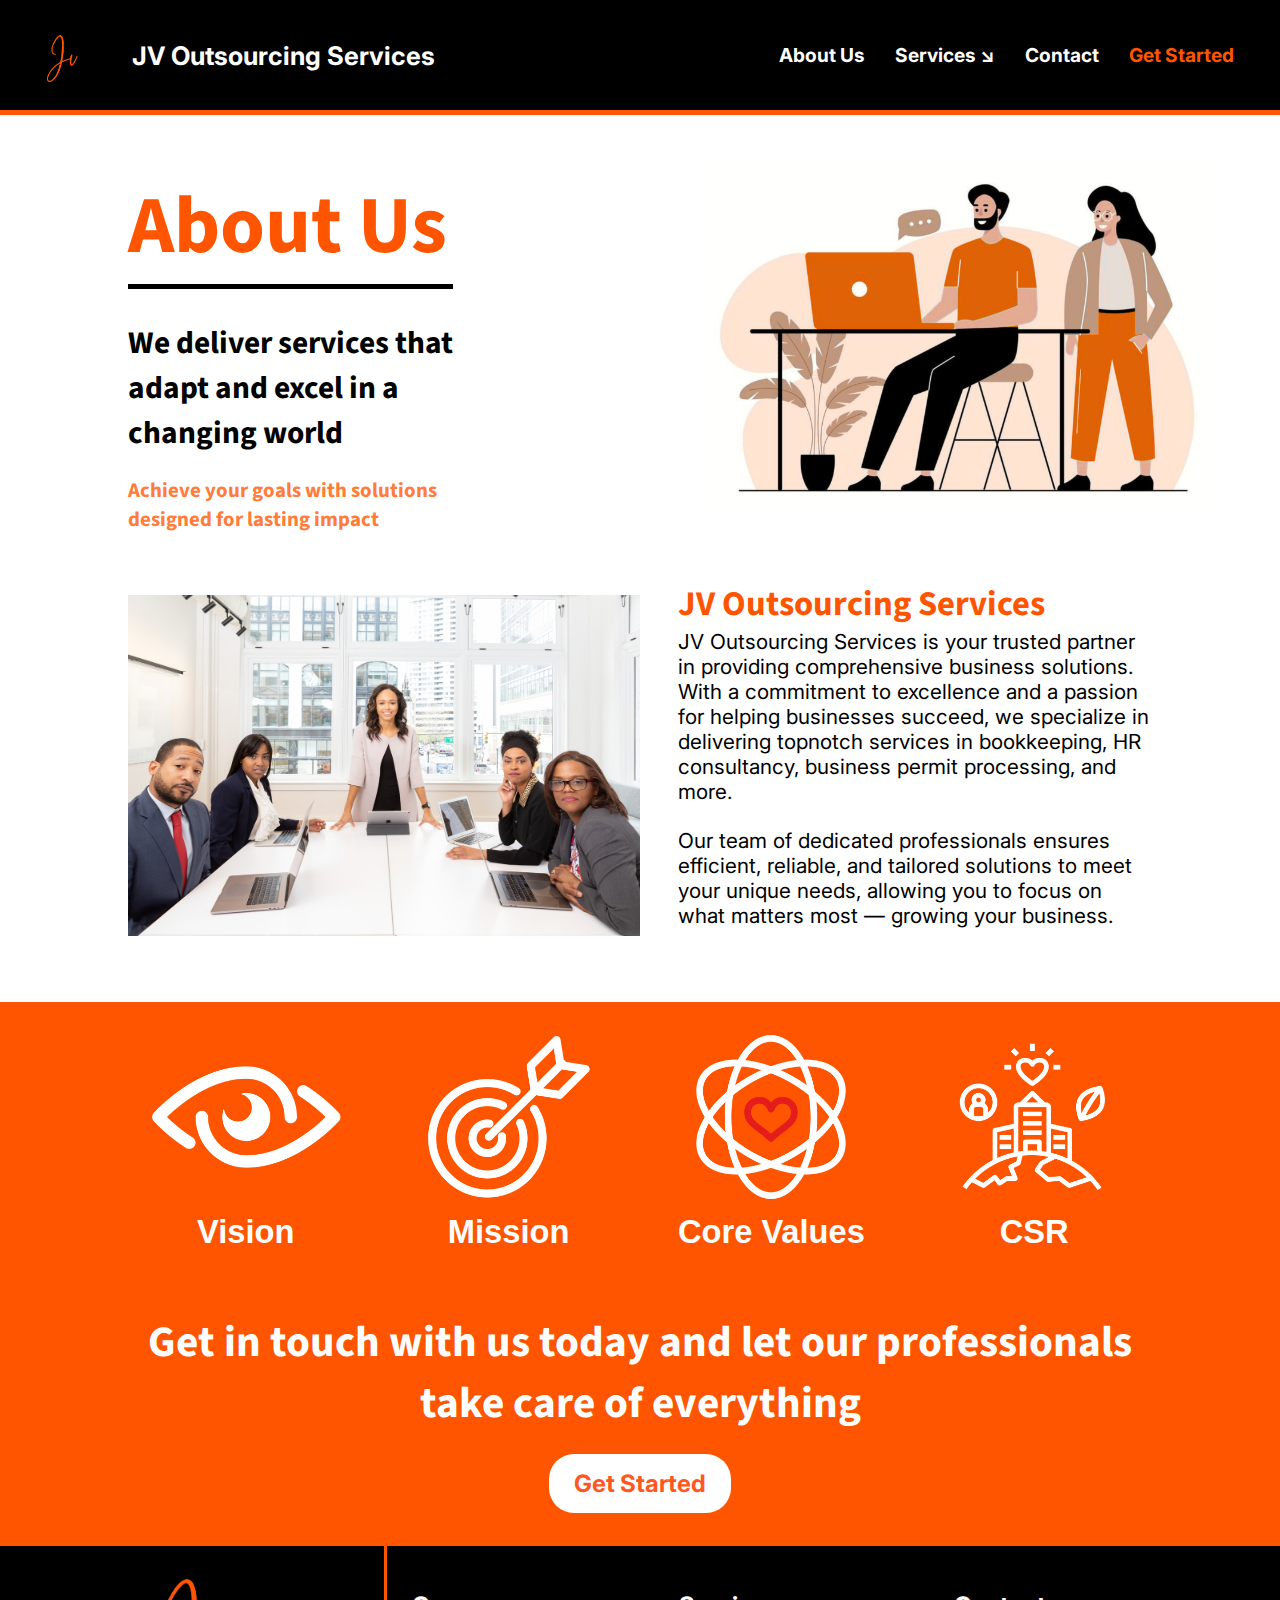
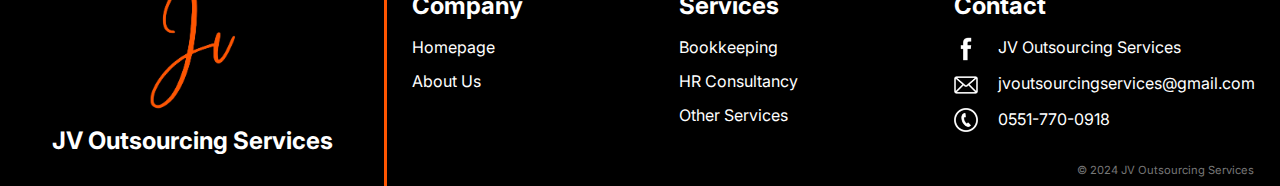
==== commit aa067e0b: "Update 8.1" ====
--- a/about.html
+++ b/about.html
@@ -8,16 +8,17 @@
     <link rel="icon" type="image/png" sizes="32x32" href="./favicon_io/favicon-32x32.png">
     <link rel="icon" type="image/png" sizes="16x16" href="/favicon-16x16.png">
     <link rel="manifest" href="/site.webmanifest">
+    <script type="text/javascript">
+        var page = "ABOUT";
+    </script>
+    <script language="JavaScript" type="text/javascript" src="./scripts/webscript.js"></script>
     <title>JV Outsourcing Services</title>
 </head>
 <body onload="sleepnav()">
     <header>
         <a href="index.html"><div class="logo1"><img src="./Used Images/Logo.png"><p>JV Outsourcing Services</p></div></a>
         <nav>
-            
             <a href="about.html">About Us</a>
-
-
             <div class="dropdown">
                 <a class="dropa" href="services.html">Services &#x2198;</a>
                 <div class="dropdown-content">
@@ -124,6 +125,8 @@
         </div>
 
 
+
+<!-- Write your comments here     
         <div class="ceo-section">
             <div class="ceo-text">
                 <h3 style="color: rgb(255, 85, 00);">About Our Founder</h3>
@@ -182,7 +185,7 @@
                     </div>
                 </div>
         </div>
-    </div>
+    </div>      -->
 
 
 
@@ -224,98 +227,4 @@
             <p class="footer-bottom">&copy; 2024 JV Outsourcing Services</p>
         </div>
     </footer>
-    <script>
-        function sleepnav() {
-            const dropdown = document.getElementsByClassName("dropdown-content");
-            dropdown[0].style.animationPlayState = "running";
-        }
-
-        var coll = document.getElementsByClassName("company-vmcc");
-        var content = document.getElementsByClassName("content");
-
-        coll[0].addEventListener("click", function() {
-                if (content[0].style.maxHeight) {
-                    content[0].style.maxHeight = null;
-                    coll[0].classList.remove("active");
-                } else {
-                    if (content[1].style.maxHeight || content[2].style.maxHeight || content[3].style.maxHeight) {
-                        content[1].style.maxHeight = null;
-                        coll[1].classList.remove("active");
-                        content[2].style.maxHeight = null;
-                        coll[2].classList.remove("active");
-                        content[3].style.maxHeight = null;
-                        coll[3].classList.remove("active");
-                    }
-                    content[0].style.maxHeight = content[0].scrollHeight + "px";
-                    coll[0].classList.add("active");
-                }
-            });
-            
-            coll[1].addEventListener("click", function() {
-                if (content[1].style.maxHeight) {
-                    content[1].style.maxHeight = null;
-                    coll[1].classList.remove("active");
-                } else {
-                    if (content[0].style.maxHeight || content[2].style.maxHeight || content[3].style.maxHeight) {
-                        content[0].style.maxHeight = null;
-                        coll[0].classList.remove("active");
-                        content[2].style.maxHeight = null;
-                        coll[2].classList.remove("active");
-                        content[3].style.maxHeight = null;
-                        coll[3].classList.remove("active");
-                    }
-                    content[1].style.maxHeight = content[1].scrollHeight + "px";
-                    coll[1].classList.add("active");
-                }
-            }); 
-            
-            coll[2].addEventListener("click", function() {
-                if (content[2].style.maxHeight) {
-                    content[2].style.maxHeight = null;
-                    coll[2].classList.remove("active");
-                } else {
-                    if (content[1].style.maxHeight || content[0].style.maxHeight || content[3].style.maxHeight) {
-                        content[1].style.maxHeight = null;
-                        coll[1].classList.remove("active");
-                        content[0].style.maxHeight = null;
-                        coll[0].classList.remove("active");
-                        content[3].style.maxHeight = null;
-                        coll[3].classList.remove("active");
-                    }
-                    content[2].style.maxHeight = content[2].scrollHeight + "px";
-                    coll[2].classList.add("active");
-                }
-            });
-
-            coll[3].addEventListener("click", function() {
-                if (content[3].style.maxHeight) {
-                    content[3].style.maxHeight = null;
-                    coll[3].classList.remove("active");
-                } else {
-                    if (content[1].style.maxHeight || content[2].style.maxHeight || content[0].style.maxHeight) {
-                        content[1].style.maxHeight = null;
-                        coll[1].classList.remove("active");
-                        content[2].style.maxHeight = null;
-                        coll[2].classList.remove("active");
-                        content[0].style.maxHeight = null;
-                        coll[0].classList.remove("active");
-                    }
-                    content[3].style.maxHeight = content[3].scrollHeight + "px";
-                    coll[3].classList.add("active");
-                }
-            });
-
-            var navmobilejs = document.getElementsByClassName("nav-burger");
-        var navmobilejscontent = document.getElementsByClassName("nav-mobile-nav");
-
-        navmobilejs[0].addEventListener("click", function() {
-                if (navmobilejscontent[0].style.maxHeight) {
-                    navmobilejscontent[0].style.maxHeight = null;
-                    navmobilejscontent[0].style.padding = "0px";
-                } else {
-                    navmobilejscontent[0].style.maxHeight = navmobilejscontent[0].scrollHeight + "px";
-                    navmobilejscontent[0].style.padding = "5px 10px 5px 10px";
-                }
-            });
-    </script>
 </body>--- a/style.css
+++ b/style.css
@@ -3544,6 +3544,10 @@
         margin-bottom: 20px;
         font-size: 0.8rem;
     }
+
+    .form-container p {
+        font-size: calc(0.6rem + 1vw);
+    }
     
     .form-container input, .form-container select, .form-container textarea {
         width: calc(100% - 20px);
@@ -3608,6 +3612,10 @@
         margin-bottom: 20px;
         font-size: 1rem;
     }
+
+    .form-container p {
+        font-size: calc(0.6rem + 1vw);
+    }
     
     .form-container input, .form-container select, .form-container textarea {
         width: calc(100% - 20px);
@@ -3671,6 +3679,10 @@
         margin-bottom: 20px;
         font-size: 1.5rem;
     }
+
+    .form-container p {
+        font-size: calc(0.75rem + 1vw);
+    }
     
     .form-container input, .form-container select, .form-container textarea {
         width: calc(100% - 20px);
@@ -3734,6 +3746,10 @@
         margin-bottom: 20px;
         font-size: 1.5rem;
     }
+
+    .form-container p {
+        font-size: calc(0.75rem + 1vw);
+    }
     
     .form-container input, .form-container select, .form-container textarea {
         width: calc(100% - 20px);
@@ -3797,6 +3813,10 @@
         margin-bottom: 20px;
         font-size: 1.5rem;
     }
+
+    .form-container p {
+        font-size: calc(0.75rem + 1vw);
+    }
     
     .form-container input, .form-container select, .form-container textarea {
         width: calc(100% - 20px);
@@ -3860,6 +3880,10 @@
         margin-bottom: 20px;
         font-size: 1.5rem;
     }
+
+    .form-container p {
+        font-size: 1rem;
+    }
     
     .form-container input, .form-container select, .form-container textarea {
         width: calc(100% - 20px);
@@ -3915,12 +3939,21 @@
     font-family: SSans3;
 }
 
+.form-container p {
+    color: white;
+    font-family: SSans3;
+}
+
 .form-container select {
     width: 100% !important;
 }
 
 .form-container input, .form-container select, .form-container textarea {
     font-family: Inter;
+}
+
+.form-container textarea {
+    resize: none;
 }
 
 .form-container input[type="submit"] {
@@ -4046,6 +4079,10 @@
         margin-bottom: 15px;
         margin-top: 10px;
     }
+
+    .form-section p {
+        font-size: calc(0.6rem + 1vw);
+    }
     
     .form-section form {
         display: flex;
@@ -4175,6 +4212,10 @@
         margin-bottom: 15px;
         margin-top: 10px;
     }
+
+    .form-section p {
+        font-size: calc(0.6rem + 1vw);
+    }
     
     .form-section form {
         display: flex;
@@ -4201,6 +4242,7 @@
         flex-direction: column;
         justify-content: space-between;
         width: 45vw;
+        gap: 0.7vh;
     }
     
     .contact-box {
@@ -4301,6 +4343,10 @@
         font-size: calc(0.9rem + 1.6vw);
         margin-bottom: 15px;
         margin-top: 10px;
+    }
+
+    .form-section p {
+        font-size: calc(0.75rem + 1vw);
     }
     
     .form-section form {
@@ -4328,6 +4374,7 @@
         flex-direction: column;
         justify-content: space-between;
         width: 45vw;
+        gap: 1vh;
     }
     
     .contact-box {
@@ -4428,6 +4475,10 @@
         font-size: calc(1rem + 1.6vw);
         margin-bottom: 15px;
         margin-top: 10px;
+    }
+
+    .form-section p {
+        font-size: calc(0.75rem + 1vw);
     }
     
     .form-section form {
@@ -4455,6 +4506,7 @@
         flex-direction: column;
         justify-content: space-between;
         width: 40vw;
+        gap: 1vh;
     }
     
     .contact-box {
@@ -4555,6 +4607,10 @@
         font-size: calc(1rem + 1.6vw);
         margin-bottom: 15px;
         margin-top: 10px;
+    }
+    
+    .form-section p {
+        font-size: calc(0.75rem + 1vw);
     }
     
     .form-section form {
@@ -4582,6 +4638,7 @@
         flex-direction: column;
         justify-content: space-between;
         width: 40vw;
+        gap: 1vh;
     }
     
     .contact-box {
@@ -4682,6 +4739,10 @@
         font-size: calc(1rem + 1.9vw);
         margin-bottom: 15px;
         margin-top: 10px;
+    }
+
+    .form-section p {
+        font-size: 1rem;
     }
     
     .form-section form {
@@ -4709,6 +4770,7 @@
         flex-direction: column;
         justify-content: space-between;
         width: 40vw;
+        gap: 1.5vh;
     }
     
     .contact-box {
@@ -4922,7 +4984,7 @@
     }
     
     .services-bookkeeping-info .services-bookkeeping-info-upper-text, .services-bookkeeping-info .services-bookkeeping-info-lower {
-        font-size: calc(0.5rem + 1vw);
+        font-size: calc(0.5rem + 0.7vw);
     }
 }
 
@@ -4991,12 +5053,12 @@
     }
     
     .services-bookkeeping-info .services-bookkeeping-info-upper img {
-        width: 40vw;
+        width: 35vw;
         margin-right: 3vw;
     }
     
     .services-bookkeeping-info .services-bookkeeping-info-upper-text, .services-bookkeeping-info .services-bookkeeping-info-lower {
-        font-size: calc(0.5rem + 0.6vw);
+        font-size: calc(0.5rem + 0.5vw);
     }
 }
 
@@ -5064,12 +5126,12 @@
     }
     
     .services-bookkeeping-info .services-bookkeeping-info-upper img {
-        width: 40vw;
+        width: 38vw;
         margin-right: 3vw;
     }
     
     .services-bookkeeping-info .services-bookkeeping-info-upper-text, .services-bookkeeping-info .services-bookkeeping-info-lower {
-        font-size: calc(0.5rem + 1vw);
+        font-size: calc(0.55rem + 0.5vw);
     }
 }
 
@@ -5142,7 +5204,7 @@
     }
     
     .services-bookkeeping-info .services-bookkeeping-info-upper-text, .services-bookkeeping-info .services-bookkeeping-info-lower {
-        font-size: calc(0.8rem + 1vw);
+        font-size: calc(0.65rem + 0.6vw);
     }
 }
 
@@ -5215,7 +5277,7 @@
     }
     
     .services-bookkeeping-info .services-bookkeeping-info-upper-text, .services-bookkeeping-info .services-bookkeeping-info-lower {
-        font-size: calc(0.8rem + 1vw);
+        font-size: calc(0.65rem + 0.6vw);
     }
 }
 
@@ -5288,7 +5350,7 @@
     }
     
     .services-bookkeeping-info .services-bookkeeping-info-upper-text, .services-bookkeeping-info .services-bookkeeping-info-lower {
-        font-size: calc(1rem + 1vw);
+        font-size: calc(0.8rem + 0.6vw);
     }
 }
 
@@ -5387,7 +5449,7 @@
     }
     
     .serv-hrc h1{
-        font-size: calc(1rem + 2vw);
+        font-size: calc(0.8rem + 1.3vw);
         border-bottom: 3px solid #000;
         margin-bottom: 0;
     }
@@ -5421,7 +5483,7 @@
     }
     
     .services-HRC-info .services-HRC-info-upper-text, .services-HRC-info .services-HRC-info-lower {
-        font-size: calc(0.5rem + 1vw);
+        font-size: calc(0.5rem + 0.7vw);
     }
 }
 
@@ -5437,7 +5499,7 @@
     }
     
     .serv-hrc h1{
-        font-size: calc(1.8rem + 3vw);
+        font-size: calc(1rem + 2vw);
         border-bottom: 4px solid #000;
         margin-bottom: 0;
         margin-top: 10px;
@@ -5467,12 +5529,12 @@
     }
     
     .services-HRC-info .services-HRC-info-upper img {
-        width: 40vw;
+        width: 35vw;
         margin-right: 3vw;
     }
     
     .services-HRC-info .services-HRC-info-upper-text, .services-HRC-info .services-HRC-info-lower {
-        font-size: calc(0.5rem + 0.6vw);
+        font-size: calc(0.5rem + 0.5vw);
     }
 }
 
@@ -5488,7 +5550,7 @@
     }
     
     .serv-hrc h1{
-        font-size: calc(2rem + 3vw);
+        font-size: calc(1.3rem + 2.5vw);
         border-bottom: 5px solid #000;
         margin-bottom: 0;
     }
@@ -5517,12 +5579,12 @@
     }
     
     .services-HRC-info .services-HRC-info-upper img {
-        width: 40vw;
+        width: 38vw;
         margin-right: 3vw;
     }
     
     .services-HRC-info .services-HRC-info-upper-text, .services-HRC-info .services-HRC-info-lower {
-        font-size: calc(0.5rem + 1vw);
+        font-size: calc(0.55rem + 0.5vw);
     }
 }
 
@@ -5538,7 +5600,7 @@
     }
     
     .serv-hrc h1{
-        font-size: calc(2.5rem + 3.2vw);
+        font-size: calc(1.8rem + 2.7vw);
         border-bottom: 5px solid #000;
         margin-bottom: 0;
     }
@@ -5572,7 +5634,7 @@
     }
     
     .services-HRC-info .services-HRC-info-upper-text, .services-HRC-info .services-HRC-info-lower {
-        font-size: calc(0.8rem + 1vw);
+        font-size: calc(0.65rem + 0.6vw);
     }
 }
 
@@ -5588,7 +5650,7 @@
     }
     
     .serv-hrc h1{
-        font-size: calc(2.5rem + 3.2vw);
+        font-size: calc(1.8rem + 2.7vw);
         border-bottom: 5px solid #000;
         margin-bottom: 0;
     }
@@ -5622,7 +5684,7 @@
     }
     
     .services-HRC-info .services-HRC-info-upper-text, .services-HRC-info .services-HRC-info-lower {
-        font-size: calc(0.8rem + 1vw);
+        font-size: calc(0.65rem + 0.6vw);
     }
 }
 
@@ -5638,7 +5700,7 @@
     }
     
     .serv-hrc h1{
-        font-size: calc(3rem + 4vw);
+        font-size: calc(2.2rem + 3vw);
         border-bottom: 5px solid #000;
         margin-bottom: 0;
     }
@@ -5672,7 +5734,7 @@
     }
     
     .services-HRC-info .services-HRC-info-upper-text, .services-HRC-info .services-HRC-info-lower {
-        font-size: calc(1rem + 1vw);
+        font-size: calc(0.8rem + 0.6vw);
     }
 }
 
@@ -5735,7 +5797,7 @@
     }
     
     .serv-os h1{
-        font-size: calc(1rem + 2vw);
+        font-size: calc(0.9rem + 1.2vw);
         border-bottom: 3px solid #000;
         margin-bottom: 0;
     }
@@ -5769,7 +5831,7 @@
     }
     
     .services-OS-info .services-OS-info-upper-text, .services-OS-info .services-OS-info-lower {
-        font-size: calc(0.5rem + 1vw);
+        font-size: calc(0.5rem + 0.7vw);
     }
 }
 
@@ -5785,7 +5847,7 @@
     }
     
     .serv-os h1{
-        font-size: calc(1.8rem + 3vw);
+        font-size: calc(1.2rem + 1.7vw);
         border-bottom: 4px solid #000;
         margin-bottom: 0;
         margin-top: 10px;
@@ -5815,12 +5877,12 @@
     }
     
     .services-OS-info .services-OS-info-upper img {
-        width: 40vw;
+        width: 35vw;
         margin-right: 3vw;
     }
     
     .services-OS-info .services-OS-info-upper-text, .services-OS-info .services-OS-info-lower {
-        font-size: calc(0.5rem + 0.6vw);
+        font-size: calc(0.5rem + 0.5vw);
     }
 }
 
@@ -5836,7 +5898,7 @@
     }
     
     .serv-os h1{
-        font-size: calc(2rem + 3vw);
+        font-size: calc(1.7rem + 2.5vw);
         border-bottom: 5px solid #000;
         margin-bottom: 0;
     }
@@ -5865,12 +5927,12 @@
     }
     
     .services-OS-info .services-OS-info-upper img {
-        width: 40vw;
+        width: 38vw;
         margin-right: 3vw;
     }
     
     .services-OS-info .services-OS-info-upper-text, .services-OS-info .services-OS-info-lower {
-        font-size: calc(0.5rem + 1vw);
+        font-size: calc(0.55rem + 0.5vw);
     }
 }
 
@@ -5886,7 +5948,7 @@
     }
     
     .serv-os h1{
-        font-size: calc(2.5rem + 3.2vw);
+        font-size: calc(2.2rem + 3vw);
         border-bottom: 5px solid #000;
         margin-bottom: 0;
     }
@@ -5920,7 +5982,7 @@
     }
     
     .services-OS-info .services-OS-info-upper-text, .services-OS-info .services-OS-info-lower {
-        font-size: calc(0.8rem + 1vw);
+        font-size: calc(0.65rem + 0.6vw);
     }
 }
 
@@ -5936,7 +5998,7 @@
     }
     
     .serv-os h1{
-        font-size: calc(2.5rem + 3.2vw);
+        font-size: calc(2.2rem + 3vw);
         border-bottom: 5px solid #000;
         margin-bottom: 0;
     }
@@ -5970,7 +6032,7 @@
     }
     
     .services-OS-info .services-OS-info-upper-text, .services-OS-info .services-OS-info-lower {
-        font-size: calc(0.8rem + 1vw);
+        font-size: calc(0.65rem + 0.6vw);
     }
 }
 
@@ -5986,7 +6048,7 @@
     }
     
     .serv-os h1{
-        font-size: calc(3rem + 4vw);
+        font-size: calc(2.5rem + 3.5vw);
         border-bottom: 5px solid #000;
         margin-bottom: 0;
     }
@@ -6020,7 +6082,7 @@
     }
     
     .services-OS-info .services-OS-info-upper-text, .services-OS-info .services-OS-info-lower {
-        font-size: calc(1rem + 1vw);
+        font-size: calc(0.8rem + 0.6vw);
     }
 }
 
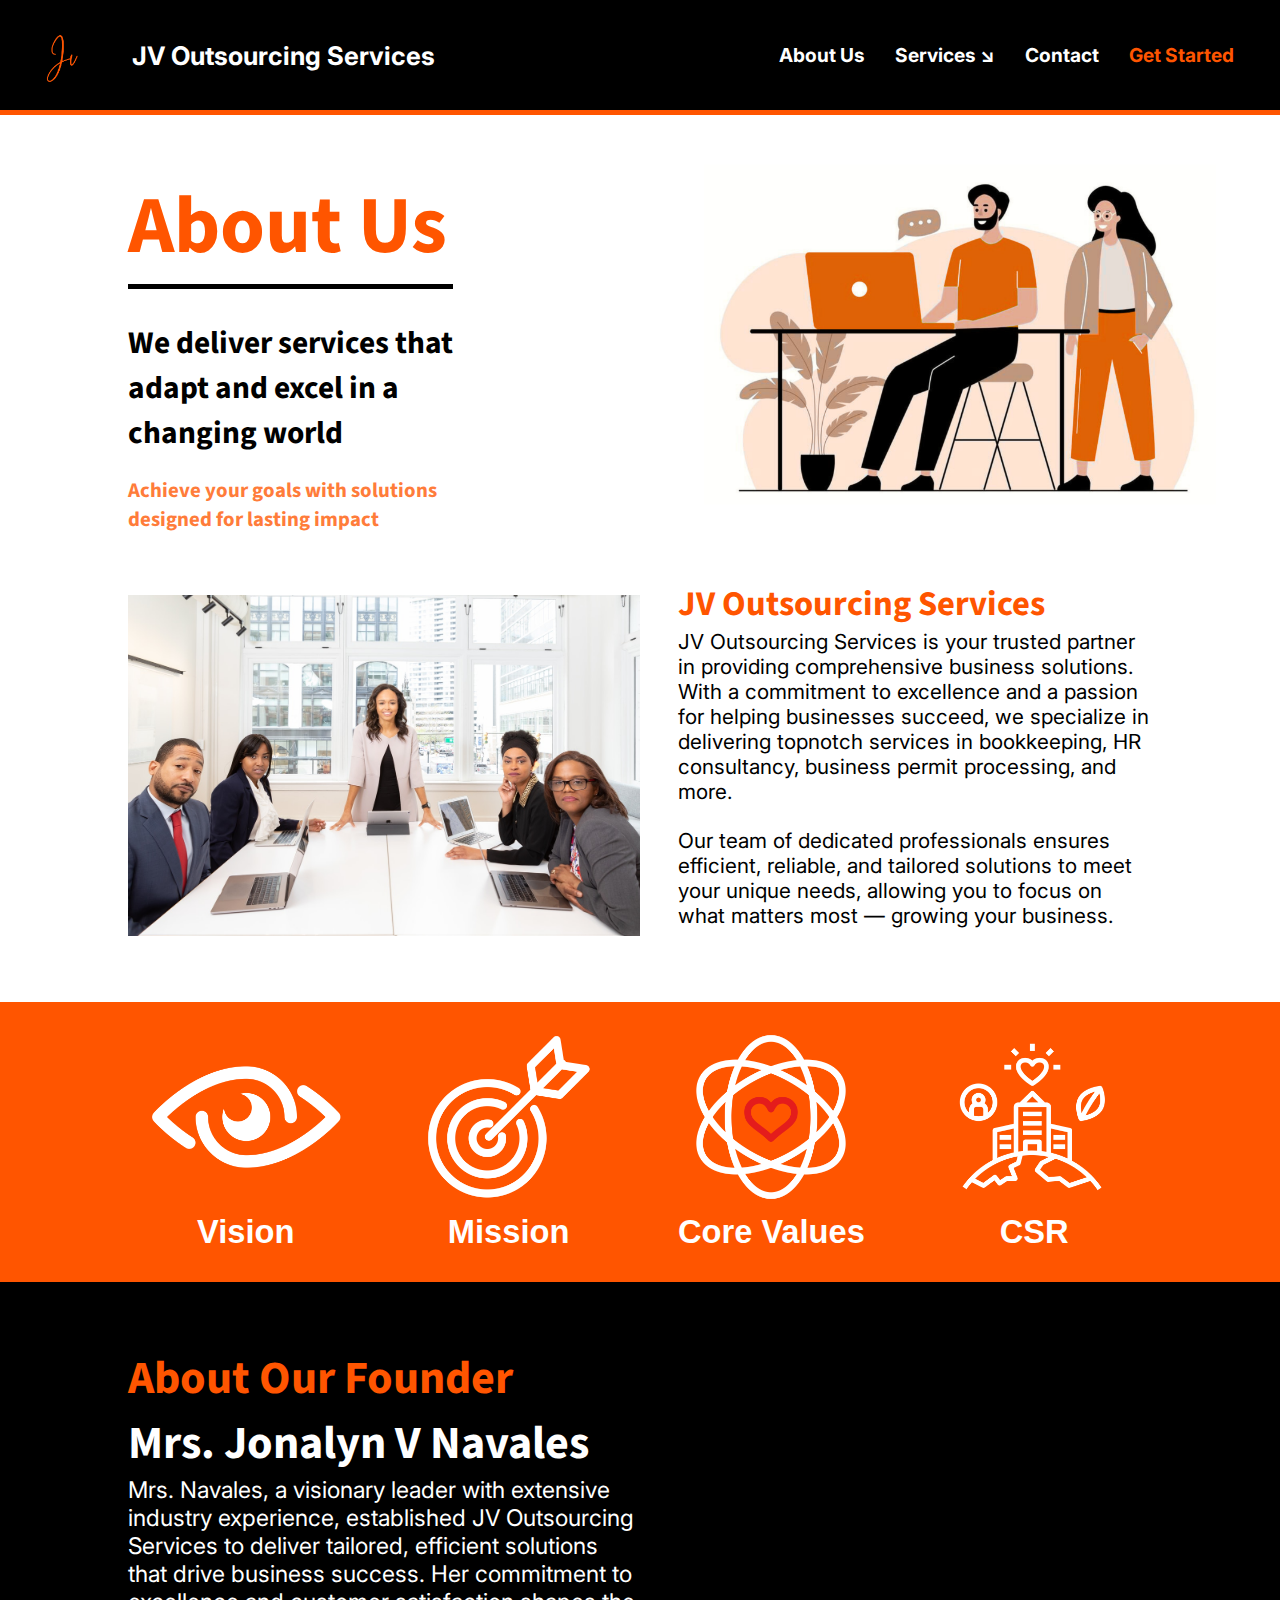
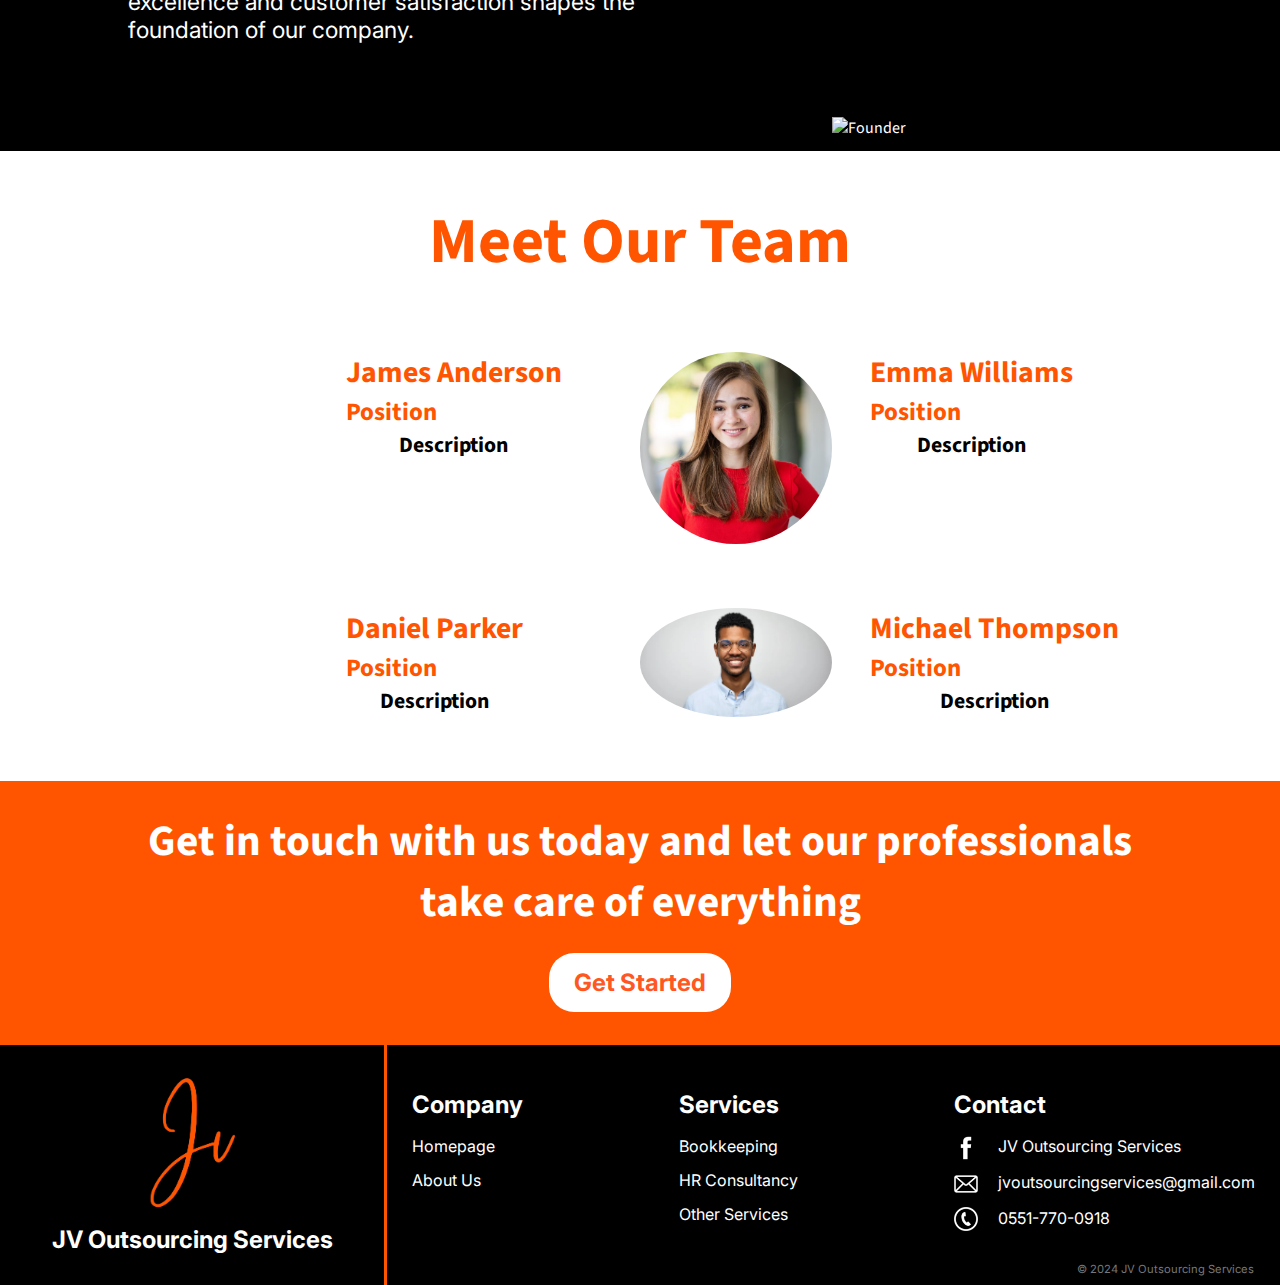
==== commit f8a7cf52: "Update 8.8" ====
--- a/about.html
+++ b/about.html
@@ -14,7 +14,7 @@
     <script language="JavaScript" type="text/javascript" src="./scripts/webscript.js"></script>
     <title>JV Outsourcing Services</title>
 </head>
-<body onload="sleepnav()">
+<body>
     <header>
         <a href="index.html"><div class="logo1"><img src="./Used Images/Logo.png"><p>JV Outsourcing Services</p></div></a>
         <nav>
@@ -124,9 +124,6 @@
             
         </div>
 
-
-
-<!-- Write your comments here     
         <div class="ceo-section">
             <div class="ceo-text">
                 <h3 style="color: rgb(255, 85, 00);">About Our Founder</h3>
@@ -185,7 +182,7 @@
                     </div>
                 </div>
         </div>
-    </div>      -->
+    </div>
 
 
 
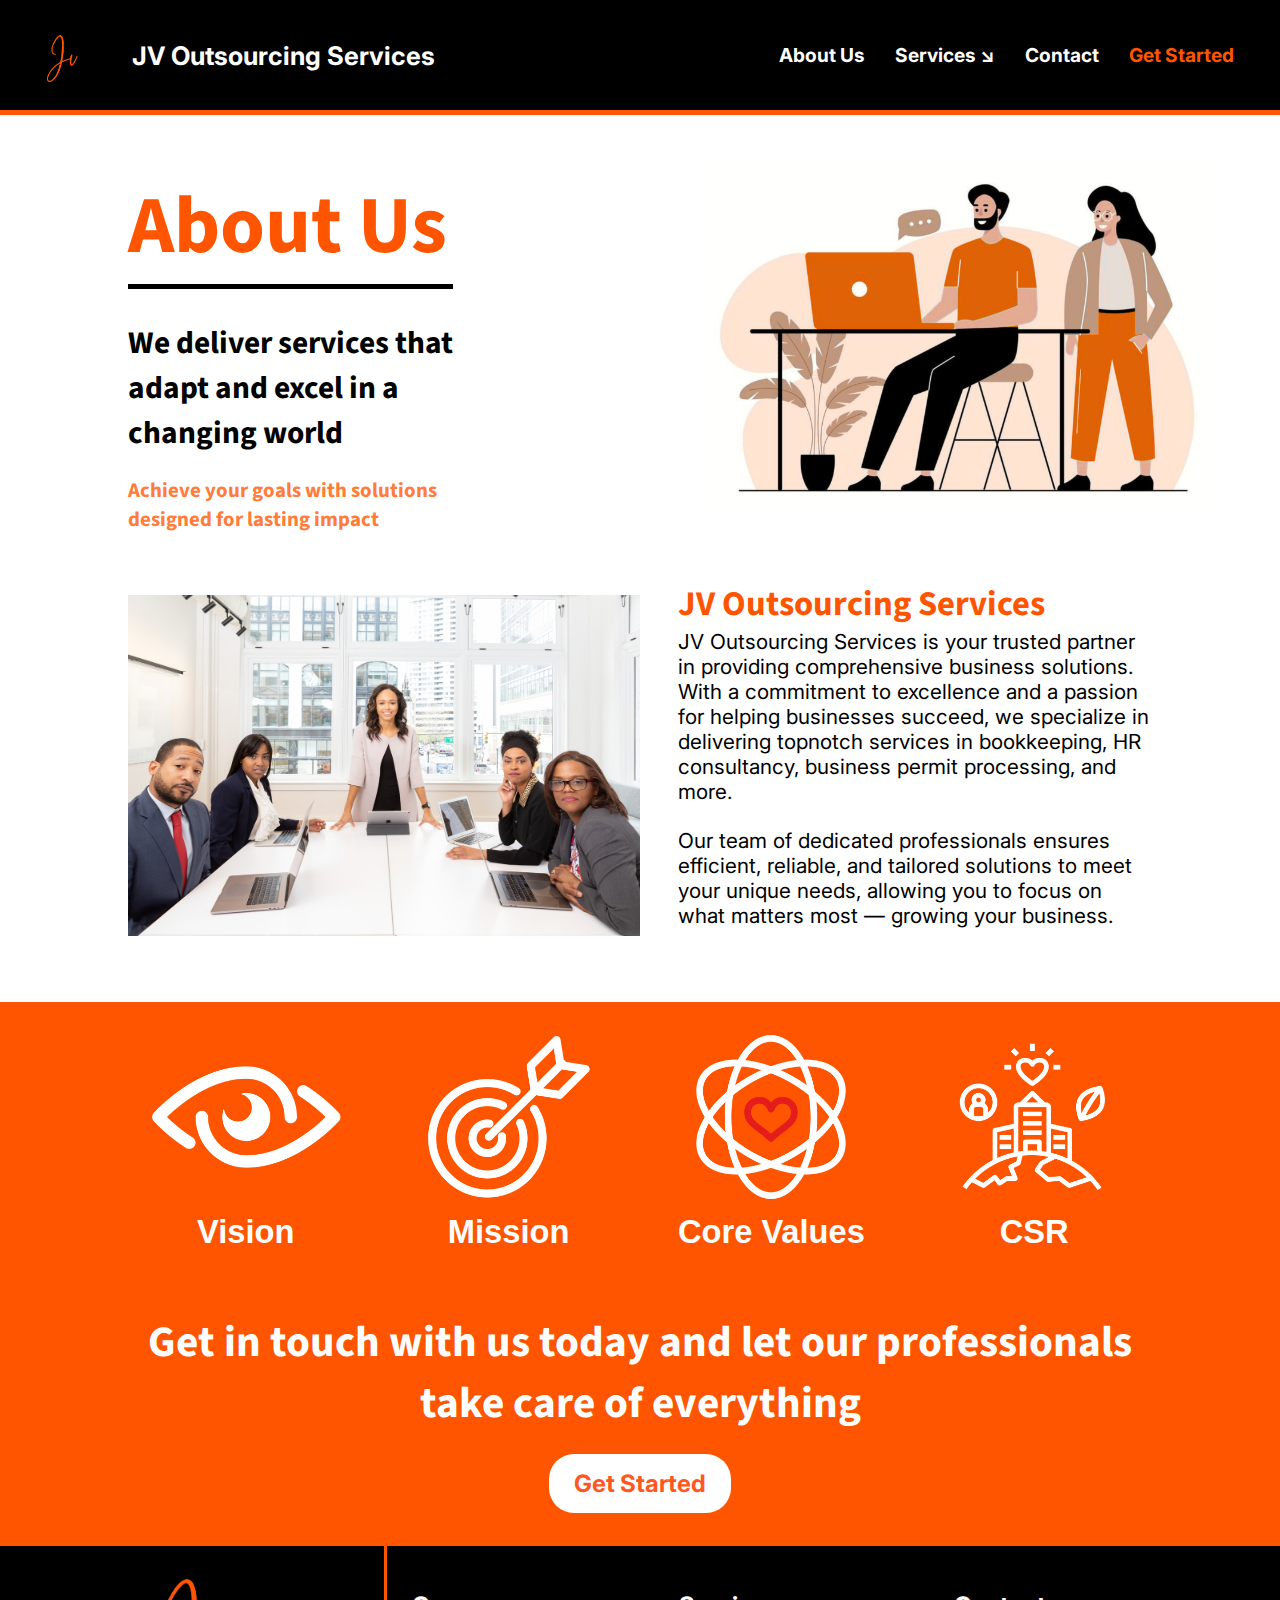
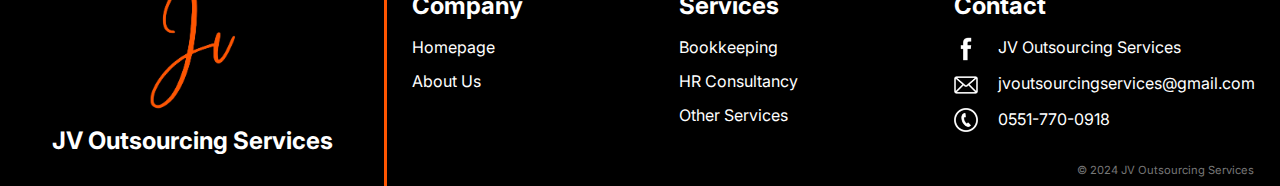
==== commit 3165482f: "Update 8.9" ====
--- a/about.html
+++ b/about.html
@@ -123,7 +123,7 @@
             </div>
             
         </div>
-
+<!--
         <div class="ceo-section">
             <div class="ceo-text">
                 <h3 style="color: rgb(255, 85, 00);">About Our Founder</h3>
@@ -183,7 +183,7 @@
                 </div>
         </div>
     </div>
-
+-->
 
 
     <div class="cta-section">
